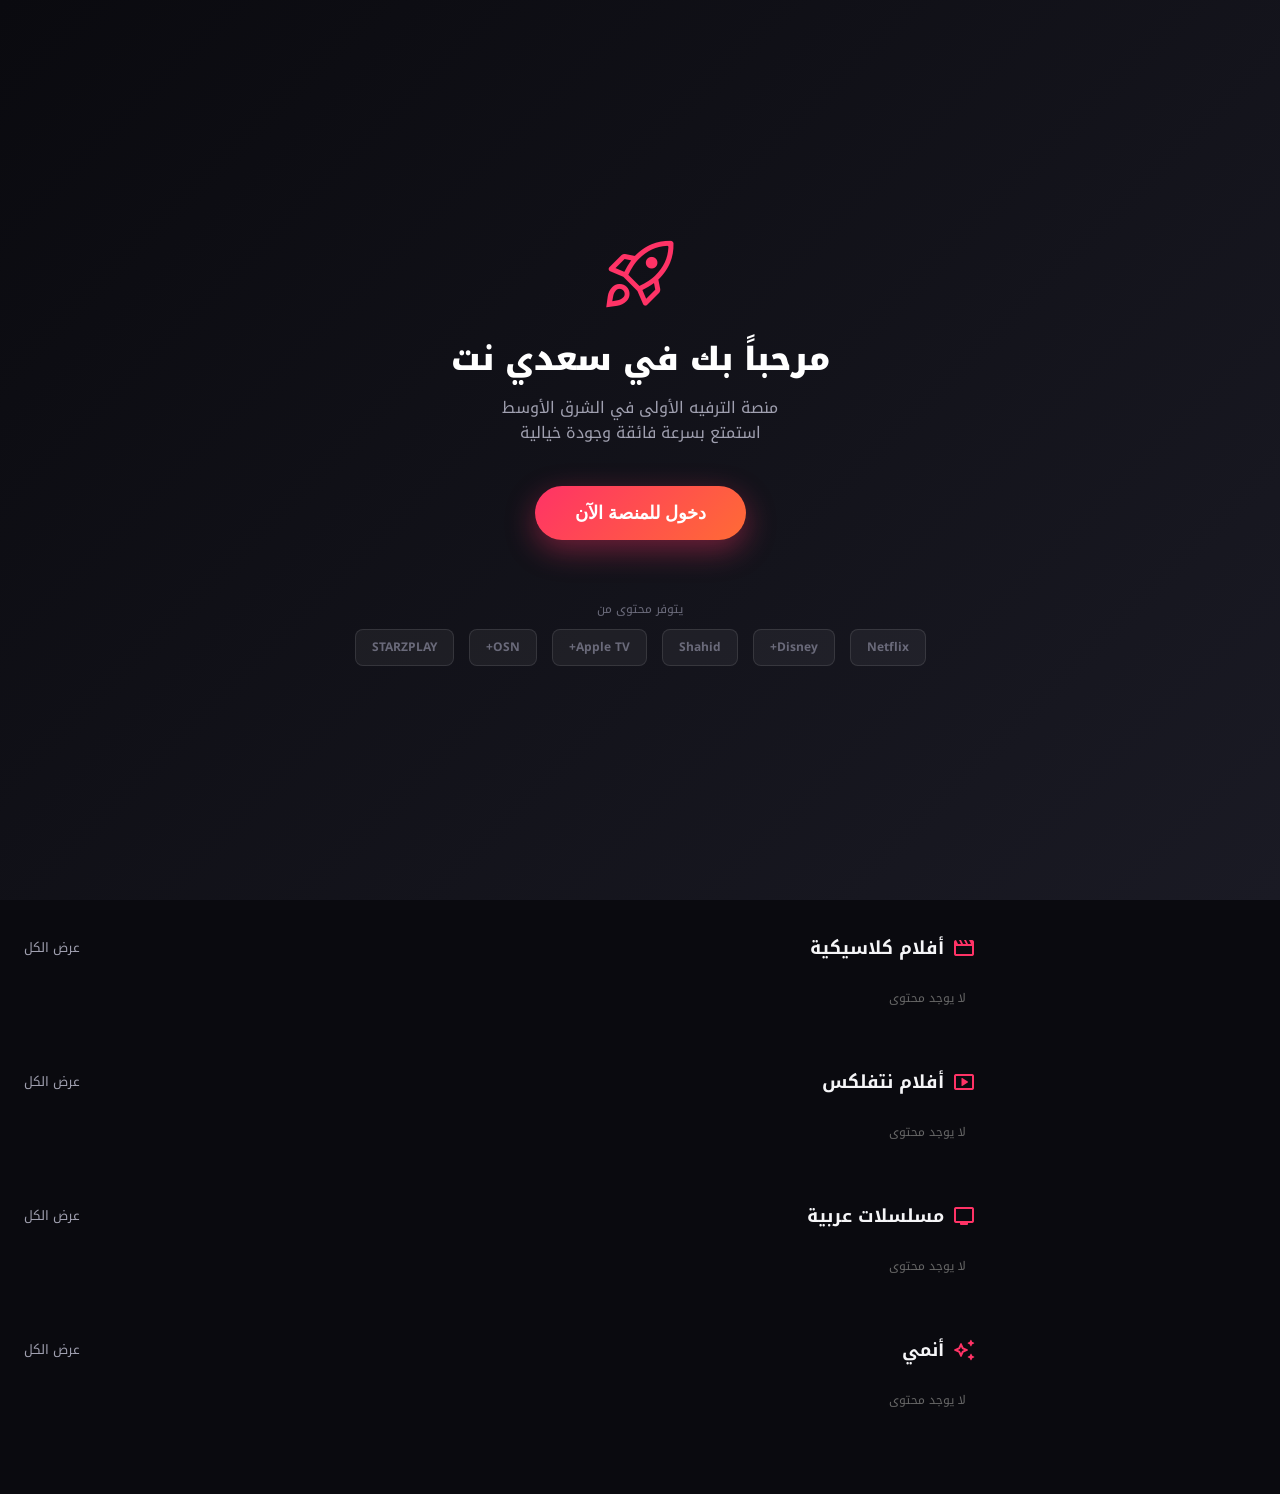
==== estra7h.html @ 476ce137 "before editing" ====
<!DOCTYPE html>
<html lang="ar" dir="rtl">
<head>
<meta charset="utf-8"/>
<meta name="viewport" content="width=device-width, initial-scale=1, maximum-scale=1, user-scalable=no"/>
<title>سعدي نت</title>
<!-- Google Fonts -->
<link rel="preconnect" href="https://fonts.googleapis.com">
<link rel="preconnect" href="https://fonts.gstatic.com" crossorigin>
<link href="https://fonts.googleapis.com/css2?family=Almarai:wght@300;400;700;800&family=Cairo:wght@300;400;600;700;900&family=Noto+Kufi+Arabic:wght@300;400;500;600;700;800;900&family=Readex+Pro:wght@300;400;600;700&family=Tajawal:wght@300;400;500;700;900&display=swap" rel="stylesheet">
<link href="https://fonts.googleapis.com/icon?family=Material+Symbols+Rounded" rel="stylesheet">
<style>
/*=============================================
  Design System & Themes
=============================================*/
:root {
  /* Default Dark (Cinematic) */
  --accent: #ff3366;
  --accent-glow: rgba(255, 51, 102, 0.4);
  --gold: #ffc857;
  
  --bg-deep: #0a0a0f;
  --bg-base: #12121a;
  --surface-1: #1a1a24;
  --surface-2: #22222e;
  --surface-3: #2a2a38;
  --surface-glass: rgba(26, 26, 36, 0.95);
  
  --text-primary: #f5f5f7;
  --text-secondary: #a0a0b0;
  --text-muted: #6a6a7a;
  
  --shadow-lg: 0 16px 48px rgba(0,0,0,0.5);
  --gradient-accent: linear-gradient(135deg, #ff3366, #ff6b35);
  
  --font-main: 'Noto Kufi Arabic', sans-serif;
  --scale-factor: 1;
}

/* Theme: Light */
body.theme-light {
  --bg-deep: #f0f2f5;
  --bg-base: #ffffff;
  --surface-1: #ffffff;
  --surface-2: #f7f8fa;
  --surface-3: #eef0f3;
  --surface-glass: rgba(255, 255, 255, 0.95);
  --text-primary: #1a1a24;
  --text-secondary: #4a4a5a;
  --text-muted: #8a8a9a;
  --accent-glow: rgba(255, 51, 102, 0.2);
}

/* Theme: Purple (Royal) */
body.theme-purple {
  --accent: #a855f7;
  --accent-glow: rgba(168, 85, 247, 0.4);
  --bg-deep: #0f0a14;
  --bg-base: #1a1221;
  --surface-1: #241a2e;
  --surface-2: #2e213b;
  --surface-3: #392949;
  --gradient-accent: linear-gradient(135deg, #a855f7, #d946ef);
}

/* Theme: Ocean (Blue) */
body.theme-ocean {
  --accent: #0ea5e9;
  --accent-glow: rgba(14, 165, 233, 0.4);
  --bg-deep: #081016;
  --bg-base: #0f1c26;
  --surface-1: #152633;
  --surface-2: #1c3040;
  --surface-3: #233b4d;
  --gradient-accent: linear-gradient(135deg, #0ea5e9, #38bdf8);
}

/* Theme: Forest (Green) */
body.theme-forest {
  --accent: #10b981;
  --accent-glow: rgba(16, 185, 129, 0.4);
  --bg-deep: #05110d;
  --bg-base: #0a1f18;
  --surface-1: #0f2e23;
  --surface-2: #153d2f;
  --surface-3: #1b4d3b;
  --gradient-accent: linear-gradient(135deg, #10b981, #34d399);
}

/* Font Classes */
.font-cairo { --font-main: 'Cairo', sans-serif; }
.font-tajawal { --font-main: 'Tajawal', sans-serif; }
.font-almarai { --font-main: 'Almarai', sans-serif; }
.font-readex { --font-main: 'Readex Pro', sans-serif; }

/*=============================================
  Base Reset
=============================================*/
*, *::before, *::after {
  box-sizing: border-box;
  margin: 0;
  padding: 0;
  -webkit-tap-highlight-color: transparent;
}

html {
  font-size: calc(16px * var(--scale-factor));
}

body {
  min-height: 100vh;
  background: var(--bg-deep);
  color: var(--text-primary);
  font-family: var(--font-main);
  line-height: 1.6;
  overflow-x: hidden;
  transition: background 0.3s ease, color 0.3s ease;
}

/* Subtle background effect */
body::before {
  content: ''; position: fixed; top: 0; left: 0; width: 100%; height: 100%;
  background: radial-gradient(circle at 50% 0%, var(--accent-glow), transparent 70%);
  opacity: 0.15; pointer-events: none; z-index: -1;
}

/* Custom Scrollbar */
::-webkit-scrollbar { width: 6px; height: 6px; }
::-webkit-scrollbar-track { background: var(--bg-base); }
::-webkit-scrollbar-thumb { 
  background: var(--surface-3); 
  border-radius: 3px;
}

/* Icons */
.icon {
  font-family: 'Material Symbols Rounded';
  font-weight: normal;
  font-style: normal;
  font-size: 24px;
  line-height: 1;
  display: inline-block;
  white-space: nowrap;
  direction: ltr;
}

/*=============================================
  Layout & Sidebar
=============================================*/
.app { display: flex; min-height: 100vh; }

.sidebar {
  width: 280px;
  height: 100vh;
  position: sticky;
  top: 0;
  background: var(--surface-glass);
  backdrop-filter: blur(20px);
  border-left: 1px solid rgba(128,128,128,0.1);
  display: flex;
  flex-direction: column;
  flex-shrink: 0;
  z-index: 100;
  transition: transform 0.3s ease;
}

@media (max-width: 1024px) {
  .sidebar {
    position: fixed;
    right: 0;
    transform: translateX(100%);
    box-shadow: -20px 0 60px rgba(0,0,0,0.5);
  }
  .sidebar.open { transform: translateX(0); }
}

.sidebar-header { padding: 24px; display: flex; align-items: center; gap: 12px; }
.logo-icon {
  width: 40px; height: 40px;
  background: var(--gradient-accent);
  border-radius: 12px;
  display: flex; align-items: center; justify-content: center;
  color: #fff;
}
.logo-text { font-size: 22px; font-weight: 800; color: var(--text-primary); }

.search-wrap { padding: 0 20px 20px; }
.search-box { position: relative; }
.search-box input {
  width: 100%;
  background: var(--surface-2);
  border: 1px solid transparent;
  padding: 12px 40px 12px 86px;
  border-radius: 100px;
  color: var(--text-primary);
  outline: none;
  font-family: inherit;
}
.search-box .icon {
  position: absolute; right: 12px; top: 50%; transform: translateY(-50%);
  color: var(--text-muted);
}

.search-btn{
  position:absolute; left:10px; top:50%; transform:translateY(-50%);
  height:32px; padding:0 14px; border-radius:100px;
  background: var(--surface-3);
  border: 1px solid rgba(255,255,255,0.06);
  color: var(--text-primary);
  font-family: inherit;
  font-weight: 800;
  font-size: 12px;
  cursor: pointer;
  transition: 0.2s;
}
.search-btn:hover{ background: var(--surface-2); }

.nav { flex: 1; overflow-y: auto; padding: 10px; }
.nav-item {
  display: flex; align-items: center; gap: 12px;
  padding: 12px 16px;
  border-radius: 12px;
  color: var(--text-secondary);
  cursor: pointer;
  transition: 0.2s;
  font-weight: 600;
}
.nav-item:hover, .nav-item.active {
  background: var(--surface-2);
  color: var(--text-primary);
}
.nav-item.active { color: var(--accent); }

/* Separator Line */
.nav-separator { height:1px; background: rgba(128,128,128,0.1); margin: 8px 16px; }

/*=============================================
  Main Content & Header
=============================================*/
.main { flex: 1; min-width: 0; padding: 24px; position: relative; }
@media (max-width: 768px) { .main { padding: 16px; padding-bottom: 80px; } }

/* Main Header (Above Hero) */
.main-header {
  display: flex; align-items: center; justify-content: space-between;
  margin-bottom: 24px;
}

.header-left { display: flex; align-items: center; gap: 12px; }
.header-right { display: flex; align-items: center; gap: 12px; }

.menu-toggle {
  background: var(--surface-1); border: 1px solid var(--surface-3);
  width: 44px; height: 44px; border-radius: 12px;
  color: var(--text-primary); display: none; align-items: center; justify-content: center;
}
@media (max-width: 1024px) { .menu-toggle { display: flex; } }

.theme-btn {
  display: flex; align-items: center; gap: 8px;
  padding: 8px 16px;
  background: var(--surface-2);
  border-radius: 100px;
  border: 1px solid rgba(255,255,255,0.05);
  color: var(--text-primary);
  font-weight: 700; cursor: pointer;
  transition: 0.2s;
  font-size: 13px;
}
.theme-btn:hover { background: var(--surface-3); }

/*=============================================
  Hero Grid
=============================================*/
.hero-section { margin-bottom: 40px; }
.hero-grid {
  display: grid;
  grid-template-columns: repeat(4, 1fr);
  gap: 16px;
}
@media (max-width: 1024px) {
  .hero-grid {
    grid-template-columns: repeat(2, 1fr);
    gap: 12px;
  }
}

.hero-card {
  position: relative;
  aspect-ratio: 16/9; 
  width: 100%;
  border-radius: 16px;
  overflow: hidden;
  cursor: pointer;
  box-shadow: 0 10px 30px rgba(0,0,0,0.3);
  transition: transform 0.3s ease;
  background: var(--surface-2);
}
.hero-card:hover { transform: translateY(-5px); }
.hero-card img { width: 100%; height: 100%; object-fit: cover; transition: transform 0.5s ease; }
.hero-card:hover img { transform: scale(1.05); }

.hero-card-overlay {
  position: absolute; inset: 0;
  background: linear-gradient(180deg, transparent 40%, rgba(0,0,0,0.9) 100%);
  display: flex; flex-direction: column; justify-content: flex-end;
  padding: 12px;
}

.hero-badge {
  position: absolute; top: 10px; right: 10px;
  background: var(--gradient-accent); color: #fff;
  padding: 4px 10px; border-radius: 100px;
  font-size: 10px; font-weight: 800;
  box-shadow: 0 4px 12px var(--accent-glow);
  z-index: 2;
}

.hero-info h3 {
  font-size: 14px; font-weight: 800; margin-bottom: 4px; color: #fff;
  display: -webkit-box; -webkit-line-clamp: 2; -webkit-box-orient: vertical; overflow: hidden;
}
.hero-meta { font-size: 11px; color: rgba(255,255,255,0.8); }

/*=============================================
  Skeleton & Shimmer
=============================================*/
@keyframes shimmer {
  0% { background-position: -200% 0; }
  100% { background-position: 200% 0; }
}
.skeleton {
  background: linear-gradient(90deg, var(--surface-2) 25%, var(--surface-3) 50%, var(--surface-2) 75%);
  background-size: 200% 100%;
  animation: shimmer 1.5s infinite;
  min-height: 100%;
}
.skeleton-text {
  height: 12px; border-radius: 4px; margin-bottom: 6px;
  background: var(--surface-3);
  min-height: 12px;
}

/*=============================================
  Standard Lists & Carousel
=============================================*/
.section-header {
  display: flex; align-items: center; justify-content: space-between; margin-bottom: 16px;
}
.section-title { font-size: 18px; font-weight: 700; display: flex; align-items: center; gap: 8px; }
.section-title .icon { color: var(--accent); }
.see-all { font-size: 13px; color: var(--text-secondary); cursor: pointer; }

/* Carousel Container relative for arrows */
.carousel-wrapper { position: relative; }

.carousel {
  display: flex; gap: 16px; overflow-x: auto; padding-bottom: 20px;
  scroll-snap-type: x mandatory; scroll-behavior: smooth;
}
.carousel::-webkit-scrollbar { height: 4px; }

/* Carousel Arrows */
.nav-arrow {
  position: absolute; top: 40%; transform: translateY(-50%);
  width: 40px; height: 40px; border-radius: 50%;
  background: rgba(0,0,0,0.8); color: #fff; border: 1px solid rgba(255,255,255,0.1);
  display: flex; align-items: center; justify-content: center;
  cursor: pointer; z-index: 10; opacity: 0; transition: opacity 0.3s;
  box-shadow: 0 4px 12px rgba(0,0,0,0.5);
}
.carousel-wrapper:hover .nav-arrow { opacity: 1; }
.nav-arrow.prev { right: -15px; } /* RTL: right is back */
.nav-arrow.next { left: -15px; } /* RTL: left is forward */
@media(max-width: 768px) { .nav-arrow { display: none; } } /* Hide on mobile */

.carousel .card { flex: 0 0 150px; width: 150px; scroll-snap-align: start; }
@media (max-width: 600px) { .carousel .card { flex: 0 0 130px; width: 130px; } }

.card { cursor: pointer; position: relative; }
.card-poster {
  width: 100%; aspect-ratio: 2/3; border-radius: 14px; 
  overflow: hidden; margin-bottom: 8px; background: var(--surface-2); position: relative;
}
.card-poster img { width: 100%; height: 100%; object-fit: cover; }

.card-title { 
  font-size: 11px; font-weight: 700; line-height: 1.4;
  overflow: hidden; text-align: center; color: var(--text-secondary);
  display: -webkit-box; -webkit-line-clamp: 2; -webkit-box-orient: vertical;
}
.card:hover .card-title { color: var(--text-primary); }

/* Card Actions (Bookmark) */
.bookmark-btn {
  position: absolute; top: 8px; right: 8px;
  background: rgba(0,0,0,0.6); backdrop-filter: blur(4px);
  width: 28px; height: 28px; border-radius: 50%;
  display: flex; align-items: center; justify-content: center;
  color: #fff; border: none; cursor: pointer; z-index: 6;
  transition: 0.2s;
}
.bookmark-btn.active { background: var(--accent); color: #fff; }
.bookmark-btn .icon { font-size: 16px; }

/* Delete Button (History) */
.delete-btn {
  position: absolute; top: 45px; right: 8px;
  background: rgba(0,0,0,0.6); backdrop-filter: blur(4px);
  width: 28px; height: 28px; border-radius: 50%;
  display: flex; align-items: center; justify-content: center;
  color: var(--text-secondary); border: none; cursor: pointer; z-index: 6;
  transition: 0.2s;
}
.delete-btn:hover { background: #ff3366; color: #fff; }
.delete-btn .icon { font-size: 16px; }

/* Episode Badge */
.ep-badge-overlay {
  position: absolute; top: 8px; left: 8px;
  background: var(--accent); color: #fff;
  min-width: 24px; height: 24px; display: flex; align-items: center; justify-content: center;
  border-radius: 6px; font-size: 12px; font-weight: 900;
  box-shadow: 0 4px 10px rgba(0,0,0,0.4); z-index: 5; padding: 0 4px;
}

/*=============================================
  Details Modal
=============================================*/
.modal {
  position: fixed; inset: 0; z-index: 2000;
  background: var(--bg-deep);
  display: none; opacity: 0; overflow-y: auto; transition: opacity 0.3s ease;
}
.modal.show { display: block; opacity: 1; }

.modal-container {
  max-width: 1000px; margin: 0 auto; min-height: 100vh;
  background: var(--bg-deep); padding: 40px; position: relative;
}
@media (max-width: 768px) { .modal-container { padding: 20px; } }

.modal-close {
  position: fixed; top: 20px; left: 20px; z-index: 2100;
  background: var(--surface-2); border: none;
  width: 44px; height: 44px; border-radius: 50%;
  display: flex; align-items: center; justify-content: center;
  color: var(--text-primary); cursor: pointer;
  box-shadow: 0 4px 12px rgba(0,0,0,0.2);
}

.details-layout { display: flex; gap: 40px; margin-top: 40px; }
@media (max-width: 768px) {
  .details-layout { flex-direction: column; align-items: center; text-align: center; gap: 24px; margin-top: 60px; }
}

.details-poster {
  flex: 0 0 280px; width: 280px; border-radius: 16px; overflow: hidden;
  box-shadow: var(--shadow-lg); aspect-ratio: 2/3; position: relative;
}
@media (max-width: 768px) { .details-poster { width: 200px; order: 2; } }
.details-poster img { width: 100%; height: 100%; object-fit: cover; }

.details-info { flex: 1; display: flex; flex-direction: column; }
@media (max-width: 768px) { .details-info { order: 3; width: 100%; } }

.mobile-title-container { display: none; text-align: center; margin-bottom: 20px; margin-top: 40px;}
.mobile-title-container h1 { font-size: 24px; font-weight: 900; line-height: 1.3; }
@media (max-width: 768px) {
  .mobile-title-container { display: block; order: 1; }
  .desktop-title { display: none; }
}

.details-title { font-size: 32px; font-weight: 900; margin-bottom: 16px; line-height: 1.2; }
.details-meta {
  display: flex; flex-wrap: wrap; gap: 12px; margin-bottom: 24px;
  font-size: 14px; font-weight: 600; color: var(--text-muted);
}
@media (max-width: 768px) { .details-meta { justify-content: center; } }

.meta-tag {
  background: var(--surface-2); padding: 6px 12px; border-radius: 8px;
  display: flex; align-items: center; gap: 6px;
}
.rating-tag { color: var(--gold); }

.details-story {
  font-size: 15px; line-height: 1.8; color: var(--text-secondary); margin-bottom: 32px;
}

.details-actions { display: none; gap: 16px; flex-wrap: wrap; margin-bottom: 40px; }
@media (max-width: 768px) { .details-actions { justify-content: center; } }

.btn {
  border: none; padding: 14px 28px; border-radius: 100px;
  font-family: inherit; font-weight: 700; font-size: 15px;
  display: inline-flex; align-items: center; gap: 10px; cursor: pointer; transition: transform 0.2s;
}
.btn:active { transform: scale(0.96); }
.btn-primary { background: var(--gradient-accent); color: #fff; box-shadow: 0 8px 20px var(--accent-glow); }
.btn-secondary { background: var(--surface-2); color: var(--text-primary); }

.episodes-section {
  border-top: 1px solid var(--surface-2); padding-top: 32px; margin-top: auto; width: 100%;
}
@media (max-width: 768px) { .episodes-section { order: 4; text-align: right; } }

.ep-grid { display: grid; grid-template-columns: repeat(auto-fill, minmax(60px, 1fr)); gap: 10px; margin-top: 16px; }
.ep-btn {
  background: var(--surface-2); border: 2px solid transparent; padding: 10px;
  border-radius: 10px; text-align: center; font-weight: 700; cursor: pointer; color: var(--text-primary);
  position: relative; overflow: hidden;
}
.ep-btn.active { border-color: var(--accent); background: var(--surface-3); color: var(--accent); }

/*=============================================
  Settings Modal
=============================================*/
.settings-modal {
  position: fixed; inset: 0; background: rgba(0,0,0,0.8); z-index: 3000;
  display: none; align-items: center; justify-content: center; backdrop-filter: blur(5px);
}
.settings-modal.show { display: flex; }
.settings-box {
  background: var(--surface-1); width: 90%; max-width: 400px;
  padding: 24px; border-radius: 20px;
}
.settings-group { margin-bottom: 24px; }
.settings-label { display: block; margin-bottom: 12px; font-weight: 700; }
.theme-options, .font-options { display: flex; flex-wrap: wrap; gap: 10px; }
.option-btn {
  flex: 1; padding: 10px; border: 1px solid var(--surface-3); background: transparent;
  border-radius: 8px; color: var(--text-secondary); cursor: pointer; font-family: inherit;
}
.option-btn.active { background: var(--accent); color: #fff; border-color: var(--accent); }

/*=============================================
  Player & Downloader (REDESIGNED)
=============================================*/
.fullscreen-modal {
  position: fixed; inset: 0; z-index: 5000;
  background: #000; /* Deep black for cinema feel */
  display: none; flex-direction: column;
  animation: modalFadeIn 0.3s ease forwards;
}
@keyframes modalFadeIn { from { opacity: 0; } to { opacity: 1; } }

/* Player Header */
.player-header {
  padding: 15px 20px;
  background: rgba(20, 20, 30, 0.9);
  backdrop-filter: blur(15px);
  border-bottom: 1px solid rgba(255, 255, 255, 0.08);
  display: flex; align-items: center; justify-content: space-between;
  flex-shrink: 0;
  z-index: 20;
  box-shadow: 0 4px 20px rgba(0,0,0,0.5);
}

.player-title-wrap { display: flex; align-items: center; gap: 15px; }

.player-back-btn {
  width: 40px; height: 40px; border-radius: 12px;
  background: rgba(255,255,255,0.05); color: #fff;
  border: 1px solid rgba(255,255,255,0.05);
  display: flex; align-items: center; justify-content: center;
  cursor: pointer; transition: 0.2s;
}
.player-back-btn:hover { 
  background: var(--accent); 
  border-color: var(--accent); 
  transform: scale(1.05);
  box-shadow: 0 0 15px var(--accent-glow);
}

.player-title-text { 
  font-size: 16px; font-weight: 700; color: #fff; 
  text-shadow: 0 2px 4px rgba(0,0,0,0.5);
}

/* Quality Bar (New Capsule Style) */
.player-qualities {
  padding: 12px 20px;
  background: #0a0a0f;
  border-bottom: 1px solid rgba(255, 255, 255, 0.05);
  display: flex; gap: 10px; overflow-x: auto;
  align-items: center; flex-shrink: 0;
}
.player-qualities::-webkit-scrollbar { height: 0; width: 0; } /* Hide scrollbar */

.quality-btn {
  background: rgba(255,255,255,0.05);
  border: 1px solid rgba(255,255,255,0.08);
  color: var(--text-secondary);
  padding: 8px 18px; border-radius: 100px; /* Capsule */
  font-size: 13px; font-weight: 700; cursor: pointer;
  white-space: nowrap; transition: 0.2s;
  display: flex; align-items: center; gap: 6px;
}
.quality-btn:hover { background: rgba(255,255,255,0.15); color: #fff; }
.quality-btn.active {
  background: var(--accent); color: #fff; border-color: var(--accent);
  box-shadow: 0 0 20px var(--accent-glow);
  transform: scale(1.05);
}

/* Video Area */
.player-video-container {
  flex: 1; position: relative; background: #000;
  display: flex; align-items: center; justify-content: center;
  overflow: hidden;
}
/* Ensure video controls are visible and video is on top */
video { width: 100%; height: 100%; max-height: 100%; background: #000; outline: none; }
video::-webkit-media-controls { display: flex !important; }

.download-modal {
  position: fixed; inset: 0; background: rgba(0,0,0,0.9); z-index: 2600;
  display: none; align-items: center; justify-content: center;
}
.download-modal.show { display: flex; }
.download-box {
  background: var(--surface-1); padding: 24px; border-radius: 16px; width: 90%; max-width: 400px;
}
.dl-link {
  display: block; background: var(--surface-2); padding: 16px; margin-bottom: 10px;
  border-radius: 12px; text-decoration: none; color: var(--text-primary);
  display: flex; justify-content: space-between; align-items: center;
}
.dl-link:hover { background: var(--surface-3); }

/* Grid View for Pages */
.grid-page { 
  display: grid; grid-template-columns: repeat(auto-fill, minmax(140px, 1fr)); 
  gap: 16px; padding: 20px 0; 
}

/* Utilities */
.hidden { display: none !important; }
.loader-overlay {
  position: fixed; inset: 0; background: var(--bg-deep); z-index: 9999;
  display: flex; align-items: center; justify-content: center; flex-direction: column;
  transition: opacity 0.5s;
}
.loader-spinner {
  width: 50px; height: 50px; border: 4px solid var(--surface-2);
  border-top-color: var(--accent); border-radius: 50%;
  animation: spin 1s linear infinite; margin-bottom: 20px;
}
@keyframes spin { to { transform: rotate(360deg); } }

/* Landing Page Styles */
.landing-page {
  position: fixed; inset: 0; 
  background: linear-gradient(135deg, #0a0a0f 0%, #1a1a24 100%);
  z-index: 10000; display: flex; flex-direction: column; align-items: center; justify-content: center;
  text-align: center; padding: 40px; opacity: 1; transition: opacity 0.8s ease;
}
.landing-page.fade-out { opacity: 0; pointer-events: none; }
.rocket-icon {
  font-size: 80px; color: var(--accent); margin-bottom: 20px;
  animation: rocketFly 2s infinite alternate ease-in-out;
}
@keyframes rocketFly {
  from { transform: translateY(0) rotate(-10deg); text-shadow: 0 0 20px var(--accent-glow); }
  to { transform: translateY(-20px) rotate(10deg); text-shadow: 0 0 40px var(--accent-glow); }
}
.landing-title { font-size: 32px; font-weight: 900; margin-bottom: 10px; color: #fff; }
.landing-subtitle { font-size: 16px; color: var(--text-secondary); margin-bottom: 40px; max-width: 500px; }
.landing-btn {
  background: var(--gradient-accent); color: #fff; border: none;
  padding: 16px 40px; font-size: 18px; font-weight: 800; border-radius: 100px;
  cursor: pointer; box-shadow: 0 10px 30px var(--accent-glow); transition: transform 0.2s; margin-bottom: 60px;
}
.landing-btn:hover { transform: scale(1.05); }
.providers-grid { display: flex; gap: 15px; flex-wrap: wrap; justify-content: center; }
.provider-badge {
  background: rgba(255,255,255,0.05); border: 1px solid rgba(255,255,255,0.1);
  padding: 8px 16px; border-radius: 8px; font-weight: 700; color: var(--text-muted); font-size: 12px;
}
</style>
</head>
<body class="">

<!-- Landing Page -->
<div class="landing-page" id="landingPage" style="display:none">
  <span class="icon rocket-icon">rocket_launch</span>
  <h1 class="landing-title">مرحباً بك في سعدي نت</h1>
  <p class="landing-subtitle">منصة الترفيه الأولى في الشرق الأوسط<br>استمتع بسرعة فائقة وجودة خيالية</p>
  
  <button class="landing-btn" onclick="enterApp()">دخول للمنصة الآن</button>
  
  <div style="margin-bottom:10px;color:var(--text-muted);font-size:12px">يتوفر محتوى من</div>
  <div class="providers-grid">
    <div class="provider-badge">Netflix</div>
    <div class="provider-badge">Disney+</div>
    <div class="provider-badge">Shahid</div>
    <div class="provider-badge">Apple TV+</div>
    <div class="provider-badge">OSN+</div>
    <div class="provider-badge">STARZPLAY</div>
  </div>
</div>

<!-- Settings Modal -->
<div class="settings-modal" id="settingsModal">
  <div class="settings-box">
    <div style="display:flex; justify-content:space-between; margin-bottom:20px">
      <h3>الإعدادات</h3>
      <button onclick="closeSettings()" style="background:none;border:none;color:var(--text-primary);cursor:pointer"><span class="icon">close</span></button>
    </div>
    
    <div class="settings-group">
      <span class="settings-label">لون الثيم</span>
      <div class="theme-options">
        <button class="option-btn" onclick="setTheme('dark')" id="themeDark">ليلي (أحمر)</button>
        <button class="option-btn" onclick="setTheme('purple')" id="themePurple">ملكي (بنفسجي)</button>
        <button class="option-btn" onclick="setTheme('ocean')" id="themeOcean">محيطي (أزرق)</button>
        <button class="option-btn" onclick="setTheme('forest')" id="themeForest">غابات (أخضر)</button>
        <button class="option-btn" onclick="setTheme('light')" id="themeLight">نهاري</button>
      </div>
    </div>

    <div class="settings-group">
      <span class="settings-label">نوع الخط</span>
      <div class="font-options">
        <button class="option-btn" onclick="setFont('default')" id="fontDefault">الافتراضي</button>
        <button class="option-btn" style="font-family:'Cairo'" onclick="setFont('cairo')" id="fontCairo">Cairo</button>
        <button class="option-btn" style="font-family:'Tajawal'" onclick="setFont('tajawal')" id="fontTajawal">Tajawal</button>
        <button class="option-btn" style="font-family:'Almarai'" onclick="setFont('almarai')" id="fontAlmarai">Almarai</button>
      </div>
    </div>

    <div class="settings-group">
      <span class="settings-label">حجم النصوص</span>
      <input type="range" min="0.8" max="1.3" step="0.1" value="1" id="scaleInput" style="width:100%; accent-color:var(--accent)" oninput="setScale(this.value)">
    </div>
  </div>
</div>

<!-- Loader -->
<div class="loader-overlay" id="loader">
  <div class="loader-spinner"></div>
  <h3>سعدي نت</h3>
</div>

<div class="app">
  <!-- Sidebar -->
  <aside class="sidebar" id="sidebar">
    <div class="sidebar-header">
      <div class="logo-icon"><span class="icon">play_arrow</span></div>
      <span class="logo-text">سعدي نت</span>
    </div>
    
    <div class="search-wrap">
      <div class="search-box">
        <input type="text" placeholder="بحث..." id="searchInput">
        <span class="icon">search</span>
        <button class="search-btn" id="searchBtn" type="button">إبحث</button>
      </div>
    </div>
    
    <nav class="nav" id="navList">
      <!-- Standard Categories added by JS -->
      <div class="nav-separator"></div>
      
      <!-- Watch Later Link (Static) -->
      <div class="nav-item" onclick="openWatchLater()">
        <span class="icon">bookmark</span> المشاهدة لاحقاً
      </div>
      
      <!-- Recently Watched (Modified) -->
      <div class="nav-item" onclick="openHistory()">
        <span class="icon">history</span> آخر المشاهدات
      </div>
    </nav>
  </aside>

  <div onclick="closeMenu()" style="position:fixed;inset:0;background:rgba(0,0,0,0.5);z-index:90;display:none" id="menuOverlay"></div>

  <!-- Main -->
  <main class="main">
    
    <!-- MAIN HEADER (New) -->
    <header class="main-header">
      <div class="header-left">
        <button class="menu-toggle" onclick="openMenu()"><span class="icon">menu</span></button>
        <button class="theme-btn" onclick="openSettings()">
          <span class="icon">palette</span> تخصيص المظهر
        </button>
      </div>
      
      <div class="header-right">
        <div style="display:flex;align-items:center;gap:10px">
          <div class="logo-icon" style="width:32px;height:32px"><span class="icon">play_arrow</span></div>
          <span style="font-weight:800;font-size:18px">سعدي نت</span>
        </div>
      </div>
    </header>

    <!-- Home View -->
    <div id="homeView">
      <!-- HERO GRID -->
      <div class="hero-section">
        <div class="hero-grid" id="heroGrid">
          <!-- Populated by JS -->
        </div>
      </div>
      
      <div id="sectionsContainer"></div>
    </div>

    <!-- Category/Search View -->
    <div id="gridView" class="hidden">
      <div class="section-header">
        <h2 class="section-title" id="gridTitle">Title</h2>
        <button class="btn btn-secondary" onclick="showHome()"><span class="icon">arrow_forward</span> رجوع</button>
      </div>
      <div class="grid-page" id="gridContent"></div>
      <div style="text-align:center;margin-top:20px">
        <button class="btn btn-secondary" id="loadMoreBtn">المزيد</button>
      </div>
    </div>
  </main>
</div>

<!-- Details Modal -->
<div class="modal" id="detailsModal">
  <button class="modal-close" onclick="closeDetails()"><span class="icon">close</span></button>
  
  <div class="modal-container">
    <div class="mobile-title-container">
      <h1 id="mTitle">Title</h1>
    </div>

    <div class="details-layout">
      <!-- Poster Side -->
      <div class="details-poster">
        <img id="dPoster" src="" alt="">
      </div>
      
      <!-- Info Side -->
      <div class="details-info">
        <h1 class="details-title desktop-title" id="dTitle">Title</h1>
        
        <div class="details-meta">
          <div class="meta-tag rating-tag"><span class="icon">star</span><span id="dRating">8.5</span></div>
          <div class="meta-tag"><span class="icon">calendar_today</span><span id="dYear">2024</span></div>
          <div class="meta-tag"><span class="icon">public</span><span id="dCountry">USA</span></div>
          <div class="meta-tag"><span class="icon">category</span><span id="dCat">Action</span></div>
        </div>
        
        <p class="details-story" id="dStory">Loading story...</p>
        
        <div class="details-actions">
          <button class="btn btn-primary" id="btnDownload">
            <span class="icon">play_arrow</span> مشاهدة
          </button>
          <!-- Watch Later Button -->
          <button class="btn btn-secondary" id="btnWatchLater" onclick="toggleDetailsWatchLater()">
            <span class="icon">bookmark_border</span> لاحقاً
          </button>
        </div>

        <div class="episodes-section" id="epSection" style="display:none">
          <h3>جميع الحلقات</h3>
          <div class="ep-grid" id="epGrid"></div>
        </div>
      </div>
    </div>
  </div>
</div>

<!-- Player Modal (Redesigned) -->
<div class="fullscreen-modal" id="playerModal">
  <div class="player-header">
    <div class="player-title-wrap">
      <button onclick="closePlayer()" class="player-back-btn"><span class="icon">arrow_forward</span></button>
      <span class="player-title-text" id="pTitle">Playing</span>
    </div>
  </div>
  
  <!-- Qualities BELOW Header -->
  <div class="player-qualities" id="qualityControls"></div>
  
  <div class="player-video-container">
    <video id="videoPlayer" controls playsinline></video>
  </div>
</div>

<!-- Download Modal -->
<div class="download-modal" id="downloadModal">
  <div class="download-box">
    <div style="display:flex;justify-content:space-between;margin-bottom:20px">
      <h3 id="dlTitle">روابط التحميل</h3>
      <button onclick="closeDownload()" style="background:none;border:none;cursor:pointer"><span class="icon">close</span></button>
    </div>
    <div id="dlList"></div>
  </div>
</div>

<script>
/*=============================================
  Configuration & Data
=============================================*/
const CONFIG = {
  API: "https://joaanksa.com/api",
  PROXY: "https://estra7h.joaantv.workers.dev/relay?u="
};

const CATEGORIES = [
  {key: "turkish_series", name: "مسلسلات تركية", icon: "movie_filter"},
  {key: "english_movies", name: "أفلام أجنبية", icon: "theaters"},
  {key: "english_series", name: "مسلسلات أجنبية", icon: "live_tv"},
  {key: "arabic_movies", name: "أفلام عربية", icon: "local_movies"},
     {key: "ramadan_2026_series", name: "رمضان 2026", icon: "brightness_3"},
  {key: "ramadan_2025_series", name: "رمضان 2025", icon: "brightness_3"},
  {key: "documentary_movies", name: "أفلام كلاسيكية", icon: "movie"},
  {key: "movie_series", name: "أفلام نتفلكس", icon: "smart_display"},
  {key: "arabic_series", name: "مسلسلات عربية", icon: "tv"},
  {key: "anime_series", name: "أنمي", icon: "auto_awesome"}
];

const HERO_SOURCES = ['english_movies', 'turkish_series', 'arabic_series', 'english_series'];

/*=============================================
  State
=============================================*/
let state = {
  currentData: null,
  gridData: { key: null, page: 1 },
  cache: {},
  watchLater: [],
  history: [] // Replaced continueWatching with simple history array
};

/*=============================================
  Helpers
=============================================*/
const $ = s => document.querySelector(s);
const proxy = url => {
  if(!url) return '';
  if(url.includes('asd.homes')) return CONFIG.PROXY + encodeURIComponent(url);
  return url;
};

function extractEpisode(title) {
  const regex = /(?:حلقة|Episode|Ep|E)\s*(\d+)/i;
  const match = title.match(regex);
  if (match) {
    const epNum = match[1];
    return { ep: epNum, cleanTitle: title }; 
  }
  return { ep: null, cleanTitle: title };
}

/*=============================================
  Watch Later Logic
=============================================*/
function initWatchLater() {
  const saved = localStorage.getItem('watchLater');
  if (saved) state.watchLater = JSON.parse(saved);
}

function addToWatchLater(item) {
  if (!state.watchLater.some(i => i.url === item.url)) {
    state.watchLater.push(item);
    localStorage.setItem('watchLater', JSON.stringify(state.watchLater));
    return true; // added
  }
  return false; // exists
}

function removeFromWatchLater(url) {
  state.watchLater = state.watchLater.filter(i => i.url !== url);
  localStorage.setItem('watchLater', JSON.stringify(state.watchLater));
}

function isSaved(url) {
  return state.watchLater.some(i => i.url === url);
}

function toggleWatchLaterItem(e, item) {
  e.stopPropagation();
  const btn = e.currentTarget;
  if(isSaved(item.url)) {
    removeFromWatchLater(item.url);
    btn.classList.remove('active');
    btn.innerHTML = '<span class="icon">bookmark_border</span>';
  } else {
    addToWatchLater(item);
    btn.classList.add('active');
    btn.innerHTML = '<span class="icon">bookmark</span>';
  }
  
  // Refesh if we are in watch later grid
  if(state.gridData.key === 'watchLater') loadWatchLaterGrid();
}

function toggleDetailsWatchLater() {
  const btn = $('#btnWatchLater');
  const item = state.currentData;
  if(isSaved(item.sourceUrl)) {
    removeFromWatchLater(item.sourceUrl);
    btn.innerHTML = '<span class="icon">bookmark_border</span> لاحقاً';
  } else {
    // We need to form a proper item object for storage
    const normalized = {
      title: item.title,
      poster: item.poster,
      url: item.sourceUrl,
      year: item.year,
      rating: item.rating
    };
    addToWatchLater(normalized);
    btn.innerHTML = '<span class="icon">bookmark</span> محفوظ';
  }
}

function openWatchLater() {
  state.gridData = { key: 'watchLater', page: 1 };
  $('#homeView').classList.add('hidden');
  $('#gridView').classList.remove('hidden');
  $('#gridTitle').textContent = 'المشاهدة لاحقاً';
  loadWatchLaterGrid();
  closeMenu();
}

function loadWatchLaterGrid() {
  const container = $('#gridContent');
  container.innerHTML = '';
  if (state.watchLater.length === 0) {
    container.innerHTML = '<div style="text-align:center;grid-column:1/-1">قائمة المشاهدة لاحقاً فارغة</div>';
    return;
  }
  state.watchLater.forEach(item => {
    container.appendChild(createCardElement(item));
  });
  $('#loadMoreBtn').style.display = 'none'; // No pagination for local list
}

/*=============================================
  Recently Watched (History) Logic
=============================================*/
function initHistory() {
  try {
    const saved = localStorage.getItem('flix_history');
    if(saved) {
      const parsed = JSON.parse(saved);
      // تأكد إنه array
      state.history = Array.isArray(parsed) ? parsed : [];
    } else {
      state.history = [];
    }
  } catch(e) {
    console.error('Error loading history:', e);
    state.history = [];
  }
}

function addToHistory(meta) {
  // تأكد إن state.history موجود وهو array
  if (!Array.isArray(state.history)) {
    state.history = [];
  }
  
  // meta: { title, poster, url, ep? }
  // Filter out duplicate to move it to top
  state.history = state.history.filter(i => {
      // Basic check: same title and same episode
      return !(i.title === meta.title && i.ep == meta.ep);
  });
  
  state.history.unshift({
      ...meta,
      timestamp: Date.now()
  });
  
  // Limit to 50 items
  if(state.history.length > 50) state.history.pop();
  
  localStorage.setItem('flix_history', JSON.stringify(state.history));
}

function deleteFromHistory(e, item) {
  e.stopPropagation();
  // Filter by timestamp to remove exact item
  state.history = state.history.filter(i => i.timestamp !== item.timestamp);
  localStorage.setItem('flix_history', JSON.stringify(state.history));
  loadHistoryGrid(); // Refresh the grid to show removal
}

function openHistory() {
  state.gridData = { key: 'history', page: 1 };
  $('#homeView').classList.add('hidden');
  $('#gridView').classList.remove('hidden');
  $('#gridTitle').textContent = 'آخر المشاهدات';
  loadHistoryGrid();
  closeMenu();
}

function loadHistoryGrid() {
  const container = $('#gridContent');
  container.innerHTML = '';
  
  if (state.history.length === 0) {
    container.innerHTML = '<div style="text-align:center;grid-column:1/-1">سجل المشاهدة فارغ</div>';
    return;
  }
  
  state.history.forEach(item => {
    container.appendChild(createCardElement(item, true)); // pass true for history mode
  });
  $('#loadMoreBtn').style.display = 'none';
}

/*=============================================
  Settings & Theme System
=============================================*/
function initSettings() {
  const savedTheme = localStorage.getItem('theme') || 'dark';
  setTheme(savedTheme, false);
  
  const savedFont = localStorage.getItem('font') || 'default';
  setFont(savedFont, false);

  const savedScale = localStorage.getItem('scale') || '1';
  setScale(savedScale, false);
  $('#scaleInput').value = savedScale;
}

function setTheme(mode, save = true) {
  if(save) localStorage.setItem('theme', mode);
  
  document.body.className = ''; // reset
  document.body.classList.add(`theme-${mode}`);
  
  document.querySelectorAll('.theme-options .option-btn').forEach(b => b.classList.remove('active'));
  $(`#theme${mode.charAt(0).toUpperCase() + mode.slice(1)}`).classList.add('active');
}

function setFont(fontName, save = true) {
  if(save) localStorage.setItem('font', fontName);
  
  // We handle font classes differently, need to keep theme class
  const themeClass = Array.from(document.body.classList).find(c => c.startsWith('theme-'));
  document.body.className = themeClass || '';
  
  if(fontName !== 'default') document.body.classList.add(`font-${fontName}`);
  
  document.querySelectorAll('.font-options .option-btn').forEach(b => b.classList.remove('active'));
  $(`#font${fontName.charAt(0).toUpperCase() + fontName.slice(1)}`).classList.add('active');
}

function setScale(val, save = true) {
  if(save) localStorage.setItem('scale', val);
  document.documentElement.style.setProperty('--scale-factor', val);
}

function openSettings() { $('#settingsModal').classList.add('show'); closeMenu(); }
function closeSettings() { $('#settingsModal').classList.remove('show'); }

/*=============================================
  Landing Page Logic
=============================================*/
function initLanding() {
  const hasVisited = localStorage.getItem('hasVisitedJoaanTV');
  if (!hasVisited) {
    $('#landingPage').style.display = 'flex';
  } else {
    $('#loader').style.opacity = '0';
    setTimeout(()=>$('#loader').remove(), 500);
  }
}

function enterApp() {
  localStorage.setItem('hasVisitedJoaanTV', 'true');
  $('#landingPage').classList.add('fade-out');
  setTimeout(() => {
    $('#landingPage').style.display = 'none';
    $('#loader').style.opacity = '0';
    setTimeout(()=>$('#loader').remove(), 500);
  }, 800);
}

/*=============================================
  API Logic
=============================================*/
async function fetchApi(endpoint) {
  try {
    const res = await fetch(`${CONFIG.API}${endpoint}`);
    const data = await res.json();
    return extractItems(data);
  } catch(e) { console.error(e); return []; }
}

function extractItems(data) {
  if(Array.isArray(data)) return data;
  for(let k of ['items', 'results', 'posts', 'movies']) if(Array.isArray(data[k])) return data[k];
  return [];
}

function normalize(item) {
  return {
    title: item.title || item.name || 'No Title',
    poster: item.poster || item.img || item.image || item.poster_url || '',
    url: item.url || item.link || '',
    year: item.year || '',
    rating: item.rating || '',
    raw: item
  };
}

// Create Card HTML
function createCardElement(item, isHistory = false) {
  const { ep, cleanTitle } = extractEpisode(item.title);
  
  const el = document.createElement('div');
  el.className = 'card';
  
  // Bookmark button
  const saved = isSaved(item.url);
  const bookmarkIcon = saved ? 'bookmark' : 'bookmark_border';
  const bookmarkClass = saved ? 'active' : '';

  // Delete button (Only for history)
  let deleteBtnHTML = '';
  if (isHistory) {
    deleteBtnHTML = `<button class="delete-btn"><span class="icon">delete</span></button>`;
  }

  el.innerHTML = `
    <div class="card-poster">
      <img src="${proxy(item.poster)}" loading="lazy" alt="${cleanTitle}">
      ${(ep || item.ep) ? `<div class="ep-badge-overlay">${ep || item.ep}</div>` : ''}
      <button class="bookmark-btn ${bookmarkClass}">
        <span class="icon">${bookmarkIcon}</span>
      </button>
      ${deleteBtnHTML}
    </div>
    <div class="card-title">${cleanTitle}</div>
  `;
  
  // Attach listeners
  el.querySelector('.bookmark-btn').onclick = (e) => toggleWatchLaterItem(e, item);
  
  if (isHistory) {
    el.querySelector('.delete-btn').onclick = (e) => deleteFromHistory(e, item);
  }

  el.onclick = (e) => {
    // Prevent opening details if clicked on buttons
    if(e.target.closest('.bookmark-btn') || e.target.closest('.delete-btn')) return;
    openDetails(item.url, item);
  };
  return el;
}

/*=============================================
  Hero Section Logic
=============================================*/
function initHero() {
  const container = $('#heroGrid');
  // Inject Skeletons for Hero
  container.innerHTML = Array(4).fill('').map(() => `
    <div class="hero-card skeleton"></div>
  `).join('');
  
  const day = new Date().getDate(); 
  
  // NON-BLOCKING: We do not await here. We let the promises run.
  const promises = HERO_SOURCES.map(cat => fetchApi(`/browse?category=${cat}`));
  
  Promise.all(promises).then(results => {
    container.innerHTML = ''; // Clear skeletons
    results.forEach((items, index) => {
      if(items && items.length > 0) {
        const itemIndex = (day + index) % Math.min(items.length, 10); 
        const item = normalize(items[itemIndex]);
        const { ep, cleanTitle } = extractEpisode(item.title);
        
        const el = document.createElement('div');
        el.className = 'hero-card';
        el.innerHTML = `
          <img src="${proxy(item.poster)}" alt="${item.title}">
          <div class="hero-card-overlay">
            <div class="hero-badge">مميز</div>
            <div class="hero-info">
              <h3>${cleanTitle}</h3>
              ${ep ? `<span style="color:var(--accent);font-weight:bold;font-size:12px;display:block;margin-top:2px">حلقة ${ep}</span>` : ''}
              <div class="hero-meta">${CATEGORIES.find(c=>c.key === HERO_SOURCES[index])?.name}</div>
            </div>
          </div>
        `;
        el.onclick = () => openDetails(item.url, item);
        container.appendChild(el);
      }
    });
  }).catch(() => {
    container.innerHTML = '<div style="color:white;text-align:center">فشل تحميل المميز</div>';
  });
}

/*=============================================
  Sections Logic (Carousel Arrows)
=============================================*/
function scrollCarousel(id, direction) {
  const container = document.getElementById(id);
  const scrollAmount = 300; // width of approx 2 cards
  if(direction === 'next') {
    container.scrollBy({ left: -scrollAmount, behavior: 'smooth' }); // RTL: negative goes left (forward)
  } else {
    container.scrollBy({ left: scrollAmount, behavior: 'smooth' });
  }
}

function initSections() {
  const container = $('#sectionsContainer');
  
  // We create the structure instantly
  CATEGORIES.forEach(cat => {
    const section = document.createElement('section');
    section.style.marginBottom = '30px';
    
    // Create Layout with arrows and SKELETONS inside
    section.innerHTML = `
      <div class="section-header">
        <div class="section-title"><span class="icon">${cat.icon}</span>${cat.name}</div>
        <div class="see-all" onclick="openGrid('${cat.key}', '${cat.name}')">عرض الكل</div>
      </div>
      
      <div class="carousel-wrapper">
        <button class="nav-arrow next" onclick="scrollCarousel('car-${cat.key}', 'next')"><span class="icon">chevron_left</span></button>
        <div class="carousel" id="car-${cat.key}">
          ${Array(5).fill('<div class="card"><div class="card-poster skeleton"></div><div class="skeleton-text skeleton" style="width:80%"></div></div>').join('')}
        </div>
        <button class="nav-arrow prev" onclick="scrollCarousel('car-${cat.key}', 'prev')"><span class="icon">chevron_right</span></button>
      </div>
    `;
    container.appendChild(section);
    
    // FETCH INDEPENDENTLY (Non-blocking waterfall)
    fetchApi(`/browse?category=${cat.key}`).then(items => {
      const car = $(`#car-${cat.key}`);
      if(items.length === 0) {
        car.innerHTML = '<div style="padding:10px;font-size:12px;color:#666">لا يوجد محتوى</div>';
        return;
      }
      car.innerHTML = ''; // clear skeletons
      items.slice(0, 10).forEach(raw => {
        car.appendChild(createCardElement(normalize(raw)));
      });
    }).catch(e => {
        console.error(e);
        // keep skeletons or show error, keeping skeletons is less jarring usually, but let's clear
        $(`#car-${cat.key}`).innerHTML = '<div style="padding:10px;font-size:12px;color:red">خطأ في التحميل</div>';
    });
  });
}

/*=============================================
  Grid View
=============================================*/
function openGrid(key, title) {
  state.gridData = { key, page: 1, items: [] };
  $('#homeView').classList.add('hidden');
  $('#gridView').classList.remove('hidden');
  $('#gridTitle').textContent = title;
  $('#gridContent').innerHTML = '<div style="text-align:center;grid-column:1/-1">جاري التحميل...</div>';
  $('#loadMoreBtn').style.display = 'inline-block';
  loadGridPage();
}

function showHome() {
  $('#homeView').classList.remove('hidden');
  $('#gridView').classList.add('hidden');
  window.scrollTo(0,0);
}

async function loadGridPage() {
  if(state.gridData.key === 'watchLater') {
     // Handled separately
     return;
  }
  
  if(state.gridData.key === 'history') {
     // Handled separately
     return;
  }

  const isSearch = state.gridData.key.startsWith('search:');
  const term = state.gridData.key.split(':')[1];
  const url = isSearch 
    ? `/search?query=${encodeURIComponent(term)}&page=${state.gridData.page}`
    : `/browse?category=${state.gridData.key}&page=${state.gridData.page}`;
    
  const items = await fetchApi(url);
  const container = $('#gridContent');
  
  if(state.gridData.page === 1) container.innerHTML = '';
  
  if(items.length === 0 && state.gridData.page === 1) {
    container.innerHTML = '<div style="text-align:center;grid-column:1/-1">لا توجد نتائج</div>';
    return;
  }
  
  items.forEach(raw => {
    container.appendChild(createCardElement(normalize(raw)));
  });
  
  $('#loadMoreBtn').onclick = () => {
    state.gridData.page++;
    loadGridPage();
  };
}

/*=============================================
  Details Modal
=============================================*/
async function openDetails(url, hint) {
  history.pushState({modal: true}, null, "");
  
  const m = $('#detailsModal');
  m.classList.add('show');
  
  const { cleanTitle, ep } = extractEpisode(hint.title);
  
  $('#dPoster').src = hint.poster ? proxy(hint.poster) : '';
  $('#dTitle').textContent = cleanTitle;
  $('#mTitle').textContent = cleanTitle; 
  $('#dStory').textContent = 'جاري التحميل...';
  $('#dRating').textContent = hint.rating || 'N/A';
  $('#dYear').textContent = hint.year || '----';
  
  // HIDE ACTIONS & EPISODES INITIALLY
  const actions = m.querySelector('.details-actions');
  actions.style.display = 'none';
  $('#epSection').style.display = 'none';
  
  // Update Watch Later Button State
  const wlBtn = $('#btnWatchLater');
  if(isSaved(url)) {
    wlBtn.innerHTML = '<span class="icon">bookmark</span> محفوظ';
  } else {
    wlBtn.innerHTML = '<span class="icon">bookmark_border</span> لاحقاً';
  }

  // Inject badge
  const posterContainer = m.querySelector('.details-poster');
  const existingBadge = posterContainer.querySelector('.ep-badge-overlay');
  if(existingBadge) existingBadge.remove();
  
  if(ep) {
    const badge = document.createElement('div');
    badge.className = 'ep-badge-overlay';
    badge.textContent = ep;
    badge.style.top = '16px'; badge.style.left = '16px'; 
    posterContainer.appendChild(badge);
  }
  
  try {
    const res = await fetch(`${CONFIG.API}/details?url=${encodeURIComponent(url)}`);
    const data = await res.json();
    const details = data.details || data; 
    
    // حفظ البيانات في state مع رابط المشاهدة
    state.currentData = {
      ...details,
      // ثبّت صورة البطاقة التي ضغط عليها المستخدم (لا تستبدلها بصورة أخرى)
      poster: (hint && hint.poster) ? hint.poster : (details.poster || ''),
      sourceUrl: url,
      // رابط المشاهدة من API - هذا المهم!
      watchUrl: details.watch_url || null
    };
    
    $('#dStory').textContent = details.story || details.plot || 'لا تتوفر قصة لهذا العمل.';
    $('#dCountry').textContent = details.country || 'غير محدد';
    $('#dCat').textContent = details.category || 'عام';
    
    // SHOW ACTIONS NOW
    actions.style.display = 'flex';
    
    // ربط أزرار المشاهدة والتحميل
    // زر المشاهدة الرئيسي (تم تحويل زر التحميل إلى مشاهدة مع اختيار الجودة)
    $('#btnDownload').onclick = () => openQualityDialogForWatch();
    
    // التعامل مع الحلقات إن وجدت
    const eps = details.episodes || [];
    if(eps.length > 0) {
      $('#epSection').style.display = 'block';
      const grid = $('#epGrid');
      grid.innerHTML = '';
      eps.forEach((epItem, i) => {
        const btn = document.createElement('div');
        btn.className = 'ep-btn';
        btn.textContent = i + 1;
        
        btn.onclick = () => {
          document.querySelectorAll('.ep-btn').forEach(b=>b.classList.remove('active'));
          btn.classList.add('active');
          // الحلقة لها watch_url خاص بها
          openQualityDialogForWatch(epItem.watch_url || epItem.url || epItem.link, i + 1);
        };
        grid.appendChild(btn);
      });
    }
    
  } catch(e) {
    console.error('Error fetching details:', e);
    $('#dStory').textContent = 'حدث خطأ في جلب التفاصيل';
  }
}

function closeDetails() {
  $('#detailsModal').classList.remove('show');
  if(history.state && history.state.modal) history.back();
}

window.onpopstate = (event) => {
  if ($('#detailsModal').classList.contains('show')) $('#detailsModal').classList.remove('show');
  if ($('#settingsModal').classList.contains('show')) $('#settingsModal').classList.remove('show');
  if ($('#playerModal').style.display === 'flex') {
      $('#playerModal').style.display = 'none';
      $('#videoPlayer').src = "";
  }
};

/*=============================================
  Watch & Download Logic
=============================================*/
/**
 * دالة المشاهدة الجديدة - منطق بسيط ونظيف
 * @param {string} customWatchUrl - رابط مشاهدة مخصص (للحلقات)
 * @param {number} epIndex - رقم الحلقة (اختياري)
 */
async function prepareWatch(customWatchUrl = null, epIndex = null) {
  // إظهار المشغل مباشرة
  $('#playerModal').style.display = 'flex'; 
  $('#qualityControls').innerHTML = '<div style="color:#aaa;padding:10px">جاري جلب السيرفرات...</div>';
  const video = $('#videoPlayer');
  video.src = "";

  try {
    // تحديد رابط المشاهدة
    // إذا فيه رابط مخصص (حلقة) نستخدمه، وإلا نستخدم watchUrl من التفاصيل
    let watchUrl = customWatchUrl || (state.currentData ? state.currentData.watchUrl : null);
    
    if (!watchUrl) {
      throw new Error("لا يوجد رابط مشاهدة");
    }
    
    // تأكد إن الرابط فيه /watch
    if (!watchUrl.includes('/watch')) {
      watchUrl = watchUrl.replace(/\/+$/, '') + '/watch/';
    }
    
    // تحديث عنوان المشغل
    const title = epIndex 
      ? `الحلقة ${epIndex}` 
      : (state.currentData ? state.currentData.title : 'مشاهدة');
    $('#pTitle').textContent = title;
    
    // حفظ في السجل
    addToHistory({
      title: title,
      poster: state.currentData ? state.currentData.poster : '',
      url: state.currentData ? state.currentData.sourceUrl : watchUrl,
      ep: epIndex
    });
    
    console.log('Fetching watch URL:', `${CONFIG.API}/watch?url=${encodeURIComponent(watchUrl)}`);
    
    // جلب روابط التشغيل من API
    const res = await fetch(`${CONFIG.API}/watch?url=${encodeURIComponent(watchUrl)}`);
    const data = await res.json();
    
    console.log('Watch API Response:', data);
    
    // استخراج روابط الجودات
    let sources = [];
    
    if (data.watch_url && Array.isArray(data.watch_url) && data.watch_url.length > 0) {
      // الشكل: { "watch_url": [{"480": "...", "720": "...", "1080": "..."}] }
      const qualities = data.watch_url[0];
      Object.keys(qualities).forEach(quality => {
        sources.push({ 
          label: quality + 'p', 
          file: qualities[quality] 
        });
      });
    }
    
    const controls = $('#qualityControls');
    controls.innerHTML = '';
    
    if(sources.length === 0) {
      controls.innerHTML = '<div style="padding:10px;color:#f00">لا توجد سيرفرات متاحة</div>';
      return;
    }

    // ترتيب حسب الجودة (الأعلى أولاً)
    sources.sort((a, b) => {
      const qualityA = parseInt(a.label) || 0;
      const qualityB = parseInt(b.label) || 0;
      return qualityB - qualityA;
    });

    // إنشاء أزرار الجودة
    sources.forEach(src => {
      const btn = document.createElement('button');
      btn.className = 'quality-btn';
      btn.innerHTML = `<span class="icon">hd</span> ${src.label}`;
      btn.onclick = () => {
        document.querySelectorAll('.quality-btn').forEach(b => b.classList.remove('active'));
        btn.classList.add('active');
        video.src = src.file;
        video.play();
      };
      controls.appendChild(btn);
    });
    
    // تشغيل تلقائي - نفضل 480p أو أول جودة متاحة
    const preferred = sources.find(s => s.label.includes('480')) || sources[sources.length - 1];
    const activeIdx = sources.indexOf(preferred);
    if(controls.children[activeIdx]) {
      controls.children[activeIdx].classList.add('active');
    }

    video.src = preferred.file;
    video.play();
    
  } catch(e) {
    console.error('Watch Error:', e);
    $('#qualityControls').innerHTML = `<div style="padding:10px;color:#f00">خطأ في التشغيل: ${e.message}</div>`;
  }
}

function closePlayer() {
  $('#playerModal').style.display = 'none';
  const v = $('#videoPlayer');
  v.pause();
  v.src = "";
}


/**
 * اختيار الجودة للمشاهدة (بدون تغيير الشكل): نستخدم نفس نافذة التحميل كحوار اختيار جودة
 * ثم نفتح رابط المشاهدة بالجودة المختارة في نافذة جديدة.
 */
async function openQualityDialogForWatch(customWatchUrl = null, epIndex = null) {
  $('#downloadModal').classList.add('show');
  const titleEl = $('#dlTitle');
  if(titleEl) titleEl.textContent = 'اختر الجودة للمشاهدة';
  $('#dlList').innerHTML = 'جاري جلب الجودات...';

  try {
    let watchUrl = customWatchUrl || (state.currentData ? state.currentData.watchUrl : null);
    if (!watchUrl) throw new Error('لا يوجد رابط مشاهدة');
    if (!watchUrl.includes('/watch')) {
      watchUrl = watchUrl.replace(/\/+$/, '') + '/watch/';
    }

    // عنوان للسجل
    const title = epIndex 
      ? `الحلقة ${epIndex}` 
      : (state.currentData ? state.currentData.title : 'مشاهدة');

    // حفظ في السجل
    addToHistory({
      title: title,
      poster: state.currentData ? state.currentData.poster : '',
      url: state.currentData ? state.currentData.sourceUrl : watchUrl,
      ep: epIndex
    });

    const res = await fetch(`${CONFIG.API}/watch?url=${encodeURIComponent(watchUrl)}`);
    const data = await res.json();

    let sources = [];
    if (data.watch_url && Array.isArray(data.watch_url) && data.watch_url.length > 0) {
      const qualities = data.watch_url[0];
      Object.keys(qualities).forEach(q => {
        sources.push({ label: q + 'p', file: qualities[q] });
      });
    }

    const list = $('#dlList');
    list.innerHTML = '';
    if(sources.length === 0) {
      list.innerHTML = 'لا توجد جودات متاحة';
      return;
    }

    // ترتيب حسب الجودة (الأعلى أولاً)
    sources.sort((a, b) => (parseInt(b.label) || 0) - (parseInt(a.label) || 0));

    sources.forEach(src => {
      const a = document.createElement('a');
      a.className = 'dl-link';
      a.href = src.file;
      a.target = "_blank";
      a.rel = "noopener";
      a.innerHTML = `<span>${src.label}</span> <span class="icon">play_arrow</span>`;
      a.onclick = () => {
        closeDownload();
        // فتح رابط المشاهدة بالجودة المختارة
        window.open(src.file, '_blank', 'noopener');
      };
      list.appendChild(a);
    });

  } catch(e) {
    console.error('Quality Dialog Error:', e);
    $('#dlList').innerHTML = 'خطأ في جلب الجودات';
  }
}

/**
 * دالة التحميل - نفس منطق المشاهدة
 */
async function prepareDownload(customWatchUrl = null) {
  $('#downloadModal').classList.add('show');
  $('#dlList').innerHTML = 'جاري البحث...';
  
  try {
    let watchUrl = customWatchUrl || (state.currentData ? state.currentData.watchUrl : null);
    
    if (!watchUrl) {
      throw new Error("لا يوجد رابط");
    }
    
    if (!watchUrl.includes('/watch')) {
      watchUrl = watchUrl.replace(/\/+$/, '') + '/watch/';
    }
    
    const res = await fetch(`${CONFIG.API}/watch?url=${encodeURIComponent(watchUrl)}`);
    const data = await res.json();
    
    const list = $('#dlList');
    list.innerHTML = '';
    
    let links = [];
    
    if (data.watch_url && Array.isArray(data.watch_url) && data.watch_url.length > 0) {
      const qualities = data.watch_url[0];
      Object.keys(qualities).forEach(quality => {
        links.push({ label: quality + 'p', url: qualities[quality] });
      });
    }
    
    if(links.length === 0) {
      list.innerHTML = 'لا توجد روابط تحميل';
      return;
    }
    
    // ترتيب حسب الجودة
    links.sort((a, b) => {
      const qualityA = parseInt(a.label) || 0;
      const qualityB = parseInt(b.label) || 0;
      return qualityB - qualityA;
    });
    
    links.forEach(l => {
      const a = document.createElement('a');
      a.className = 'dl-link';
      a.href = l.url;
      a.target = "_blank";
      a.innerHTML = `<span>${l.label}</span> <span class="icon">download</span>`;
      list.appendChild(a);
    });
    
  } catch(e) {
    console.error('Download Error:', e);
    $('#dlList').innerHTML = 'خطأ في جلب الروابط';
  }
}

function closeDownload() { $('#downloadModal').classList.remove('show'); const t=$('#dlTitle'); if(t) t.textContent='روابط التحميل'; }

/*=============================================
  Initialization
=============================================*/
function buildNav() {
  const n = $('#navList');
  // Categories first
  CATEGORIES.forEach(c => {
    const d = document.createElement('div');
    d.className = 'nav-item';
    d.innerHTML = `<span class="icon">${c.icon}</span> ${c.name}`;
    d.onclick = () => { openGrid(c.key, c.name); closeMenu(); };
    n.insertBefore(d, document.querySelector('.nav-separator')); 
  });
  
  $('#searchInput').onkeypress = (e) => {
    if(e.key === 'Enter') {
      openGrid(`search:${e.target.value}`, `بحث: ${e.target.value}`);
      closeMenu();
    }
  };

  // زر البحث
  const sb = document.getElementById('searchBtn');
  if(sb) {
    sb.onclick = () => {
      const v = document.getElementById('searchInput').value || '';
      openGrid(`search:${v}`, `بحث: ${v}`);
      closeMenu();
    };
  }
}

function openMenu() { $('#sidebar').classList.add('open'); $('#menuOverlay').style.display='block'; }
function closeMenu() { $('#sidebar').classList.remove('open'); $('#menuOverlay').style.display='none'; }

// Init
window.onload = () => {
  initSettings();
  initWatchLater();
  initHistory();
  initLanding(); 
  buildNav();
  // DO NOT AWAIT HERE to prevent blocking
  initHero();
  initSections();
};

</script>
</body>
</html>
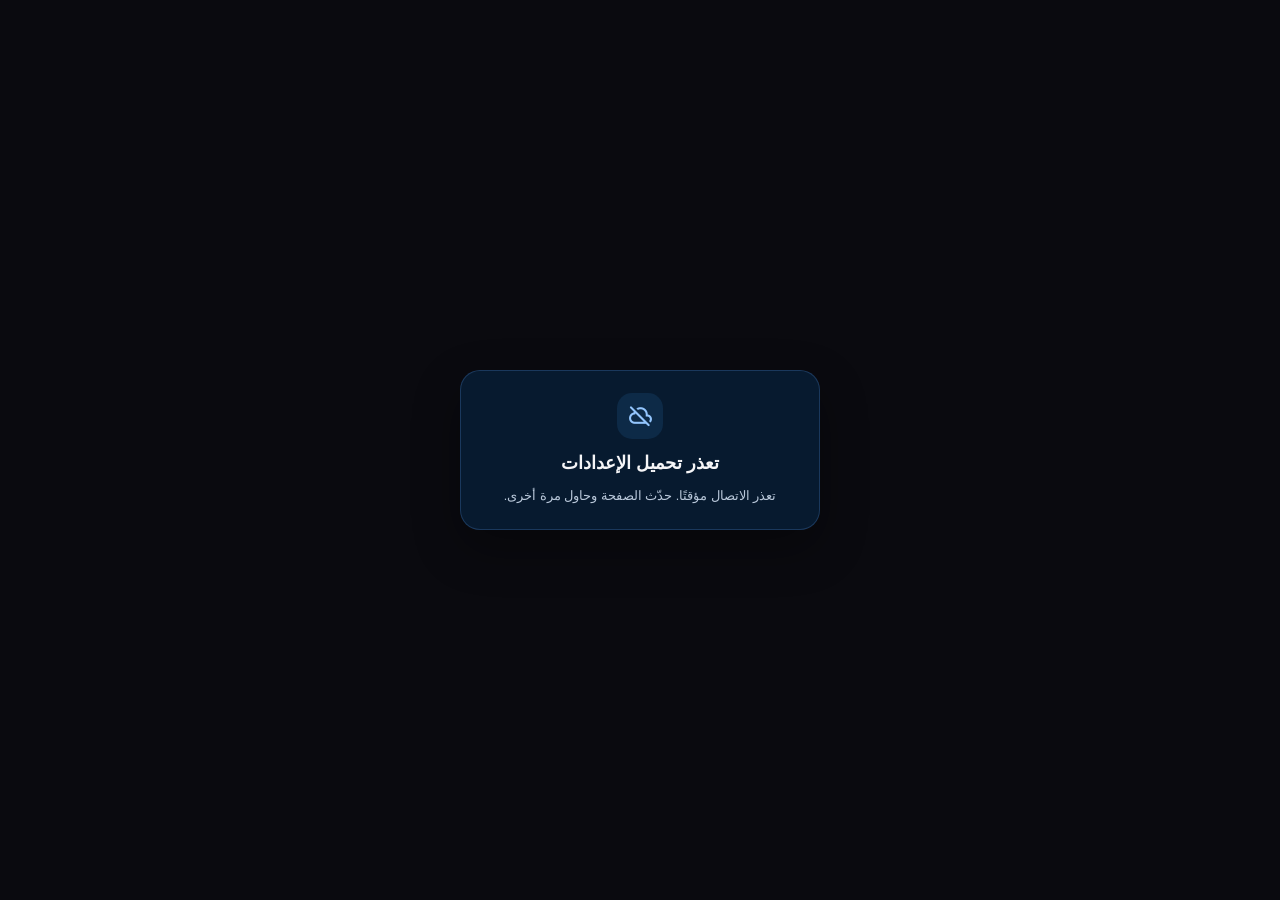
==== commit 3045351b: "first" ====
--- a/estra7h.html
+++ b/estra7h.html
@@ -1,1828 +1,23 @@
-<!DOCTYPE html>
-<html lang="ar" dir="rtl">
-<head>
-<meta charset="utf-8"/>
-<meta name="viewport" content="width=device-width, initial-scale=1, maximum-scale=1, user-scalable=no"/>
-<title>سعدي نت</title>
-<!-- Google Fonts -->
-<link rel="preconnect" href="https://fonts.googleapis.com">
-<link rel="preconnect" href="https://fonts.gstatic.com" crossorigin>
-<link href="https://fonts.googleapis.com/css2?family=Almarai:wght@300;400;700;800&family=Cairo:wght@300;400;600;700;900&family=Noto+Kufi+Arabic:wght@300;400;500;600;700;800;900&family=Readex+Pro:wght@300;400;600;700&family=Tajawal:wght@300;400;500;700;900&display=swap" rel="stylesheet">
-<link href="https://fonts.googleapis.com/icon?family=Material+Symbols+Rounded" rel="stylesheet">
-<style>
-/*=============================================
-  Design System & Themes
-=============================================*/
-:root {
-  /* Default Dark (Cinematic) */
-  --accent: #ff3366;
-  --accent-glow: rgba(255, 51, 102, 0.4);
-  --gold: #ffc857;
-  
-  --bg-deep: #0a0a0f;
-  --bg-base: #12121a;
-  --surface-1: #1a1a24;
-  --surface-2: #22222e;
-  --surface-3: #2a2a38;
-  --surface-glass: rgba(26, 26, 36, 0.95);
-  
-  --text-primary: #f5f5f7;
-  --text-secondary: #a0a0b0;
-  --text-muted: #6a6a7a;
-  
-  --shadow-lg: 0 16px 48px rgba(0,0,0,0.5);
-  --gradient-accent: linear-gradient(135deg, #ff3366, #ff6b35);
-  
-  --font-main: 'Noto Kufi Arabic', sans-serif;
-  --scale-factor: 1;
-}
-
-/* Theme: Light */
-body.theme-light {
-  --bg-deep: #f0f2f5;
-  --bg-base: #ffffff;
-  --surface-1: #ffffff;
-  --surface-2: #f7f8fa;
-  --surface-3: #eef0f3;
-  --surface-glass: rgba(255, 255, 255, 0.95);
-  --text-primary: #1a1a24;
-  --text-secondary: #4a4a5a;
-  --text-muted: #8a8a9a;
-  --accent-glow: rgba(255, 51, 102, 0.2);
-}
-
-/* Theme: Purple (Royal) */
-body.theme-purple {
-  --accent: #a855f7;
-  --accent-glow: rgba(168, 85, 247, 0.4);
-  --bg-deep: #0f0a14;
-  --bg-base: #1a1221;
-  --surface-1: #241a2e;
-  --surface-2: #2e213b;
-  --surface-3: #392949;
-  --gradient-accent: linear-gradient(135deg, #a855f7, #d946ef);
-}
-
-/* Theme: Ocean (Blue) */
-body.theme-ocean {
-  --accent: #0ea5e9;
-  --accent-glow: rgba(14, 165, 233, 0.4);
-  --bg-deep: #081016;
-  --bg-base: #0f1c26;
-  --surface-1: #152633;
-  --surface-2: #1c3040;
-  --surface-3: #233b4d;
-  --gradient-accent: linear-gradient(135deg, #0ea5e9, #38bdf8);
-}
-
-/* Theme: Forest (Green) */
-body.theme-forest {
-  --accent: #10b981;
-  --accent-glow: rgba(16, 185, 129, 0.4);
-  --bg-deep: #05110d;
-  --bg-base: #0a1f18;
-  --surface-1: #0f2e23;
-  --surface-2: #153d2f;
-  --surface-3: #1b4d3b;
-  --gradient-accent: linear-gradient(135deg, #10b981, #34d399);
-}
-
-/* Font Classes */
-.font-cairo { --font-main: 'Cairo', sans-serif; }
-.font-tajawal { --font-main: 'Tajawal', sans-serif; }
-.font-almarai { --font-main: 'Almarai', sans-serif; }
-.font-readex { --font-main: 'Readex Pro', sans-serif; }
-
-/*=============================================
-  Base Reset
-=============================================*/
-*, *::before, *::after {
-  box-sizing: border-box;
-  margin: 0;
-  padding: 0;
-  -webkit-tap-highlight-color: transparent;
-}
-
-html {
-  font-size: calc(16px * var(--scale-factor));
-}
-
-body {
-  min-height: 100vh;
-  background: var(--bg-deep);
-  color: var(--text-primary);
-  font-family: var(--font-main);
-  line-height: 1.6;
-  overflow-x: hidden;
-  transition: background 0.3s ease, color 0.3s ease;
-}
-
-/* Subtle background effect */
-body::before {
-  content: ''; position: fixed; top: 0; left: 0; width: 100%; height: 100%;
-  background: radial-gradient(circle at 50% 0%, var(--accent-glow), transparent 70%);
-  opacity: 0.15; pointer-events: none; z-index: -1;
-}
-
-/* Custom Scrollbar */
-::-webkit-scrollbar { width: 6px; height: 6px; }
-::-webkit-scrollbar-track { background: var(--bg-base); }
-::-webkit-scrollbar-thumb { 
-  background: var(--surface-3); 
-  border-radius: 3px;
-}
-
-/* Icons */
-.icon {
-  font-family: 'Material Symbols Rounded';
-  font-weight: normal;
-  font-style: normal;
-  font-size: 24px;
-  line-height: 1;
-  display: inline-block;
-  white-space: nowrap;
-  direction: ltr;
-}
-
-/*=============================================
-  Layout & Sidebar
-=============================================*/
-.app { display: flex; min-height: 100vh; }
-
-.sidebar {
-  width: 280px;
-  height: 100vh;
-  position: sticky;
-  top: 0;
-  background: var(--surface-glass);
-  backdrop-filter: blur(20px);
-  border-left: 1px solid rgba(128,128,128,0.1);
-  display: flex;
-  flex-direction: column;
-  flex-shrink: 0;
-  z-index: 100;
-  transition: transform 0.3s ease;
-}
-
-@media (max-width: 1024px) {
-  .sidebar {
-    position: fixed;
-    right: 0;
-    transform: translateX(100%);
-    box-shadow: -20px 0 60px rgba(0,0,0,0.5);
-  }
-  .sidebar.open { transform: translateX(0); }
-}
-
-.sidebar-header { padding: 24px; display: flex; align-items: center; gap: 12px; }
-.logo-icon {
-  width: 40px; height: 40px;
-  background: var(--gradient-accent);
-  border-radius: 12px;
-  display: flex; align-items: center; justify-content: center;
-  color: #fff;
-}
-.logo-text { font-size: 22px; font-weight: 800; color: var(--text-primary); }
-
-.search-wrap { padding: 0 20px 20px; }
-.search-box { position: relative; }
-.search-box input {
-  width: 100%;
-  background: var(--surface-2);
-  border: 1px solid transparent;
-  padding: 12px 40px 12px 86px;
-  border-radius: 100px;
-  color: var(--text-primary);
-  outline: none;
-  font-family: inherit;
-}
-.search-box .icon {
-  position: absolute; right: 12px; top: 50%; transform: translateY(-50%);
-  color: var(--text-muted);
-}
-
-.search-btn{
-  position:absolute; left:10px; top:50%; transform:translateY(-50%);
-  height:32px; padding:0 14px; border-radius:100px;
-  background: var(--surface-3);
-  border: 1px solid rgba(255,255,255,0.06);
-  color: var(--text-primary);
-  font-family: inherit;
-  font-weight: 800;
-  font-size: 12px;
-  cursor: pointer;
-  transition: 0.2s;
-}
-.search-btn:hover{ background: var(--surface-2); }
-
-.nav { flex: 1; overflow-y: auto; padding: 10px; }
-.nav-item {
-  display: flex; align-items: center; gap: 12px;
-  padding: 12px 16px;
-  border-radius: 12px;
-  color: var(--text-secondary);
-  cursor: pointer;
-  transition: 0.2s;
-  font-weight: 600;
-}
-.nav-item:hover, .nav-item.active {
-  background: var(--surface-2);
-  color: var(--text-primary);
-}
-.nav-item.active { color: var(--accent); }
-
-/* Separator Line */
-.nav-separator { height:1px; background: rgba(128,128,128,0.1); margin: 8px 16px; }
-
-/*=============================================
-  Main Content & Header
-=============================================*/
-.main { flex: 1; min-width: 0; padding: 24px; position: relative; }
-@media (max-width: 768px) { .main { padding: 16px; padding-bottom: 80px; } }
-
-/* Main Header (Above Hero) */
-.main-header {
-  display: flex; align-items: center; justify-content: space-between;
-  margin-bottom: 24px;
-}
-
-.header-left { display: flex; align-items: center; gap: 12px; }
-.header-right { display: flex; align-items: center; gap: 12px; }
-
-.menu-toggle {
-  background: var(--surface-1); border: 1px solid var(--surface-3);
-  width: 44px; height: 44px; border-radius: 12px;
-  color: var(--text-primary); display: none; align-items: center; justify-content: center;
-}
-@media (max-width: 1024px) { .menu-toggle { display: flex; } }
-
-.theme-btn {
-  display: flex; align-items: center; gap: 8px;
-  padding: 8px 16px;
-  background: var(--surface-2);
-  border-radius: 100px;
-  border: 1px solid rgba(255,255,255,0.05);
-  color: var(--text-primary);
-  font-weight: 700; cursor: pointer;
-  transition: 0.2s;
-  font-size: 13px;
-}
-.theme-btn:hover { background: var(--surface-3); }
-
-/*=============================================
-  Hero Grid
-=============================================*/
-.hero-section { margin-bottom: 40px; }
-.hero-grid {
-  display: grid;
-  grid-template-columns: repeat(4, 1fr);
-  gap: 16px;
-}
-@media (max-width: 1024px) {
-  .hero-grid {
-    grid-template-columns: repeat(2, 1fr);
-    gap: 12px;
-  }
-}
-
-.hero-card {
-  position: relative;
-  aspect-ratio: 16/9; 
-  width: 100%;
-  border-radius: 16px;
-  overflow: hidden;
-  cursor: pointer;
-  box-shadow: 0 10px 30px rgba(0,0,0,0.3);
-  transition: transform 0.3s ease;
-  background: var(--surface-2);
-}
-.hero-card:hover { transform: translateY(-5px); }
-.hero-card img { width: 100%; height: 100%; object-fit: cover; transition: transform 0.5s ease; }
-.hero-card:hover img { transform: scale(1.05); }
-
-.hero-card-overlay {
-  position: absolute; inset: 0;
-  background: linear-gradient(180deg, transparent 40%, rgba(0,0,0,0.9) 100%);
-  display: flex; flex-direction: column; justify-content: flex-end;
-  padding: 12px;
-}
-
-.hero-badge {
-  position: absolute; top: 10px; right: 10px;
-  background: var(--gradient-accent); color: #fff;
-  padding: 4px 10px; border-radius: 100px;
-  font-size: 10px; font-weight: 800;
-  box-shadow: 0 4px 12px var(--accent-glow);
-  z-index: 2;
-}
-
-.hero-info h3 {
-  font-size: 14px; font-weight: 800; margin-bottom: 4px; color: #fff;
-  display: -webkit-box; -webkit-line-clamp: 2; -webkit-box-orient: vertical; overflow: hidden;
-}
-.hero-meta { font-size: 11px; color: rgba(255,255,255,0.8); }
-
-/*=============================================
-  Skeleton & Shimmer
-=============================================*/
-@keyframes shimmer {
-  0% { background-position: -200% 0; }
-  100% { background-position: 200% 0; }
-}
-.skeleton {
-  background: linear-gradient(90deg, var(--surface-2) 25%, var(--surface-3) 50%, var(--surface-2) 75%);
-  background-size: 200% 100%;
-  animation: shimmer 1.5s infinite;
-  min-height: 100%;
-}
-.skeleton-text {
-  height: 12px; border-radius: 4px; margin-bottom: 6px;
-  background: var(--surface-3);
-  min-height: 12px;
-}
-
-/*=============================================
-  Standard Lists & Carousel
-=============================================*/
-.section-header {
-  display: flex; align-items: center; justify-content: space-between; margin-bottom: 16px;
-}
-.section-title { font-size: 18px; font-weight: 700; display: flex; align-items: center; gap: 8px; }
-.section-title .icon { color: var(--accent); }
-.see-all { font-size: 13px; color: var(--text-secondary); cursor: pointer; }
-
-/* Carousel Container relative for arrows */
-.carousel-wrapper { position: relative; }
-
-.carousel {
-  display: flex; gap: 16px; overflow-x: auto; padding-bottom: 20px;
-  scroll-snap-type: x mandatory; scroll-behavior: smooth;
-}
-.carousel::-webkit-scrollbar { height: 4px; }
-
-/* Carousel Arrows */
-.nav-arrow {
-  position: absolute; top: 40%; transform: translateY(-50%);
-  width: 40px; height: 40px; border-radius: 50%;
-  background: rgba(0,0,0,0.8); color: #fff; border: 1px solid rgba(255,255,255,0.1);
-  display: flex; align-items: center; justify-content: center;
-  cursor: pointer; z-index: 10; opacity: 0; transition: opacity 0.3s;
-  box-shadow: 0 4px 12px rgba(0,0,0,0.5);
-}
-.carousel-wrapper:hover .nav-arrow { opacity: 1; }
-.nav-arrow.prev { right: -15px; } /* RTL: right is back */
-.nav-arrow.next { left: -15px; } /* RTL: left is forward */
-@media(max-width: 768px) { .nav-arrow { display: none; } } /* Hide on mobile */
-
-.carousel .card { flex: 0 0 150px; width: 150px; scroll-snap-align: start; }
-@media (max-width: 600px) { .carousel .card { flex: 0 0 130px; width: 130px; } }
-
-.card { cursor: pointer; position: relative; }
-.card-poster {
-  width: 100%; aspect-ratio: 2/3; border-radius: 14px; 
-  overflow: hidden; margin-bottom: 8px; background: var(--surface-2); position: relative;
-}
-.card-poster img { width: 100%; height: 100%; object-fit: cover; }
-
-.card-title { 
-  font-size: 11px; font-weight: 700; line-height: 1.4;
-  overflow: hidden; text-align: center; color: var(--text-secondary);
-  display: -webkit-box; -webkit-line-clamp: 2; -webkit-box-orient: vertical;
-}
-.card:hover .card-title { color: var(--text-primary); }
-
-/* Card Actions (Bookmark) */
-.bookmark-btn {
-  position: absolute; top: 8px; right: 8px;
-  background: rgba(0,0,0,0.6); backdrop-filter: blur(4px);
-  width: 28px; height: 28px; border-radius: 50%;
-  display: flex; align-items: center; justify-content: center;
-  color: #fff; border: none; cursor: pointer; z-index: 6;
-  transition: 0.2s;
-}
-.bookmark-btn.active { background: var(--accent); color: #fff; }
-.bookmark-btn .icon { font-size: 16px; }
-
-/* Delete Button (History) */
-.delete-btn {
-  position: absolute; top: 45px; right: 8px;
-  background: rgba(0,0,0,0.6); backdrop-filter: blur(4px);
-  width: 28px; height: 28px; border-radius: 50%;
-  display: flex; align-items: center; justify-content: center;
-  color: var(--text-secondary); border: none; cursor: pointer; z-index: 6;
-  transition: 0.2s;
-}
-.delete-btn:hover { background: #ff3366; color: #fff; }
-.delete-btn .icon { font-size: 16px; }
-
-/* Episode Badge */
-.ep-badge-overlay {
-  position: absolute; top: 8px; left: 8px;
-  background: var(--accent); color: #fff;
-  min-width: 24px; height: 24px; display: flex; align-items: center; justify-content: center;
-  border-radius: 6px; font-size: 12px; font-weight: 900;
-  box-shadow: 0 4px 10px rgba(0,0,0,0.4); z-index: 5; padding: 0 4px;
-}
-
-/*=============================================
-  Details Modal
-=============================================*/
-.modal {
-  position: fixed; inset: 0; z-index: 2000;
-  background: var(--bg-deep);
-  display: none; opacity: 0; overflow-y: auto; transition: opacity 0.3s ease;
-}
-.modal.show { display: block; opacity: 1; }
-
-.modal-container {
-  max-width: 1000px; margin: 0 auto; min-height: 100vh;
-  background: var(--bg-deep); padding: 40px; position: relative;
-}
-@media (max-width: 768px) { .modal-container { padding: 20px; } }
-
-.modal-close {
-  position: fixed; top: 20px; left: 20px; z-index: 2100;
-  background: var(--surface-2); border: none;
-  width: 44px; height: 44px; border-radius: 50%;
-  display: flex; align-items: center; justify-content: center;
-  color: var(--text-primary); cursor: pointer;
-  box-shadow: 0 4px 12px rgba(0,0,0,0.2);
-}
-
-.details-layout { display: flex; gap: 40px; margin-top: 40px; }
-@media (max-width: 768px) {
-  .details-layout { flex-direction: column; align-items: center; text-align: center; gap: 24px; margin-top: 60px; }
-}
-
-.details-poster {
-  flex: 0 0 280px; width: 280px; border-radius: 16px; overflow: hidden;
-  box-shadow: var(--shadow-lg); aspect-ratio: 2/3; position: relative;
-}
-@media (max-width: 768px) { .details-poster { width: 200px; order: 2; } }
-.details-poster img { width: 100%; height: 100%; object-fit: cover; }
-
-.details-info { flex: 1; display: flex; flex-direction: column; }
-@media (max-width: 768px) { .details-info { order: 3; width: 100%; } }
-
-.mobile-title-container { display: none; text-align: center; margin-bottom: 20px; margin-top: 40px;}
-.mobile-title-container h1 { font-size: 24px; font-weight: 900; line-height: 1.3; }
-@media (max-width: 768px) {
-  .mobile-title-container { display: block; order: 1; }
-  .desktop-title { display: none; }
-}
-
-.details-title { font-size: 32px; font-weight: 900; margin-bottom: 16px; line-height: 1.2; }
-.details-meta {
-  display: flex; flex-wrap: wrap; gap: 12px; margin-bottom: 24px;
-  font-size: 14px; font-weight: 600; color: var(--text-muted);
-}
-@media (max-width: 768px) { .details-meta { justify-content: center; } }
-
-.meta-tag {
-  background: var(--surface-2); padding: 6px 12px; border-radius: 8px;
-  display: flex; align-items: center; gap: 6px;
-}
-.rating-tag { color: var(--gold); }
-
-.details-story {
-  font-size: 15px; line-height: 1.8; color: var(--text-secondary); margin-bottom: 32px;
-}
-
-.details-actions { display: none; gap: 16px; flex-wrap: wrap; margin-bottom: 40px; }
-@media (max-width: 768px) { .details-actions { justify-content: center; } }
-
-.btn {
-  border: none; padding: 14px 28px; border-radius: 100px;
-  font-family: inherit; font-weight: 700; font-size: 15px;
-  display: inline-flex; align-items: center; gap: 10px; cursor: pointer; transition: transform 0.2s;
-}
-.btn:active { transform: scale(0.96); }
-.btn-primary { background: var(--gradient-accent); color: #fff; box-shadow: 0 8px 20px var(--accent-glow); }
-.btn-secondary { background: var(--surface-2); color: var(--text-primary); }
-
-.episodes-section {
-  border-top: 1px solid var(--surface-2); padding-top: 32px; margin-top: auto; width: 100%;
-}
-@media (max-width: 768px) { .episodes-section { order: 4; text-align: right; } }
-
-.ep-grid { display: grid; grid-template-columns: repeat(auto-fill, minmax(60px, 1fr)); gap: 10px; margin-top: 16px; }
-.ep-btn {
-  background: var(--surface-2); border: 2px solid transparent; padding: 10px;
-  border-radius: 10px; text-align: center; font-weight: 700; cursor: pointer; color: var(--text-primary);
-  position: relative; overflow: hidden;
-}
-.ep-btn.active { border-color: var(--accent); background: var(--surface-3); color: var(--accent); }
-
-/*=============================================
-  Settings Modal
-=============================================*/
-.settings-modal {
-  position: fixed; inset: 0; background: rgba(0,0,0,0.8); z-index: 3000;
-  display: none; align-items: center; justify-content: center; backdrop-filter: blur(5px);
-}
-.settings-modal.show { display: flex; }
-.settings-box {
-  background: var(--surface-1); width: 90%; max-width: 400px;
-  padding: 24px; border-radius: 20px;
-}
-.settings-group { margin-bottom: 24px; }
-.settings-label { display: block; margin-bottom: 12px; font-weight: 700; }
-.theme-options, .font-options { display: flex; flex-wrap: wrap; gap: 10px; }
-.option-btn {
-  flex: 1; padding: 10px; border: 1px solid var(--surface-3); background: transparent;
-  border-radius: 8px; color: var(--text-secondary); cursor: pointer; font-family: inherit;
-}
-.option-btn.active { background: var(--accent); color: #fff; border-color: var(--accent); }
-
-/*=============================================
-  Player & Downloader (REDESIGNED)
-=============================================*/
-.fullscreen-modal {
-  position: fixed; inset: 0; z-index: 5000;
-  background: #000; /* Deep black for cinema feel */
-  display: none; flex-direction: column;
-  animation: modalFadeIn 0.3s ease forwards;
-}
-@keyframes modalFadeIn { from { opacity: 0; } to { opacity: 1; } }
-
-/* Player Header */
-.player-header {
-  padding: 15px 20px;
-  background: rgba(20, 20, 30, 0.9);
-  backdrop-filter: blur(15px);
-  border-bottom: 1px solid rgba(255, 255, 255, 0.08);
-  display: flex; align-items: center; justify-content: space-between;
-  flex-shrink: 0;
-  z-index: 20;
-  box-shadow: 0 4px 20px rgba(0,0,0,0.5);
-}
-
-.player-title-wrap { display: flex; align-items: center; gap: 15px; }
-
-.player-back-btn {
-  width: 40px; height: 40px; border-radius: 12px;
-  background: rgba(255,255,255,0.05); color: #fff;
-  border: 1px solid rgba(255,255,255,0.05);
-  display: flex; align-items: center; justify-content: center;
-  cursor: pointer; transition: 0.2s;
-}
-.player-back-btn:hover { 
-  background: var(--accent); 
-  border-color: var(--accent); 
-  transform: scale(1.05);
-  box-shadow: 0 0 15px var(--accent-glow);
-}
-
-.player-title-text { 
-  font-size: 16px; font-weight: 700; color: #fff; 
-  text-shadow: 0 2px 4px rgba(0,0,0,0.5);
-}
-
-/* Quality Bar (New Capsule Style) */
-.player-qualities {
-  padding: 12px 20px;
-  background: #0a0a0f;
-  border-bottom: 1px solid rgba(255, 255, 255, 0.05);
-  display: flex; gap: 10px; overflow-x: auto;
-  align-items: center; flex-shrink: 0;
-}
-.player-qualities::-webkit-scrollbar { height: 0; width: 0; } /* Hide scrollbar */
-
-.quality-btn {
-  background: rgba(255,255,255,0.05);
-  border: 1px solid rgba(255,255,255,0.08);
-  color: var(--text-secondary);
-  padding: 8px 18px; border-radius: 100px; /* Capsule */
-  font-size: 13px; font-weight: 700; cursor: pointer;
-  white-space: nowrap; transition: 0.2s;
-  display: flex; align-items: center; gap: 6px;
-}
-.quality-btn:hover { background: rgba(255,255,255,0.15); color: #fff; }
-.quality-btn.active {
-  background: var(--accent); color: #fff; border-color: var(--accent);
-  box-shadow: 0 0 20px var(--accent-glow);
-  transform: scale(1.05);
-}
-
-/* Video Area */
-.player-video-container {
-  flex: 1; position: relative; background: #000;
-  display: flex; align-items: center; justify-content: center;
-  overflow: hidden;
-}
-/* Ensure video controls are visible and video is on top */
-video { width: 100%; height: 100%; max-height: 100%; background: #000; outline: none; }
-video::-webkit-media-controls { display: flex !important; }
-
-.download-modal {
-  position: fixed; inset: 0; background: rgba(0,0,0,0.9); z-index: 2600;
-  display: none; align-items: center; justify-content: center;
-}
-.download-modal.show { display: flex; }
-.download-box {
-  background: var(--surface-1); padding: 24px; border-radius: 16px; width: 90%; max-width: 400px;
-}
-.dl-link {
-  display: block; background: var(--surface-2); padding: 16px; margin-bottom: 10px;
-  border-radius: 12px; text-decoration: none; color: var(--text-primary);
-  display: flex; justify-content: space-between; align-items: center;
-}
-.dl-link:hover { background: var(--surface-3); }
-
-/* Grid View for Pages */
-.grid-page { 
-  display: grid; grid-template-columns: repeat(auto-fill, minmax(140px, 1fr)); 
-  gap: 16px; padding: 20px 0; 
-}
-
-/* Utilities */
-.hidden { display: none !important; }
-.loader-overlay {
-  position: fixed; inset: 0; background: var(--bg-deep); z-index: 9999;
-  display: flex; align-items: center; justify-content: center; flex-direction: column;
-  transition: opacity 0.5s;
-}
-.loader-spinner {
-  width: 50px; height: 50px; border: 4px solid var(--surface-2);
-  border-top-color: var(--accent); border-radius: 50%;
-  animation: spin 1s linear infinite; margin-bottom: 20px;
-}
-@keyframes spin { to { transform: rotate(360deg); } }
-
-/* Landing Page Styles */
-.landing-page {
-  position: fixed; inset: 0; 
-  background: linear-gradient(135deg, #0a0a0f 0%, #1a1a24 100%);
-  z-index: 10000; display: flex; flex-direction: column; align-items: center; justify-content: center;
-  text-align: center; padding: 40px; opacity: 1; transition: opacity 0.8s ease;
-}
-.landing-page.fade-out { opacity: 0; pointer-events: none; }
-.rocket-icon {
-  font-size: 80px; color: var(--accent); margin-bottom: 20px;
-  animation: rocketFly 2s infinite alternate ease-in-out;
-}
-@keyframes rocketFly {
-  from { transform: translateY(0) rotate(-10deg); text-shadow: 0 0 20px var(--accent-glow); }
-  to { transform: translateY(-20px) rotate(10deg); text-shadow: 0 0 40px var(--accent-glow); }
-}
-.landing-title { font-size: 32px; font-weight: 900; margin-bottom: 10px; color: #fff; }
-.landing-subtitle { font-size: 16px; color: var(--text-secondary); margin-bottom: 40px; max-width: 500px; }
-.landing-btn {
-  background: var(--gradient-accent); color: #fff; border: none;
-  padding: 16px 40px; font-size: 18px; font-weight: 800; border-radius: 100px;
-  cursor: pointer; box-shadow: 0 10px 30px var(--accent-glow); transition: transform 0.2s; margin-bottom: 60px;
-}
-.landing-btn:hover { transform: scale(1.05); }
-.providers-grid { display: flex; gap: 15px; flex-wrap: wrap; justify-content: center; }
-.provider-badge {
-  background: rgba(255,255,255,0.05); border: 1px solid rgba(255,255,255,0.1);
-  padding: 8px 16px; border-radius: 8px; font-weight: 700; color: var(--text-muted); font-size: 12px;
-}
-</style>
-</head>
-<body class="">
-
-<!-- Landing Page -->
-<div class="landing-page" id="landingPage" style="display:none">
-  <span class="icon rocket-icon">rocket_launch</span>
-  <h1 class="landing-title">مرحباً بك في سعدي نت</h1>
-  <p class="landing-subtitle">منصة الترفيه الأولى في الشرق الأوسط<br>استمتع بسرعة فائقة وجودة خيالية</p>
-  
-  <button class="landing-btn" onclick="enterApp()">دخول للمنصة الآن</button>
-  
-  <div style="margin-bottom:10px;color:var(--text-muted);font-size:12px">يتوفر محتوى من</div>
-  <div class="providers-grid">
-    <div class="provider-badge">Netflix</div>
-    <div class="provider-badge">Disney+</div>
-    <div class="provider-badge">Shahid</div>
-    <div class="provider-badge">Apple TV+</div>
-    <div class="provider-badge">OSN+</div>
-    <div class="provider-badge">STARZPLAY</div>
-  </div>
-</div>
-
-<!-- Settings Modal -->
-<div class="settings-modal" id="settingsModal">
-  <div class="settings-box">
-    <div style="display:flex; justify-content:space-between; margin-bottom:20px">
-      <h3>الإعدادات</h3>
-      <button onclick="closeSettings()" style="background:none;border:none;color:var(--text-primary);cursor:pointer"><span class="icon">close</span></button>
-    </div>
-    
-    <div class="settings-group">
-      <span class="settings-label">لون الثيم</span>
-      <div class="theme-options">
-        <button class="option-btn" onclick="setTheme('dark')" id="themeDark">ليلي (أحمر)</button>
-        <button class="option-btn" onclick="setTheme('purple')" id="themePurple">ملكي (بنفسجي)</button>
-        <button class="option-btn" onclick="setTheme('ocean')" id="themeOcean">محيطي (أزرق)</button>
-        <button class="option-btn" onclick="setTheme('forest')" id="themeForest">غابات (أخضر)</button>
-        <button class="option-btn" onclick="setTheme('light')" id="themeLight">نهاري</button>
-      </div>
-    </div>
-
-    <div class="settings-group">
-      <span class="settings-label">نوع الخط</span>
-      <div class="font-options">
-        <button class="option-btn" onclick="setFont('default')" id="fontDefault">الافتراضي</button>
-        <button class="option-btn" style="font-family:'Cairo'" onclick="setFont('cairo')" id="fontCairo">Cairo</button>
-        <button class="option-btn" style="font-family:'Tajawal'" onclick="setFont('tajawal')" id="fontTajawal">Tajawal</button>
-        <button class="option-btn" style="font-family:'Almarai'" onclick="setFont('almarai')" id="fontAlmarai">Almarai</button>
-      </div>
-    </div>
-
-    <div class="settings-group">
-      <span class="settings-label">حجم النصوص</span>
-      <input type="range" min="0.8" max="1.3" step="0.1" value="1" id="scaleInput" style="width:100%; accent-color:var(--accent)" oninput="setScale(this.value)">
-    </div>
-  </div>
-</div>
-
-<!-- Loader -->
-<div class="loader-overlay" id="loader">
-  <div class="loader-spinner"></div>
-  <h3>سعدي نت</h3>
-</div>
-
-<div class="app">
-  <!-- Sidebar -->
-  <aside class="sidebar" id="sidebar">
-    <div class="sidebar-header">
-      <div class="logo-icon"><span class="icon">play_arrow</span></div>
-      <span class="logo-text">سعدي نت</span>
-    </div>
-    
-    <div class="search-wrap">
-      <div class="search-box">
-        <input type="text" placeholder="بحث..." id="searchInput">
-        <span class="icon">search</span>
-        <button class="search-btn" id="searchBtn" type="button">إبحث</button>
-      </div>
-    </div>
-    
-    <nav class="nav" id="navList">
-      <!-- Standard Categories added by JS -->
-      <div class="nav-separator"></div>
-      
-      <!-- Watch Later Link (Static) -->
-      <div class="nav-item" onclick="openWatchLater()">
-        <span class="icon">bookmark</span> المشاهدة لاحقاً
-      </div>
-      
-      <!-- Recently Watched (Modified) -->
-      <div class="nav-item" onclick="openHistory()">
-        <span class="icon">history</span> آخر المشاهدات
-      </div>
-    </nav>
-  </aside>
-
-  <div onclick="closeMenu()" style="position:fixed;inset:0;background:rgba(0,0,0,0.5);z-index:90;display:none" id="menuOverlay"></div>
-
-  <!-- Main -->
-  <main class="main">
-    
-    <!-- MAIN HEADER (New) -->
-    <header class="main-header">
-      <div class="header-left">
-        <button class="menu-toggle" onclick="openMenu()"><span class="icon">menu</span></button>
-        <button class="theme-btn" onclick="openSettings()">
-          <span class="icon">palette</span> تخصيص المظهر
-        </button>
-      </div>
-      
-      <div class="header-right">
-        <div style="display:flex;align-items:center;gap:10px">
-          <div class="logo-icon" style="width:32px;height:32px"><span class="icon">play_arrow</span></div>
-          <span style="font-weight:800;font-size:18px">سعدي نت</span>
-        </div>
-      </div>
-    </header>
-
-    <!-- Home View -->
-    <div id="homeView">
-      <!-- HERO GRID -->
-      <div class="hero-section">
-        <div class="hero-grid" id="heroGrid">
-          <!-- Populated by JS -->
-        </div>
-      </div>
-      
-      <div id="sectionsContainer"></div>
-    </div>
-
-    <!-- Category/Search View -->
-    <div id="gridView" class="hidden">
-      <div class="section-header">
-        <h2 class="section-title" id="gridTitle">Title</h2>
-        <button class="btn btn-secondary" onclick="showHome()"><span class="icon">arrow_forward</span> رجوع</button>
-      </div>
-      <div class="grid-page" id="gridContent"></div>
-      <div style="text-align:center;margin-top:20px">
-        <button class="btn btn-secondary" id="loadMoreBtn">المزيد</button>
-      </div>
-    </div>
-  </main>
-</div>
-
-<!-- Details Modal -->
-<div class="modal" id="detailsModal">
-  <button class="modal-close" onclick="closeDetails()"><span class="icon">close</span></button>
-  
-  <div class="modal-container">
-    <div class="mobile-title-container">
-      <h1 id="mTitle">Title</h1>
-    </div>
-
-    <div class="details-layout">
-      <!-- Poster Side -->
-      <div class="details-poster">
-        <img id="dPoster" src="" alt="">
-      </div>
-      
-      <!-- Info Side -->
-      <div class="details-info">
-        <h1 class="details-title desktop-title" id="dTitle">Title</h1>
-        
-        <div class="details-meta">
-          <div class="meta-tag rating-tag"><span class="icon">star</span><span id="dRating">8.5</span></div>
-          <div class="meta-tag"><span class="icon">calendar_today</span><span id="dYear">2024</span></div>
-          <div class="meta-tag"><span class="icon">public</span><span id="dCountry">USA</span></div>
-          <div class="meta-tag"><span class="icon">category</span><span id="dCat">Action</span></div>
-        </div>
-        
-        <p class="details-story" id="dStory">Loading story...</p>
-        
-        <div class="details-actions">
-          <button class="btn btn-primary" id="btnDownload">
-            <span class="icon">play_arrow</span> مشاهدة
-          </button>
-          <!-- Watch Later Button -->
-          <button class="btn btn-secondary" id="btnWatchLater" onclick="toggleDetailsWatchLater()">
-            <span class="icon">bookmark_border</span> لاحقاً
-          </button>
-        </div>
-
-        <div class="episodes-section" id="epSection" style="display:none">
-          <h3>جميع الحلقات</h3>
-          <div class="ep-grid" id="epGrid"></div>
-        </div>
-      </div>
-    </div>
-  </div>
-</div>
-
-<!-- Player Modal (Redesigned) -->
-<div class="fullscreen-modal" id="playerModal">
-  <div class="player-header">
-    <div class="player-title-wrap">
-      <button onclick="closePlayer()" class="player-back-btn"><span class="icon">arrow_forward</span></button>
-      <span class="player-title-text" id="pTitle">Playing</span>
-    </div>
-  </div>
-  
-  <!-- Qualities BELOW Header -->
-  <div class="player-qualities" id="qualityControls"></div>
-  
-  <div class="player-video-container">
-    <video id="videoPlayer" controls playsinline></video>
-  </div>
-</div>
-
-<!-- Download Modal -->
-<div class="download-modal" id="downloadModal">
-  <div class="download-box">
-    <div style="display:flex;justify-content:space-between;margin-bottom:20px">
-      <h3 id="dlTitle">روابط التحميل</h3>
-      <button onclick="closeDownload()" style="background:none;border:none;cursor:pointer"><span class="icon">close</span></button>
-    </div>
-    <div id="dlList"></div>
-  </div>
-</div>
-
-<script>
-/*=============================================
-  Configuration & Data
-=============================================*/
-const CONFIG = {
-  API: "https://joaanksa.com/api",
-  PROXY: "https://estra7h.joaantv.workers.dev/relay?u="
-};
-
-const CATEGORIES = [
-  {key: "turkish_series", name: "مسلسلات تركية", icon: "movie_filter"},
-  {key: "english_movies", name: "أفلام أجنبية", icon: "theaters"},
-  {key: "english_series", name: "مسلسلات أجنبية", icon: "live_tv"},
-  {key: "arabic_movies", name: "أفلام عربية", icon: "local_movies"},
-     {key: "ramadan_2026_series", name: "رمضان 2026", icon: "brightness_3"},
-  {key: "ramadan_2025_series", name: "رمضان 2025", icon: "brightness_3"},
-  {key: "documentary_movies", name: "أفلام كلاسيكية", icon: "movie"},
-  {key: "movie_series", name: "أفلام نتفلكس", icon: "smart_display"},
-  {key: "arabic_series", name: "مسلسلات عربية", icon: "tv"},
-  {key: "anime_series", name: "أنمي", icon: "auto_awesome"}
-];
-
-const HERO_SOURCES = ['english_movies', 'turkish_series', 'arabic_series', 'english_series'];
-
-/*=============================================
-  State
-=============================================*/
-let state = {
-  currentData: null,
-  gridData: { key: null, page: 1 },
-  cache: {},
-  watchLater: [],
-  history: [] // Replaced continueWatching with simple history array
-};
-
-/*=============================================
-  Helpers
-=============================================*/
-const $ = s => document.querySelector(s);
-const proxy = url => {
-  if(!url) return '';
-  if(url.includes('asd.homes')) return CONFIG.PROXY + encodeURIComponent(url);
-  return url;
-};
-
-function extractEpisode(title) {
-  const regex = /(?:حلقة|Episode|Ep|E)\s*(\d+)/i;
-  const match = title.match(regex);
-  if (match) {
-    const epNum = match[1];
-    return { ep: epNum, cleanTitle: title }; 
-  }
-  return { ep: null, cleanTitle: title };
-}
-
-/*=============================================
-  Watch Later Logic
-=============================================*/
-function initWatchLater() {
-  const saved = localStorage.getItem('watchLater');
-  if (saved) state.watchLater = JSON.parse(saved);
-}
-
-function addToWatchLater(item) {
-  if (!state.watchLater.some(i => i.url === item.url)) {
-    state.watchLater.push(item);
-    localStorage.setItem('watchLater', JSON.stringify(state.watchLater));
-    return true; // added
-  }
-  return false; // exists
-}
-
-function removeFromWatchLater(url) {
-  state.watchLater = state.watchLater.filter(i => i.url !== url);
-  localStorage.setItem('watchLater', JSON.stringify(state.watchLater));
-}
-
-function isSaved(url) {
-  return state.watchLater.some(i => i.url === url);
-}
-
-function toggleWatchLaterItem(e, item) {
-  e.stopPropagation();
-  const btn = e.currentTarget;
-  if(isSaved(item.url)) {
-    removeFromWatchLater(item.url);
-    btn.classList.remove('active');
-    btn.innerHTML = '<span class="icon">bookmark_border</span>';
-  } else {
-    addToWatchLater(item);
-    btn.classList.add('active');
-    btn.innerHTML = '<span class="icon">bookmark</span>';
-  }
-  
-  // Refesh if we are in watch later grid
-  if(state.gridData.key === 'watchLater') loadWatchLaterGrid();
-}
-
-function toggleDetailsWatchLater() {
-  const btn = $('#btnWatchLater');
-  const item = state.currentData;
-  if(isSaved(item.sourceUrl)) {
-    removeFromWatchLater(item.sourceUrl);
-    btn.innerHTML = '<span class="icon">bookmark_border</span> لاحقاً';
-  } else {
-    // We need to form a proper item object for storage
-    const normalized = {
-      title: item.title,
-      poster: item.poster,
-      url: item.sourceUrl,
-      year: item.year,
-      rating: item.rating
-    };
-    addToWatchLater(normalized);
-    btn.innerHTML = '<span class="icon">bookmark</span> محفوظ';
-  }
-}
-
-function openWatchLater() {
-  state.gridData = { key: 'watchLater', page: 1 };
-  $('#homeView').classList.add('hidden');
-  $('#gridView').classList.remove('hidden');
-  $('#gridTitle').textContent = 'المشاهدة لاحقاً';
-  loadWatchLaterGrid();
-  closeMenu();
-}
-
-function loadWatchLaterGrid() {
-  const container = $('#gridContent');
-  container.innerHTML = '';
-  if (state.watchLater.length === 0) {
-    container.innerHTML = '<div style="text-align:center;grid-column:1/-1">قائمة المشاهدة لاحقاً فارغة</div>';
-    return;
-  }
-  state.watchLater.forEach(item => {
-    container.appendChild(createCardElement(item));
-  });
-  $('#loadMoreBtn').style.display = 'none'; // No pagination for local list
-}
-
-/*=============================================
-  Recently Watched (History) Logic
-=============================================*/
-function initHistory() {
-  try {
-    const saved = localStorage.getItem('flix_history');
-    if(saved) {
-      const parsed = JSON.parse(saved);
-      // تأكد إنه array
-      state.history = Array.isArray(parsed) ? parsed : [];
-    } else {
-      state.history = [];
-    }
-  } catch(e) {
-    console.error('Error loading history:', e);
-    state.history = [];
-  }
-}
-
-function addToHistory(meta) {
-  // تأكد إن state.history موجود وهو array
-  if (!Array.isArray(state.history)) {
-    state.history = [];
-  }
-  
-  // meta: { title, poster, url, ep? }
-  // Filter out duplicate to move it to top
-  state.history = state.history.filter(i => {
-      // Basic check: same title and same episode
-      return !(i.title === meta.title && i.ep == meta.ep);
-  });
-  
-  state.history.unshift({
-      ...meta,
-      timestamp: Date.now()
-  });
-  
-  // Limit to 50 items
-  if(state.history.length > 50) state.history.pop();
-  
-  localStorage.setItem('flix_history', JSON.stringify(state.history));
-}
-
-function deleteFromHistory(e, item) {
-  e.stopPropagation();
-  // Filter by timestamp to remove exact item
-  state.history = state.history.filter(i => i.timestamp !== item.timestamp);
-  localStorage.setItem('flix_history', JSON.stringify(state.history));
-  loadHistoryGrid(); // Refresh the grid to show removal
-}
-
-function openHistory() {
-  state.gridData = { key: 'history', page: 1 };
-  $('#homeView').classList.add('hidden');
-  $('#gridView').classList.remove('hidden');
-  $('#gridTitle').textContent = 'آخر المشاهدات';
-  loadHistoryGrid();
-  closeMenu();
-}
-
-function loadHistoryGrid() {
-  const container = $('#gridContent');
-  container.innerHTML = '';
-  
-  if (state.history.length === 0) {
-    container.innerHTML = '<div style="text-align:center;grid-column:1/-1">سجل المشاهدة فارغ</div>';
-    return;
-  }
-  
-  state.history.forEach(item => {
-    container.appendChild(createCardElement(item, true)); // pass true for history mode
-  });
-  $('#loadMoreBtn').style.display = 'none';
-}
-
-/*=============================================
-  Settings & Theme System
-=============================================*/
-function initSettings() {
-  const savedTheme = localStorage.getItem('theme') || 'dark';
-  setTheme(savedTheme, false);
-  
-  const savedFont = localStorage.getItem('font') || 'default';
-  setFont(savedFont, false);
-
-  const savedScale = localStorage.getItem('scale') || '1';
-  setScale(savedScale, false);
-  $('#scaleInput').value = savedScale;
-}
-
-function setTheme(mode, save = true) {
-  if(save) localStorage.setItem('theme', mode);
-  
-  document.body.className = ''; // reset
-  document.body.classList.add(`theme-${mode}`);
-  
-  document.querySelectorAll('.theme-options .option-btn').forEach(b => b.classList.remove('active'));
-  $(`#theme${mode.charAt(0).toUpperCase() + mode.slice(1)}`).classList.add('active');
-}
-
-function setFont(fontName, save = true) {
-  if(save) localStorage.setItem('font', fontName);
-  
-  // We handle font classes differently, need to keep theme class
-  const themeClass = Array.from(document.body.classList).find(c => c.startsWith('theme-'));
-  document.body.className = themeClass || '';
-  
-  if(fontName !== 'default') document.body.classList.add(`font-${fontName}`);
-  
-  document.querySelectorAll('.font-options .option-btn').forEach(b => b.classList.remove('active'));
-  $(`#font${fontName.charAt(0).toUpperCase() + fontName.slice(1)}`).classList.add('active');
-}
-
-function setScale(val, save = true) {
-  if(save) localStorage.setItem('scale', val);
-  document.documentElement.style.setProperty('--scale-factor', val);
-}
-
-function openSettings() { $('#settingsModal').classList.add('show'); closeMenu(); }
-function closeSettings() { $('#settingsModal').classList.remove('show'); }
-
-/*=============================================
-  Landing Page Logic
-=============================================*/
-function initLanding() {
-  const hasVisited = localStorage.getItem('hasVisitedJoaanTV');
-  if (!hasVisited) {
-    $('#landingPage').style.display = 'flex';
-  } else {
-    $('#loader').style.opacity = '0';
-    setTimeout(()=>$('#loader').remove(), 500);
-  }
-}
-
-function enterApp() {
-  localStorage.setItem('hasVisitedJoaanTV', 'true');
-  $('#landingPage').classList.add('fade-out');
-  setTimeout(() => {
-    $('#landingPage').style.display = 'none';
-    $('#loader').style.opacity = '0';
-    setTimeout(()=>$('#loader').remove(), 500);
-  }, 800);
-}
-
-/*=============================================
-  API Logic
-=============================================*/
-async function fetchApi(endpoint) {
-  try {
-    const res = await fetch(`${CONFIG.API}${endpoint}`);
-    const data = await res.json();
-    return extractItems(data);
-  } catch(e) { console.error(e); return []; }
-}
-
-function extractItems(data) {
-  if(Array.isArray(data)) return data;
-  for(let k of ['items', 'results', 'posts', 'movies']) if(Array.isArray(data[k])) return data[k];
-  return [];
-}
-
-function normalize(item) {
-  return {
-    title: item.title || item.name || 'No Title',
-    poster: item.poster || item.img || item.image || item.poster_url || '',
-    url: item.url || item.link || '',
-    year: item.year || '',
-    rating: item.rating || '',
-    raw: item
-  };
-}
-
-// Create Card HTML
-function createCardElement(item, isHistory = false) {
-  const { ep, cleanTitle } = extractEpisode(item.title);
-  
-  const el = document.createElement('div');
-  el.className = 'card';
-  
-  // Bookmark button
-  const saved = isSaved(item.url);
-  const bookmarkIcon = saved ? 'bookmark' : 'bookmark_border';
-  const bookmarkClass = saved ? 'active' : '';
-
-  // Delete button (Only for history)
-  let deleteBtnHTML = '';
-  if (isHistory) {
-    deleteBtnHTML = `<button class="delete-btn"><span class="icon">delete</span></button>`;
-  }
-
-  el.innerHTML = `
-    <div class="card-poster">
-      <img src="${proxy(item.poster)}" loading="lazy" alt="${cleanTitle}">
-      ${(ep || item.ep) ? `<div class="ep-badge-overlay">${ep || item.ep}</div>` : ''}
-      <button class="bookmark-btn ${bookmarkClass}">
-        <span class="icon">${bookmarkIcon}</span>
-      </button>
-      ${deleteBtnHTML}
-    </div>
-    <div class="card-title">${cleanTitle}</div>
-  `;
-  
-  // Attach listeners
-  el.querySelector('.bookmark-btn').onclick = (e) => toggleWatchLaterItem(e, item);
-  
-  if (isHistory) {
-    el.querySelector('.delete-btn').onclick = (e) => deleteFromHistory(e, item);
-  }
-
-  el.onclick = (e) => {
-    // Prevent opening details if clicked on buttons
-    if(e.target.closest('.bookmark-btn') || e.target.closest('.delete-btn')) return;
-    openDetails(item.url, item);
-  };
-  return el;
-}
-
-/*=============================================
-  Hero Section Logic
-=============================================*/
-function initHero() {
-  const container = $('#heroGrid');
-  // Inject Skeletons for Hero
-  container.innerHTML = Array(4).fill('').map(() => `
-    <div class="hero-card skeleton"></div>
-  `).join('');
-  
-  const day = new Date().getDate(); 
-  
-  // NON-BLOCKING: We do not await here. We let the promises run.
-  const promises = HERO_SOURCES.map(cat => fetchApi(`/browse?category=${cat}`));
-  
-  Promise.all(promises).then(results => {
-    container.innerHTML = ''; // Clear skeletons
-    results.forEach((items, index) => {
-      if(items && items.length > 0) {
-        const itemIndex = (day + index) % Math.min(items.length, 10); 
-        const item = normalize(items[itemIndex]);
-        const { ep, cleanTitle } = extractEpisode(item.title);
-        
-        const el = document.createElement('div');
-        el.className = 'hero-card';
-        el.innerHTML = `
-          <img src="${proxy(item.poster)}" alt="${item.title}">
-          <div class="hero-card-overlay">
-            <div class="hero-badge">مميز</div>
-            <div class="hero-info">
-              <h3>${cleanTitle}</h3>
-              ${ep ? `<span style="color:var(--accent);font-weight:bold;font-size:12px;display:block;margin-top:2px">حلقة ${ep}</span>` : ''}
-              <div class="hero-meta">${CATEGORIES.find(c=>c.key === HERO_SOURCES[index])?.name}</div>
-            </div>
-          </div>
-        `;
-        el.onclick = () => openDetails(item.url, item);
-        container.appendChild(el);
-      }
-    });
-  }).catch(() => {
-    container.innerHTML = '<div style="color:white;text-align:center">فشل تحميل المميز</div>';
-  });
-}
-
-/*=============================================
-  Sections Logic (Carousel Arrows)
-=============================================*/
-function scrollCarousel(id, direction) {
-  const container = document.getElementById(id);
-  const scrollAmount = 300; // width of approx 2 cards
-  if(direction === 'next') {
-    container.scrollBy({ left: -scrollAmount, behavior: 'smooth' }); // RTL: negative goes left (forward)
-  } else {
-    container.scrollBy({ left: scrollAmount, behavior: 'smooth' });
-  }
-}
-
-function initSections() {
-  const container = $('#sectionsContainer');
-  
-  // We create the structure instantly
-  CATEGORIES.forEach(cat => {
-    const section = document.createElement('section');
-    section.style.marginBottom = '30px';
-    
-    // Create Layout with arrows and SKELETONS inside
-    section.innerHTML = `
-      <div class="section-header">
-        <div class="section-title"><span class="icon">${cat.icon}</span>${cat.name}</div>
-        <div class="see-all" onclick="openGrid('${cat.key}', '${cat.name}')">عرض الكل</div>
-      </div>
-      
-      <div class="carousel-wrapper">
-        <button class="nav-arrow next" onclick="scrollCarousel('car-${cat.key}', 'next')"><span class="icon">chevron_left</span></button>
-        <div class="carousel" id="car-${cat.key}">
-          ${Array(5).fill('<div class="card"><div class="card-poster skeleton"></div><div class="skeleton-text skeleton" style="width:80%"></div></div>').join('')}
-        </div>
-        <button class="nav-arrow prev" onclick="scrollCarousel('car-${cat.key}', 'prev')"><span class="icon">chevron_right</span></button>
-      </div>
-    `;
-    container.appendChild(section);
-    
-    // FETCH INDEPENDENTLY (Non-blocking waterfall)
-    fetchApi(`/browse?category=${cat.key}`).then(items => {
-      const car = $(`#car-${cat.key}`);
-      if(items.length === 0) {
-        car.innerHTML = '<div style="padding:10px;font-size:12px;color:#666">لا يوجد محتوى</div>';
-        return;
-      }
-      car.innerHTML = ''; // clear skeletons
-      items.slice(0, 10).forEach(raw => {
-        car.appendChild(createCardElement(normalize(raw)));
-      });
-    }).catch(e => {
-        console.error(e);
-        // keep skeletons or show error, keeping skeletons is less jarring usually, but let's clear
-        $(`#car-${cat.key}`).innerHTML = '<div style="padding:10px;font-size:12px;color:red">خطأ في التحميل</div>';
-    });
-  });
-}
-
-/*=============================================
-  Grid View
-=============================================*/
-function openGrid(key, title) {
-  state.gridData = { key, page: 1, items: [] };
-  $('#homeView').classList.add('hidden');
-  $('#gridView').classList.remove('hidden');
-  $('#gridTitle').textContent = title;
-  $('#gridContent').innerHTML = '<div style="text-align:center;grid-column:1/-1">جاري التحميل...</div>';
-  $('#loadMoreBtn').style.display = 'inline-block';
-  loadGridPage();
-}
-
-function showHome() {
-  $('#homeView').classList.remove('hidden');
-  $('#gridView').classList.add('hidden');
-  window.scrollTo(0,0);
-}
-
-async function loadGridPage() {
-  if(state.gridData.key === 'watchLater') {
-     // Handled separately
-     return;
-  }
-  
-  if(state.gridData.key === 'history') {
-     // Handled separately
-     return;
-  }
-
-  const isSearch = state.gridData.key.startsWith('search:');
-  const term = state.gridData.key.split(':')[1];
-  const url = isSearch 
-    ? `/search?query=${encodeURIComponent(term)}&page=${state.gridData.page}`
-    : `/browse?category=${state.gridData.key}&page=${state.gridData.page}`;
-    
-  const items = await fetchApi(url);
-  const container = $('#gridContent');
-  
-  if(state.gridData.page === 1) container.innerHTML = '';
-  
-  if(items.length === 0 && state.gridData.page === 1) {
-    container.innerHTML = '<div style="text-align:center;grid-column:1/-1">لا توجد نتائج</div>';
-    return;
-  }
-  
-  items.forEach(raw => {
-    container.appendChild(createCardElement(normalize(raw)));
-  });
-  
-  $('#loadMoreBtn').onclick = () => {
-    state.gridData.page++;
-    loadGridPage();
-  };
-}
-
-/*=============================================
-  Details Modal
-=============================================*/
-async function openDetails(url, hint) {
-  history.pushState({modal: true}, null, "");
-  
-  const m = $('#detailsModal');
-  m.classList.add('show');
-  
-  const { cleanTitle, ep } = extractEpisode(hint.title);
-  
-  $('#dPoster').src = hint.poster ? proxy(hint.poster) : '';
-  $('#dTitle').textContent = cleanTitle;
-  $('#mTitle').textContent = cleanTitle; 
-  $('#dStory').textContent = 'جاري التحميل...';
-  $('#dRating').textContent = hint.rating || 'N/A';
-  $('#dYear').textContent = hint.year || '----';
-  
-  // HIDE ACTIONS & EPISODES INITIALLY
-  const actions = m.querySelector('.details-actions');
-  actions.style.display = 'none';
-  $('#epSection').style.display = 'none';
-  
-  // Update Watch Later Button State
-  const wlBtn = $('#btnWatchLater');
-  if(isSaved(url)) {
-    wlBtn.innerHTML = '<span class="icon">bookmark</span> محفوظ';
-  } else {
-    wlBtn.innerHTML = '<span class="icon">bookmark_border</span> لاحقاً';
-  }
-
-  // Inject badge
-  const posterContainer = m.querySelector('.details-poster');
-  const existingBadge = posterContainer.querySelector('.ep-badge-overlay');
-  if(existingBadge) existingBadge.remove();
-  
-  if(ep) {
-    const badge = document.createElement('div');
-    badge.className = 'ep-badge-overlay';
-    badge.textContent = ep;
-    badge.style.top = '16px'; badge.style.left = '16px'; 
-    posterContainer.appendChild(badge);
-  }
-  
-  try {
-    const res = await fetch(`${CONFIG.API}/details?url=${encodeURIComponent(url)}`);
-    const data = await res.json();
-    const details = data.details || data; 
-    
-    // حفظ البيانات في state مع رابط المشاهدة
-    state.currentData = {
-      ...details,
-      // ثبّت صورة البطاقة التي ضغط عليها المستخدم (لا تستبدلها بصورة أخرى)
-      poster: (hint && hint.poster) ? hint.poster : (details.poster || ''),
-      sourceUrl: url,
-      // رابط المشاهدة من API - هذا المهم!
-      watchUrl: details.watch_url || null
-    };
-    
-    $('#dStory').textContent = details.story || details.plot || 'لا تتوفر قصة لهذا العمل.';
-    $('#dCountry').textContent = details.country || 'غير محدد';
-    $('#dCat').textContent = details.category || 'عام';
-    
-    // SHOW ACTIONS NOW
-    actions.style.display = 'flex';
-    
-    // ربط أزرار المشاهدة والتحميل
-    // زر المشاهدة الرئيسي (تم تحويل زر التحميل إلى مشاهدة مع اختيار الجودة)
-    $('#btnDownload').onclick = () => openQualityDialogForWatch();
-    
-    // التعامل مع الحلقات إن وجدت
-    const eps = details.episodes || [];
-    if(eps.length > 0) {
-      $('#epSection').style.display = 'block';
-      const grid = $('#epGrid');
-      grid.innerHTML = '';
-      eps.forEach((epItem, i) => {
-        const btn = document.createElement('div');
-        btn.className = 'ep-btn';
-        btn.textContent = i + 1;
-        
-        btn.onclick = () => {
-          document.querySelectorAll('.ep-btn').forEach(b=>b.classList.remove('active'));
-          btn.classList.add('active');
-          // الحلقة لها watch_url خاص بها
-          openQualityDialogForWatch(epItem.watch_url || epItem.url || epItem.link, i + 1);
-        };
-        grid.appendChild(btn);
-      });
-    }
-    
-  } catch(e) {
-    console.error('Error fetching details:', e);
-    $('#dStory').textContent = 'حدث خطأ في جلب التفاصيل';
-  }
-}
-
-function closeDetails() {
-  $('#detailsModal').classList.remove('show');
-  if(history.state && history.state.modal) history.back();
-}
-
-window.onpopstate = (event) => {
-  if ($('#detailsModal').classList.contains('show')) $('#detailsModal').classList.remove('show');
-  if ($('#settingsModal').classList.contains('show')) $('#settingsModal').classList.remove('show');
-  if ($('#playerModal').style.display === 'flex') {
-      $('#playerModal').style.display = 'none';
-      $('#videoPlayer').src = "";
-  }
-};
-
-/*=============================================
-  Watch & Download Logic
-=============================================*/
-/**
- * دالة المشاهدة الجديدة - منطق بسيط ونظيف
- * @param {string} customWatchUrl - رابط مشاهدة مخصص (للحلقات)
- * @param {number} epIndex - رقم الحلقة (اختياري)
- */
-async function prepareWatch(customWatchUrl = null, epIndex = null) {
-  // إظهار المشغل مباشرة
-  $('#playerModal').style.display = 'flex'; 
-  $('#qualityControls').innerHTML = '<div style="color:#aaa;padding:10px">جاري جلب السيرفرات...</div>';
-  const video = $('#videoPlayer');
-  video.src = "";
-
-  try {
-    // تحديد رابط المشاهدة
-    // إذا فيه رابط مخصص (حلقة) نستخدمه، وإلا نستخدم watchUrl من التفاصيل
-    let watchUrl = customWatchUrl || (state.currentData ? state.currentData.watchUrl : null);
-    
-    if (!watchUrl) {
-      throw new Error("لا يوجد رابط مشاهدة");
-    }
-    
-    // تأكد إن الرابط فيه /watch
-    if (!watchUrl.includes('/watch')) {
-      watchUrl = watchUrl.replace(/\/+$/, '') + '/watch/';
-    }
-    
-    // تحديث عنوان المشغل
-    const title = epIndex 
-      ? `الحلقة ${epIndex}` 
-      : (state.currentData ? state.currentData.title : 'مشاهدة');
-    $('#pTitle').textContent = title;
-    
-    // حفظ في السجل
-    addToHistory({
-      title: title,
-      poster: state.currentData ? state.currentData.poster : '',
-      url: state.currentData ? state.currentData.sourceUrl : watchUrl,
-      ep: epIndex
-    });
-    
-    console.log('Fetching watch URL:', `${CONFIG.API}/watch?url=${encodeURIComponent(watchUrl)}`);
-    
-    // جلب روابط التشغيل من API
-    const res = await fetch(`${CONFIG.API}/watch?url=${encodeURIComponent(watchUrl)}`);
-    const data = await res.json();
-    
-    console.log('Watch API Response:', data);
-    
-    // استخراج روابط الجودات
-    let sources = [];
-    
-    if (data.watch_url && Array.isArray(data.watch_url) && data.watch_url.length > 0) {
-      // الشكل: { "watch_url": [{"480": "...", "720": "...", "1080": "..."}] }
-      const qualities = data.watch_url[0];
-      Object.keys(qualities).forEach(quality => {
-        sources.push({ 
-          label: quality + 'p', 
-          file: qualities[quality] 
-        });
-      });
-    }
-    
-    const controls = $('#qualityControls');
-    controls.innerHTML = '';
-    
-    if(sources.length === 0) {
-      controls.innerHTML = '<div style="padding:10px;color:#f00">لا توجد سيرفرات متاحة</div>';
-      return;
-    }
-
-    // ترتيب حسب الجودة (الأعلى أولاً)
-    sources.sort((a, b) => {
-      const qualityA = parseInt(a.label) || 0;
-      const qualityB = parseInt(b.label) || 0;
-      return qualityB - qualityA;
-    });
-
-    // إنشاء أزرار الجودة
-    sources.forEach(src => {
-      const btn = document.createElement('button');
-      btn.className = 'quality-btn';
-      btn.innerHTML = `<span class="icon">hd</span> ${src.label}`;
-      btn.onclick = () => {
-        document.querySelectorAll('.quality-btn').forEach(b => b.classList.remove('active'));
-        btn.classList.add('active');
-        video.src = src.file;
-        video.play();
-      };
-      controls.appendChild(btn);
-    });
-    
-    // تشغيل تلقائي - نفضل 480p أو أول جودة متاحة
-    const preferred = sources.find(s => s.label.includes('480')) || sources[sources.length - 1];
-    const activeIdx = sources.indexOf(preferred);
-    if(controls.children[activeIdx]) {
-      controls.children[activeIdx].classList.add('active');
-    }
-
-    video.src = preferred.file;
-    video.play();
-    
-  } catch(e) {
-    console.error('Watch Error:', e);
-    $('#qualityControls').innerHTML = `<div style="padding:10px;color:#f00">خطأ في التشغيل: ${e.message}</div>`;
-  }
-}
-
-function closePlayer() {
-  $('#playerModal').style.display = 'none';
-  const v = $('#videoPlayer');
-  v.pause();
-  v.src = "";
-}
+<!DOCTYPE html><html lang="ar" dir="rtl"><head><meta charset="utf-8"><meta name="viewport" content="width=device-width, initial-scale=1, maximum-scale=1"><title>سعدي نت</title><link href="https://fonts.googleapis.com/css2?family=Material+Symbols+Rounded" rel="stylesheet"><link rel="stylesheet" href="css/estsyle.css">
+</head><body><a id="joaanFixedDownload" class="joaan-fixed-download" href="https://raw.githubusercontent.com/AliBinShehab/Fonts/main/sade_10.apk" download data-joaan-download="app" aria-label="تحميل تطبيق سعدي نت"><svg viewBox="0 0 24 24" aria-hidden="true"><path d="M11 3h2v10.17l3.59-3.58L18 11l-6 6-6-6 1.41-1.41L11 13.17V3z"/><path d="M5 19h14v2H5z"/></svg><span>تحميل التطبيق</span></a><div class="simple-loader" id="qan"><div class="simple-loader-box"><div class="simple-loader-ring"></div><span>جاري التحميل...</span></div></div><div class="xag" id="qy"><div class="xL"><div class="xbX"><h3 id="qap">الإعدادات</h3><button class="xcb" id="qac"><span class="icon">close</span></button></div><div class="xaT"><label class="xaU" for="qZ">حجم النصوص</label><input type="range" min="0.85" max="1.25" step="0.05" value="1" id="qZ" style="width:100%; accent-color:var(--accent)"></div><div class="xaT"><span class="xaU">حجم البطاقات</span><div class="xap xS" id="qao"><button data-view="compact"><span class="icon">view_comfy_alt</span><small>صغير</small></button><button data-view="normal"><span class="icon">grid_view</span><small>متوسط</small></button><button data-view="large"><span class="icon">view_module</span><small>كبير</small></button></div></div></div></div><div class="xC" id="qo"><div class="xL"><div class="xbX"><h3 id="qm">اختر الجودة</h3><button class="xcb" id="qaj"><span class="icon">close</span></button></div><div class="xbE" id="qx"></div></div></div><div class="xg" id="qab"><div class="xV xcg"><button class="xZ" data-close-simple-dialog><span class="icon">close</span></button><div class="xah"><span class="icon">sports_soccer</span></div><h3 id="qn">اختر طريقة المشاهدة</h3><p id="qK">اختر الطريقة المناسبة لتشغيل المباراة.</p><div class="xbR"><button class="xaj" id="qad"><span class="xY"><span class="icon">phone_android</span></span><span class="xB"><strong>مشاهدة عبر التطبيق</strong><small>يفتح رابط التطبيق إن كان متوفراً</small></span><span class="icon">chevron_left</span></button><button class="xaj browser" id="qL"><span class="xY"><span class="icon">language</span></span><span class="xB"><strong>مشاهدة عبر المتصفح</strong><small>يفتح رابط البث في نافذة جديدة</small></span><span class="icon">chevron_left</span></button></div></div></div><div class="app"><input type="search" id="qw" class="xbS" hidden><button id="qaP" hidden></button><main class="main"><header class="xac xI xaX"><div class="xG xco"><div class="xbj"><span class="xch"></span><span class="icon">play_arrow</span></div><span id="qO">سعدي نت</span></div><button class="xU xbW" id="qA"><span class="icon">refresh</span></button></header><section id="qr"><section id="qe" class="xA hidden"></section><div id="qi"></div></section><section id="qae" class="hidden"><div class="xat"><h2 class="xaa" id="qaB"></h2><button class="btn btn-secondary" id="qaE"><span class="icon">arrow_forward</span> رجوع</button></div><div class="xa7" id="qp"></div><div class="xcs"><button class="btn btn-secondary" id="qq">المزيد</button></div></section></main></div><nav class="xf" id="qk"><button class="xb active" data-bottom="home" id="qar"><span class="icon">home</span><span>الرئيسية</span></button><button class="xb" data-bottom="search" id="qai"><span class="icon">search</span><span>بحث</span></button><button class="xb" data-bottom="categories" id="qP"><span class="icon">grid_view</span><span>الأقسام</span></button></nav><div class="xy" id="qb"><div class="xF"><div class="xaw"><span id="qY">ابحث عن فيلم أو مسلسل</span><button class="xay" id="qJ"><span class="icon">close</span></button></div><div class="xx"><span class="icon">search</span><input type="search" id="ql" placeholder="اكتب اسم العمل..."><button class="xT" id="qE">بحث</button></div><div class="xaG">اضغط Enter أو زر بحث لعرض النتائج</div></div></div><div class="xp" id="qh"><div class="xi"><div class="xaK"><div class="xby"><div class="xaW"><span class="icon">grid_view</span></div><div class="xak"><h3 id="qG">الأقسام</h3><p>اختر القسم اللي تبغاه بسرعة</p></div></div><button class="xbw" id="qR"><span class="icon">close</span></button></div><div class="xX" id="qN"></div></div></div><div class="modal" id="qs"><div class="xbv" id="qag"></div><div class="xa6"><div class="xas"><div class="xaS" id="qX"><img id="qaq" src="" alt=""></div><div class="xcI"><h1 class="xbl" id="qF">جاري التحميل...</h1><div class="xb9"><div class="xbu xct"><span class="icon">star</span><span id="qaO">N/A</span></div><div class="xbu"><span class="icon">calendar_today</span><span id="dYear">----</span></div><div class="xbu"><span class="icon">public</span><span id="qaJ">غير محدد</span></div><div class="xbu"><span class="icon">category</span><span id="dType">عام</span></div><div class="xbu"><span class="icon">high_quality</span><span id="qaI">غير محدد</span></div></div><p class="xbn" id="dPlot">جاري التحميل...</p><div class="xa" id="qu"><button class="btn btn-primary" id="qd"><span class="icon">play_arrow</span> مشاهدة الآن</button><button class="btn btn-download" id="qa"><span class="icon">download_for_offline</span> تحميل الآن</button></div><div class="xn" id="qD" style="display:none"><h3>جميع الحلقات</h3><div class="ep-grid" id="qaz"></div></div><div class="xbG" id="qak" style="display:none"><h3>فريق العمل</h3><div class="xcZ" id="qaT"></div></div></div></div></div></div><div class="xcl" id="qaM"></div>
 
 
-/**
- * اختيار الجودة للمشاهدة (بدون تغيير الشكل): نستخدم نفس نافذة التحميل كحوار اختيار جودة
- * ثم نفتح رابط المشاهدة بالجودة المختارة في نافذة جديدة.
- */
-async function openQualityDialogForWatch(customWatchUrl = null, epIndex = null) {
-  $('#downloadModal').classList.add('show');
-  const titleEl = $('#dlTitle');
-  if(titleEl) titleEl.textContent = 'اختر الجودة للمشاهدة';
-  $('#dlList').innerHTML = 'جاري جلب الجودات...';
 
-  try {
-    let watchUrl = customWatchUrl || (state.currentData ? state.currentData.watchUrl : null);
-    if (!watchUrl) throw new Error('لا يوجد رابط مشاهدة');
-    if (!watchUrl.includes('/watch')) {
-      watchUrl = watchUrl.replace(/\/+$/, '') + '/watch/';
-    }
 
-    // عنوان للسجل
-    const title = epIndex 
-      ? `الحلقة ${epIndex}` 
-      : (state.currentData ? state.currentData.title : 'مشاهدة');
 
-    // حفظ في السجل
-    addToHistory({
-      title: title,
-      poster: state.currentData ? state.currentData.poster : '',
-      url: state.currentData ? state.currentData.sourceUrl : watchUrl,
-      ep: epIndex
-    });
 
-    const res = await fetch(`${CONFIG.API}/watch?url=${encodeURIComponent(watchUrl)}`);
-    const data = await res.json();
 
-    let sources = [];
-    if (data.watch_url && Array.isArray(data.watch_url) && data.watch_url.length > 0) {
-      const qualities = data.watch_url[0];
-      Object.keys(qualities).forEach(q => {
-        sources.push({ label: q + 'p', file: qualities[q] });
-      });
-    }
 
-    const list = $('#dlList');
-    list.innerHTML = '';
-    if(sources.length === 0) {
-      list.innerHTML = 'لا توجد جودات متاحة';
-      return;
-    }
 
-    // ترتيب حسب الجودة (الأعلى أولاً)
-    sources.sort((a, b) => (parseInt(b.label) || 0) - (parseInt(a.label) || 0));
 
-    sources.forEach(src => {
-      const a = document.createElement('a');
-      a.className = 'dl-link';
-      a.href = src.file;
-      a.target = "_blank";
-      a.rel = "noopener";
-      a.innerHTML = `<span>${src.label}</span> <span class="icon">play_arrow</span>`;
-      a.onclick = () => {
-        closeDownload();
-        // فتح رابط المشاهدة بالجودة المختارة
-        window.open(src.file, '_blank', 'noopener');
-      };
-      list.appendChild(a);
-    });
 
-  } catch(e) {
-    console.error('Quality Dialog Error:', e);
-    $('#dlList').innerHTML = 'خطأ في جلب الجودات';
-  }
-}
 
-/**
- * دالة التحميل - نفس منطق المشاهدة
- */
-async function prepareDownload(customWatchUrl = null) {
-  $('#downloadModal').classList.add('show');
-  $('#dlList').innerHTML = 'جاري البحث...';
-  
-  try {
-    let watchUrl = customWatchUrl || (state.currentData ? state.currentData.watchUrl : null);
-    
-    if (!watchUrl) {
-      throw new Error("لا يوجد رابط");
-    }
-    
-    if (!watchUrl.includes('/watch')) {
-      watchUrl = watchUrl.replace(/\/+$/, '') + '/watch/';
-    }
-    
-    const res = await fetch(`${CONFIG.API}/watch?url=${encodeURIComponent(watchUrl)}`);
-    const data = await res.json();
-    
-    const list = $('#dlList');
-    list.innerHTML = '';
-    
-    let links = [];
-    
-    if (data.watch_url && Array.isArray(data.watch_url) && data.watch_url.length > 0) {
-      const qualities = data.watch_url[0];
-      Object.keys(qualities).forEach(quality => {
-        links.push({ label: quality + 'p', url: qualities[quality] });
-      });
-    }
-    
-    if(links.length === 0) {
-      list.innerHTML = 'لا توجد روابط تحميل';
-      return;
-    }
-    
-    // ترتيب حسب الجودة
-    links.sort((a, b) => {
-      const qualityA = parseInt(a.label) || 0;
-      const qualityB = parseInt(b.label) || 0;
-      return qualityB - qualityA;
-    });
-    
-    links.forEach(l => {
-      const a = document.createElement('a');
-      a.className = 'dl-link';
-      a.href = l.url;
-      a.target = "_blank";
-      a.innerHTML = `<span>${l.label}</span> <span class="icon">download</span>`;
-      list.appendChild(a);
-    });
-    
-  } catch(e) {
-    console.error('Download Error:', e);
-    $('#dlList').innerHTML = 'خطأ في جلب الروابط';
-  }
-}
 
-function closeDownload() { $('#downloadModal').classList.remove('show'); const t=$('#dlTitle'); if(t) t.textContent='روابط التحميل'; }
 
-/*=============================================
-  Initialization
-=============================================*/
-function buildNav() {
-  const n = $('#navList');
-  // Categories first
-  CATEGORIES.forEach(c => {
-    const d = document.createElement('div');
-    d.className = 'nav-item';
-    d.innerHTML = `<span class="icon">${c.icon}</span> ${c.name}`;
-    d.onclick = () => { openGrid(c.key, c.name); closeMenu(); };
-    n.insertBefore(d, document.querySelector('.nav-separator')); 
-  });
-  
-  $('#searchInput').onkeypress = (e) => {
-    if(e.key === 'Enter') {
-      openGrid(`search:${e.target.value}`, `بحث: ${e.target.value}`);
-      closeMenu();
-    }
-  };
 
-  // زر البحث
-  const sb = document.getElementById('searchBtn');
-  if(sb) {
-    sb.onclick = () => {
-      const v = document.getElementById('searchInput').value || '';
-      openGrid(`search:${v}`, `بحث: ${v}`);
-      closeMenu();
-    };
-  }
-}
 
-function openMenu() { $('#sidebar').classList.add('open'); $('#menuOverlay').style.display='block'; }
-function closeMenu() { $('#sidebar').classList.remove('open'); $('#menuOverlay').style.display='none'; }
 
-// Init
-window.onload = () => {
-  initSettings();
-  initWatchLater();
-  initHistory();
-  initLanding(); 
-  buildNav();
-  // DO NOT AWAIT HERE to prevent blocking
-  initHero();
-  initSections();
-};
 
-</script>
-</body>
-</html>+
+<script src="js/taiming.js" defer></script>
+</body></html>
--- a/css/estsyle.css
+++ b/css/estsyle.css
@@ -0,0 +1,39 @@
+@font-face{font-family:'Thmanyah';src:url('https://raw.githubusercontent.com/AliBinShehab/Fonts/main/thmanyahsans-Regular.woff2') format('woff2');font-weight:400;font-style:normal;font-display:swap}@font-face{font-family:'Thmanyah';src:url('https://raw.githubusercontent.com/AliBinShehab/Fonts/main/thmanyahsans-Medium.woff2') format('woff2');font-weight:500;font-style:normal;font-display:swap}@font-face{font-family:'Thmanyah';src:url('https://raw.githubusercontent.com/AliBinShehab/Fonts/main/thmanyahsans-Bold.woff2') format('woff2');font-weight:700;font-style:normal;font-display:swap}@font-face{font-family:'Thmanyah';src:url('https://raw.githubusercontent.com/AliBinShehab/Fonts/main/thmanyahsans-Black.woff2') format('woff2');font-weight:900;font-style:normal;font-display:swap}:root{--accent:#f36;--accent-glow:rgba(255,51,102,.35);--gold:#ffc857;--bg-deep:#0a0a0f;--bg-base:#12121a;--surface-1:#1a1a24;--surface-2:#22222e;--surface-3:#2a2a38;--surface-glass:rgba(26,26,36,.95);--text-primary:#f5f5f7;--text-secondary:#a0a0b0;--text-muted:#6a6a7a;--danger:#f36;--shadow-lg:0 16px 48px rgba(0,0,0,.5);--gradient-accent:linear-gradient(135deg,#f36,#ff6b35);--font-main:'Thmanyah',sans-serif;--scale-factor:1}*{box-sizing:border-box;margin:0;padding:0;-webkit-tap-highlight-color:transparent}html{font-size:calc(16px * var(--scale-factor));background:var(--bg-deep);overscroll-behavior:none}body{min-height:100vh;background:var(--bg-deep);color:var(--text-primary);font-family:var(--font-main);line-height:1.6;overflow-x:hidden;background:var(--bg-deep);overscroll-behavior-x:none}body::before{content:'';position:fixed;inset:0;z-index:-1;pointer-events:none;background:radial-gradient(circle at 50% 0%,var(--accent-glow),transparent 70%);opacity:.18}button,input{font:inherit}button{cursor:pointer}img{display:block;max-width:100%}::-webkit-scrollbar{width:6px;height:6px}::-webkit-scrollbar-track{background:var(--bg-base)}::-webkit-scrollbar-thumb{background:var(--surface-3);border-radius:999px}.icon{font-family:'Material Symbols Rounded';font-weight:normal;font-style:normal;font-size:24px;line-height:1;display:inline-block;direction:ltr}.app{display:flex;min-height:100vh}.main{flex:1;min-width:0;padding:24px}.xac{display:flex;align-items:center;justify-content:space-between;gap:16px;margin-bottom:24px}.section{margin-bottom:30px}.xat{display:flex;align-items:center;justify-content:space-between;gap:12px;margin-bottom:16px}.xaa{display:flex;align-items:center;gap:8px;font-size:18px;font-weight:800}.xaa .icon{color:var(--accent)}.see-all{border:0;background:transparent;color:var(--text-secondary);font-size:13px}.xaZ{position:relative}.carousel{display:flex;gap:16px;overflow-x:auto;padding-bottom:20px;scroll-snap-type:x mandatory;scroll-behavior:smooth}.xbk{position:absolute;top:40%;transform:translateY(-50%);z-index:10;width:40px;height:40px;border-radius:50%;border:1px solid rgba(255,255,255,.1);display:grid;place-items:center;color:#fff;background:rgba(0,0,0,.8);opacity:0;transition:opacity .25s}.xaZ:hover .xbk{opacity:1}.xbk.prev{right:-15px}.xbk.next{left:-15px}.card{position:relative;width:150px;flex:0 0 150px;scroll-snap-align:start;cursor:pointer}.xr{position:relative;overflow:hidden;width:100%;aspect-ratio:2 / 3;margin-bottom:8px;border-radius:14px;background:var(--surface-2)}.xr img{width:100%;height:100%;object-fit:cover}.xaP{color:var(--text-secondary);text-align:center;font-size:11px;font-weight:800;line-height:1.4;display:-webkit-box;-webkit-line-clamp:2;-webkit-box-orient:vertical;overflow:hidden}.card:hover .xaP{color:var(--text-primary)}.xbp{display:flex;align-items:center;justify-content:center;gap:6px;margin-top:4px;color:var(--text-muted);font-size:10px}.xbr{position:absolute;top:8px;z-index:6;width:28px;height:28px;border:0;border-radius:50%;display:grid;place-items:center;color:#fff;background:rgba(0,0,0,.62);backdrop-filter:blur(4px)}.xbr .icon{font-size:16px}.xaE{right:42px;color:var(--text-secondary)}.xaE:hover{color:#fff;background:var(--danger)}.xcf{position:absolute;top:8px;left:8px;z-index:5;min-width:26px;height:24px;border-radius:6px;display:grid;place-items:center;padding:0 5px;color:#fff;background:var(--accent);font-size:12px;font-weight:900}.xa7{display:grid;grid-template-columns:repeat(auto-fill,minmax(140px,1fr));gap:16px;padding:20px 0}.xa7 .card{width:100%;flex:unset}.xcs{text-align:center;margin-top:20px}.xaz,.xbs,.xaI{grid-column:1 / -1;padding:24px;text-align:center;color:var(--text-secondary)}.hidden{display:none !important}.btn{border:0;border-radius:999px;display:inline-flex;align-items:center;gap:10px;padding:14px 28px;font-weight:800;color:var(--text-primary);background:var(--surface-2)}.btn-primary{color:#fff;background:var(--gradient-accent);box-shadow:0 8px 20px var(--accent-glow)}.btn-secondary{background:var(--surface-2)}.skeleton{min-height:100%;background:linear-gradient(90deg,var(--surface-2) 25%,var(--surface-3) 50%,var(--surface-2) 75%);background-size:200% 100%;animation:shimmer 1.5s infinite}.xcA{height:12px;min-height:12px;margin:8px auto 0;border-radius:4px}@keyframes shimmer{0%{background-position:-200% 0}100%{background-position:200% 0}}.modal{position:fixed;inset:0;z-index:2000;display:none;overflow-y:auto;background:var(--bg-deep)}.modal.show{display:block}.xa6{max-width:1100px;min-height:100vh;margin:0 auto;padding:40px;background:var(--bg-deep)}.xas{display:flex;gap:40px;margin-top:40px}.xaS{position:relative;width:280px;flex:0 0 280px;overflow:hidden;border-radius:16px;aspect-ratio:2 / 3;box-shadow:var(--shadow-lg);background:var(--surface-2)}.xaS img{width:100%;height:100%;object-fit:cover}.xcI{flex:1;display:flex;flex-direction:column;min-width:0}.xbl{margin-bottom:16px;font-size:32px;font-weight:900;line-height:1.25}.xb9{display:flex;flex-wrap:wrap;gap:10px;margin-bottom:24px;color:var(--text-muted);font-size:14px;font-weight:700}.xbu{display:inline-flex;align-items:center;gap:6px;padding:6px 12px;border-radius:8px;background:var(--surface-2)}.xct{color:var(--gold)}.xbn{margin-bottom:28px;color:var(--text-secondary);font-size:15px;line-height:1.9}.xa{display:none;gap:12px;flex-wrap:wrap;margin-bottom:32px}.xn,.xbG{border-top:1px solid var(--surface-2);padding-top:28px;margin-top:16px}.ep-grid{display:grid;grid-template-columns:repeat(auto-fill,minmax(96px,1fr));gap:10px;margin-top:16px}.ep-btn{border:2px solid transparent;border-radius:10px;padding:10px;color:var(--text-primary);background:var(--surface-2);font-weight:800}.ep-btn.active{border-color:var(--accent);color:var(--accent);background:var(--surface-3)}.xcZ{display:grid;grid-template-columns:repeat(auto-fill,minmax(150px,1fr));gap:12px;margin-top:16px}.xbt{display:flex;align-items:center;gap:10px;border-radius:12px;padding:10px;background:var(--surface-2)}.xbt img{width:42px;height:42px;border-radius:50%;object-fit:cover;background:var(--surface-3)}.xcV{font-size:12px;font-weight:900}.xcR{color:var(--text-muted);font-size:11px}.xag,.xC{position:fixed;inset:0;z-index:3000;display:none;align-items:center;justify-content:center;padding:20px;background:rgba(0,0,0,.8);backdrop-filter:blur(5px)}.xag.show,.xC.show{display:flex}.xL{width:min(92vw,440px);max-height:86vh;overflow-y:auto;border-radius:20px;padding:24px;background:var(--surface-1);box-shadow:var(--shadow-lg)}.xbX{display:flex;align-items:center;justify-content:space-between;gap:16px;margin-bottom:20px}.xcb{border:0;background:transparent;color:var(--text-primary)}.xaT{margin-bottom:24px}.xaU{display:block;margin-bottom:12px;font-weight:900}.xcn{display:flex;flex-wrap:wrap;gap:10px}.xaQ{flex:1 1 auto;border:1px solid var(--surface-3);border-radius:8px;padding:10px;color:var(--text-secondary);background:transparent}.xaQ.active{border-color:var(--accent);color:#fff;background:var(--accent)}.xbE{display:grid;gap:10px}.simple-loader{position:fixed;inset:0;z-index:9999;display:grid;place-items:center;background:var(--bg-deep);transition:opacity .2s ease}.simple-loader-box{display:flex;align-items:center;gap:12px;padding:14px 18px;border:1px solid rgba(96,165,250,.18);border-radius:16px;color:var(--text-secondary);background:#071a2f;box-shadow:0 14px 36px rgba(0,0,0,.28);font-size:13px;font-weight:850}.simple-loader-ring{width:22px;height:22px;border:3px solid rgba(96,165,250,.18);border-top-color:#60a5fa;border-radius:50%;animation:simpleLoaderSpin .75s linear infinite}@keyframes simpleLoaderSpin{to{transform:rotate(360deg)}}@keyframes spin{to{transform:rotate(360deg)}}.config-error{position:fixed;inset:0;display:grid;place-items:center;padding:20px;background:var(--bg-deep);color:var(--text-primary);font-family:var(--font-main)}.config-error-card{width:min(360px,92vw);padding:22px 20px;border:1px solid rgba(96,165,250,.22);border-radius:20px;text-align:center;background:#071a2f;box-shadow:0 18px 48px rgba(0,0,0,.32)}.config-error-card .icon{width:46px;height:46px;margin:0 auto 10px;border-radius:15px;display:grid;place-items:center;color:#93c5fd;background:#0d2a47;font-size:25px}.config-error-card h1{margin:0 0 7px;font-size:18px;font-weight:950}.config-error-card p{margin:0;color:#b8c7d9;font-size:12.5px;line-height:1.8}.xaE{right:42px}.xb7{display:flex;align-items:center;justify-content:space-between;gap:10px;margin-top:12px}.xcv{color:var(--text-muted);font-size:12px;font-weight:800}.xcE{border:1px solid var(--soft-border);border-radius:999px;padding:7px 12px;color:var(--text-primary);background:rgba(255,255,255,.045);font-family:inherit;font-weight:800;cursor:pointer}.xcE:hover{color:#fff;background:var(--gradient-accent);box-shadow:0 10px 24px var(--accent-glow)}.ep-btn{display:flex;align-items:center;justify-content:space-between;gap:8px}.ep-btn small{padding:2px 6px;border-radius:999px;color:#fff;background:rgba(16,185,129,.75);font-size:10px}@media (max-width:768px){.main{padding:16px 16px 80px}.xa6{padding:20px}.xas{flex-direction:column;align-items:center;text-align:center;gap:24px;margin-top:60px}.xaS{width:210px;flex-basis:auto}.xbl{font-size:24px}.xb9,.xa{justify-content:center}.xn,.xbG{width:100%;text-align:right}.xbk{display:none}.carousel .card{width:130px;flex-basis:130px}}:root{--radius-xl:18px;--soft-border:rgba(255,255,255,.075);--card-shadow:0 12px 28px rgba(0,0,0,.26);--card-shadow-hover:0 18px 44px rgba(0,0,0,.42)}body::before{background:radial-gradient(circle at 50% -5%,var(--accent-glow),transparent 48%),radial-gradient(circle at 8% 18%,rgba(255,255,255,.04),transparent 28%);opacity:.24}.main{padding:28px}.xac{position:sticky;top:0;z-index:80;margin:-28px -28px 24px;padding:18px 28px;background:linear-gradient(180deg,rgba(10,10,15,.96),rgba(10,10,15,.78));backdrop-filter:blur(18px);border-bottom:1px solid rgba(255,255,255,.035)}.btn,.xaQ,.ep-btn{transition:transform .18s ease,background .18s ease,border-color .18s ease,color .18s ease,box-shadow .18s ease}.btn:hover,.xaQ:hover{transform:translateY(-1px)}.section{margin-bottom:34px}.xat{margin-bottom:14px}.xaa{position:relative;padding-right:10px;letter-spacing:-.2px}.xaa::before{content:'';width:4px;height:20px;border-radius:999px;background:var(--gradient-accent);box-shadow:0 0 14px var(--accent-glow)}.see-all:hover{color:var(--accent)}.carousel{gap:18px;padding:4px 2px 22px}.card{width:154px;flex-basis:154px}.xr{border-radius:16px;border:1px solid var(--soft-border);box-shadow:var(--card-shadow);transition:transform .22s ease,box-shadow .22s ease,border-color .22s ease}.xr::after{content:'';position:absolute;inset:0;pointer-events:none;background:linear-gradient(180deg,rgba(255,255,255,.07),transparent 28%,rgba(0,0,0,.22));opacity:.75}.card:hover .xr{transform:translateY(-5px) scale(1.015);box-shadow:var(--card-shadow-hover);border-color:color-mix(in srgb,var(--accent) 40%,transparent)}.xr img{transition:transform .35s ease,filter .35s ease}.card:hover .xr img{transform:scale(1.055);filter:saturate(1.08)}.xaP{margin-top:10px;font-size:12px;letter-spacing:-.15px}.xbp{width:fit-content;max-width:100%;margin:6px auto 0;padding:3px 8px;border-radius:999px;background:rgba(255,255,255,.045);border:1px solid var(--soft-border)}.xaE{box-shadow:0 8px 18px rgba(0,0,0,.35);border:1px solid rgba(255,255,255,.10)}.xaE:hover{transform:scale(1.08)}.xcf{box-shadow:0 7px 18px rgba(0,0,0,.36);border:1px solid rgba(255,255,255,.16)}.xa7{gap:20px}.modal{background:radial-gradient(circle at 50% 0,var(--accent-glow),transparent 35%),var(--bg-deep)}.xa6{background:transparent}.xas{border:1px solid var(--soft-border);border-radius:28px;padding:26px;background:linear-gradient(135deg,rgba(255,255,255,.035),rgba(255,255,255,.012));box-shadow:var(--shadow-lg)}.xaS{border-radius:22px;border:1px solid var(--soft-border)}.xbl{letter-spacing:-.4px}.xbu{border:1px solid var(--soft-border);background:rgba(255,255,255,.045)}.xbn{padding:18px;border-radius:18px;border:1px solid var(--soft-border);background:rgba(255,255,255,.035)}.btn{border:1px solid var(--soft-border);box-shadow:0 10px 22px rgba(0,0,0,.18)}.btn:hover{box-shadow:0 14px 30px rgba(0,0,0,.25)}.btn-primary:hover{box-shadow:0 16px 34px var(--accent-glow)}.xn,.xbG{border-top-color:var(--soft-border)}.ep-grid{grid-template-columns:repeat(auto-fill,minmax(108px,1fr))}.ep-btn{border-color:var(--soft-border);background:rgba(255,255,255,.045)}.ep-btn:hover{color:var(--accent);border-color:color-mix(in srgb,var(--accent) 45%,transparent);transform:translateY(-2px)}.xbt{border:1px solid var(--soft-border);background:rgba(255,255,255,.045)}.xbt:hover{background:var(--surface-2);transform:translateY(-2px)}.xL{border:1px solid var(--soft-border);background:linear-gradient(180deg,var(--surface-1),var(--bg-base))}.xaz,.xaI{border:1px solid var(--soft-border);border-radius:16px;padding:18px;background:rgba(255,255,255,.035);color:var(--text-secondary)}@media (max-width:1024px){.main{padding:20px}.xac{margin:-20px -20px 22px;padding:14px 20px}.card{width:146px;flex-basis:146px}}@media (max-width:768px){.main{padding:14px;padding-bottom:84px}.xac{margin:-14px -14px 18px;padding:12px 14px}.carousel{gap:13px}.card{width:132px;flex-basis:132px}.xaP{font-size:11px}.xas{padding:18px;border-radius:22px}.xbn{padding:14px}.ep-grid{grid-template-columns:repeat(auto-fill,minmax(86px,1fr))}}.card{width:136px;flex-basis:136px}.xr{border-radius:18px;background:linear-gradient(135deg,rgba(255,255,255,.10),rgba(255,255,255,.025));border:1px solid rgba(255,255,255,.12);box-shadow:0 14px 34px rgba(0,0,0,.32),inset 0 1px 0 rgba(255,255,255,.10)}.xr::after{background:linear-gradient(180deg,rgba(255,255,255,.10) 0%,transparent 24%,rgba(0,0,0,.10) 52%,rgba(0,0,0,.72) 100%),radial-gradient(circle at 20% 0%,rgba(255,255,255,.22),transparent 34%);opacity:.92}.card:hover .xr{transform:translateY(-4px) scale(1.012);border-color:color-mix(in srgb,var(--accent) 48%,transparent);box-shadow:0 18px 42px rgba(0,0,0,.45),0 0 0 1px var(--accent-glow),inset 0 1px 0 rgba(255,255,255,.14)}.xcB{position:absolute;right:8px;left:8px;bottom:10px;z-index:8;display:flex;align-items:center;justify-content:space-between;gap:6px;pointer-events:none}.xaD{min-width:0;max-width:100%;height:24px;padding:0 8px;border-radius:999px;display:inline-flex;align-items:center;justify-content:center;gap:3px;color:#fff;font-size:10px;font-weight:900;line-height:1;white-space:nowrap;overflow:hidden;text-overflow:ellipsis;background:rgba(12,12,18,.62);border:1px solid rgba(255,255,255,.18);box-shadow:0 8px 20px rgba(0,0,0,.38),inset 0 1px 0 rgba(255,255,255,.12);backdrop-filter:blur(12px) saturate(1.2);-webkit-backdrop-filter:blur(12px) saturate(1.2)}.xaD .icon{font-size:14px;flex:0 0 auto}.xbF{color:#ffd76b;background:linear-gradient(135deg,rgba(255,216,107,.18),rgba(20,20,28,.62))}.xa1{color:#fff;background:linear-gradient(135deg,color-mix(in srgb,var(--accent) 42%,transparent),rgba(20,20,28,.66))}.xaP{margin-top:8px;font-size:11px;line-height:1.45}.xbp{margin-top:5px;font-size:9px;padding:2px 7px}.xaE{top:42px;right:8px}.xcf{top:8px;left:8px;min-width:24px;height:23px;border-radius:9px;background:rgba(0,0,0,.58);backdrop-filter:blur(10px);-webkit-backdrop-filter:blur(10px)}.xbb{right:10px;left:10px;bottom:40px;height:4px;z-index:9}.carousel{gap:15px}.xa7{grid-template-columns:repeat(auto-fill,minmax(124px,1fr));gap:18px}@media (max-width:768px){.carousel .card,.card{width:124px;flex-basis:124px}.xa7{grid-template-columns:repeat(auto-fill,minmax(112px,1fr));gap:14px}.xaD{height:22px;padding:0 7px;font-size:9px}.xaD .icon{font-size:13px}}@media (max-width:420px){.carousel .card,.card{width:116px;flex-basis:116px}.xaP{font-size:10.5px}}.section{margin-bottom:16px !important}.xat{margin-bottom:8px !important}.carousel{padding-top:2px !important;padding-bottom:6px !important}#qi .section:last-child{margin-bottom:8px !important}.xf{display:none}@media (max-width:768px){.main{padding-bottom:104px !important}.section{margin-bottom:12px !important}.xat{margin-bottom:6px !important}.xaa{font-size:15px}.carousel{gap:11px !important;padding-bottom:4px !important}.xf{position:fixed;right:12px;left:12px;bottom:12px;z-index:1500;display:grid;grid-template-columns:repeat(3,1fr);gap:6px;padding:8px;border:1px solid rgba(255,255,255,.12);border-radius:22px;background:linear-gradient(180deg,rgba(26,26,36,.86),rgba(12,12,18,.92));box-shadow:0 18px 48px rgba(0,0,0,.46),inset 0 1px 0 rgba(255,255,255,.08);backdrop-filter:blur(18px) saturate(1.25);-webkit-backdrop-filter:blur(18px) saturate(1.25)}.xb{min-width:0;height:54px;border:0;border-radius:16px;display:flex;flex-direction:column;align-items:center;justify-content:center;gap:2px;color:var(--text-muted);background:transparent;font-family:inherit;font-size:10px;font-weight:800;cursor:pointer;transition:transform .18s ease,color .18s ease,background .18s ease}.xb .icon{font-size:22px}.xb.active{color:#fff;background:var(--gradient-accent);box-shadow:0 10px 22px var(--accent-glow);transform:translateY(-2px)}.xb:active{transform:scale(.96)}}@media (max-width:380px){.xf{right:8px;left:8px;bottom:8px;padding:7px;gap:4px}.xb{height:50px;font-size:9px}}.xy{display:none}@media (max-width:768px){.xy{position:fixed;inset:0;z-index:1600;display:none;align-items:flex-end;justify-content:center;padding:16px 12px 104px;background:rgba(0,0,0,.34);backdrop-filter:blur(4px);-webkit-backdrop-filter:blur(4px)}.xy.show{display:flex}.xF{width:min(100%,520px);border:1px solid rgba(255,255,255,.12);border-radius:24px;padding:14px;background:linear-gradient(180deg,rgba(26,26,36,.94),rgba(12,12,18,.98));box-shadow:0 24px 70px rgba(0,0,0,.58),inset 0 1px 0 rgba(255,255,255,.08);animation:searchSheetIn .22s ease both}@keyframes searchSheetIn{from{transform:translateY(18px);opacity:0}to{transform:translateY(0);opacity:1}}.xaw{display:flex;align-items:center;justify-content:space-between;gap:12px;margin-bottom:12px;color:var(--text-primary);font-weight:900}.xay{width:38px;height:38px;border:0;border-radius:14px;background:var(--surface-2);color:var(--text-primary);display:grid;place-items:center;cursor:pointer}.xx{position:relative;display:flex;align-items:center;gap:8px;padding:8px 10px;border-radius:18px;background:var(--surface-2);border:1px solid rgba(255,255,255,.08)}.xx .icon{color:var(--accent)}.xx input{min-width:0;flex:1;height:42px;border:0;outline:0;background:transparent;color:var(--text-primary);font-family:inherit;font-size:15px;font-weight:700}.xx input::placeholder{color:var(--text-muted)}.xT{height:42px;padding:0 16px;border:0;border-radius:14px;background:var(--gradient-accent);color:#fff;font-family:inherit;font-weight:900;cursor:pointer;box-shadow:0 10px 22px var(--accent-glow)}.xaG{margin-top:10px;color:var(--text-muted);font-size:11px;font-weight:700;text-align:center}}.app{display:block}.main{max-width:1480px;margin:0 auto;width:100%}.xp{position:fixed;inset:0;z-index:1650;display:none;align-items:center;justify-content:center;padding:18px;background:rgba(0,0,0,.48);backdrop-filter:blur(9px) saturate(1.15);-webkit-backdrop-filter:blur(9px) saturate(1.15)}.xp.show{display:flex}.xi{position:relative;width:min(720px,100%);max-height:min(720px,calc(100vh - 40px));overflow:hidden;border:1px solid rgba(255,255,255,.13);border-radius:30px;background:radial-gradient(circle at 82% 0%,var(--accent-glow),transparent 36%),linear-gradient(180deg,rgba(30,30,44,.96),rgba(12,12,18,.98));box-shadow:0 30px 90px rgba(0,0,0,.62),inset 0 1px 0 rgba(255,255,255,.08);animation:categoryDialogIn .24s ease both}@keyframes categoryDialogIn{from{transform:translateY(18px) scale(.985);opacity:0}to{transform:translateY(0) scale(1);opacity:1}}.xaK{display:flex;align-items:center;justify-content:space-between;gap:14px;padding:20px 20px 14px}.xby{display:flex;align-items:center;gap:12px;min-width:0}.xaW{width:46px;height:46px;border-radius:18px;display:grid;place-items:center;background:var(--gradient-accent);color:#fff;box-shadow:0 14px 30px var(--accent-glow);flex-shrink:0}.xak h3{font-size:20px;line-height:1.25;font-weight:900}.xak p{margin-top:2px;color:var(--text-muted);font-size:12px;font-weight:700}.xbw{width:42px;height:42px;border:0;border-radius:16px;display:grid;place-items:center;color:var(--text-primary);background:rgba(255,255,255,.06);transition:background .18s ease,transform .18s ease}.xbw:hover{background:var(--surface-3);transform:rotate(6deg)}.xX{display:grid;grid-template-columns:repeat(2,minmax(0,1fr));gap:12px;padding:0 20px 20px;overflow:auto;max-height:calc(min(720px,100vh - 40px) - 92px)}.xj{position:relative;min-height:92px;overflow:hidden;border:1px solid rgba(255,255,255,.10);border-radius:22px;padding:14px;display:flex;align-items:center;gap:12px;background:linear-gradient(135deg,rgba(255,255,255,.075),rgba(255,255,255,.025));color:var(--text-primary);text-align:right;transition:transform .2s ease,border-color .2s ease,background .2s ease,box-shadow .2s ease}.xj::before{content:'';position:absolute;inset:auto -24px -36px auto;width:110px;height:110px;border-radius:999px;background:var(--accent-glow);opacity:.18;filter:blur(2px)}.xj:hover,.xj.active{transform:translateY(-3px);border-color:color-mix(in srgb,var(--accent) 50%,rgba(255,255,255,.18));background:linear-gradient(135deg,rgba(255,255,255,.11),rgba(255,255,255,.04));box-shadow:0 18px 35px rgba(0,0,0,.24)}.xj.active .xai{background:var(--gradient-accent);color:#fff;box-shadow:0 12px 24px var(--accent-glow)}.xai{position:relative;z-index:1;width:48px;height:48px;flex:0 0 48px;border-radius:18px;display:grid;place-items:center;color:var(--accent);background:rgba(255,255,255,.08);border:1px solid rgba(255,255,255,.08)}.xai .icon{font-size:25px}.xO{position:relative;z-index:1;min-width:0}.xO strong{display:block;font-size:14px;font-weight:900;margin-bottom:2px}.xO span{display:block;color:var(--text-muted);font-size:11px;font-weight:700}@media (max-width:768px){.xp{align-items:flex-end;padding:12px 12px 104px}.xi{width:100%;border-radius:28px;max-height:min(78vh,680px)}.xaK{padding:16px 16px 12px}.xaW{width:42px;height:42px;border-radius:16px}.xak h3{font-size:18px}.xX{grid-template-columns:repeat(2,minmax(0,1fr));gap:10px;padding:0 14px 14px;max-height:calc(min(78vh,680px) - 82px)}.xj{min-height:86px;border-radius:20px;padding:12px;gap:10px}.xai{width:42px;height:42px;flex-basis:42px;border-radius:15px}.xO strong{font-size:12px}.xO span{font-size:10px}}@media (max-width:380px){.xX{grid-template-columns:1fr}.xj{min-height:72px}}.app{display:block}.main{max-width:1440px;margin:0 auto}.xac{position:sticky;top:0;z-index:80;backdrop-filter:blur(18px) saturate(1.18);-webkit-backdrop-filter:blur(18px) saturate(1.18);background:linear-gradient(180deg,color-mix(in srgb,var(--bg-deep) 88%,transparent),color-mix(in srgb,var(--bg-deep) 58%,transparent));border-bottom:1px solid rgba(255,255,255,.055)}.xap{display:inline-flex;align-items:center;gap:4px;padding:4px;border-radius:999px;background:rgba(255,255,255,.045);border:1px solid var(--soft-border)}.xap button{width:34px;height:34px;border:0;border-radius:999px;display:grid;place-items:center;background:transparent;color:var(--text-secondary)}.xap button.active{color:#fff;background:var(--gradient-accent);box-shadow:0 8px 20px var(--accent-glow)}.xap .icon{font-size:19px}.xaz .icon,.xbs .icon,.xaI .icon{display:block;margin:0 auto 8px;font-size:34px;color:var(--accent)}.card-view-compact .card,.card-view-compact .carousel .card{width:112px;flex-basis:112px}.card-view-compact .xa7{grid-template-columns:repeat(auto-fill,minmax(104px,1fr));gap:12px}.card-view-compact .xaP{font-size:10px}.card-view-large .card,.card-view-large .carousel .card{width:154px;flex-basis:154px}.card-view-large .xa7{grid-template-columns:repeat(auto-fill,minmax(146px,1fr));gap:20px}.xbv{position:fixed;inset:0;z-index:-1;opacity:.22;background-position:center;background-size:cover;filter:blur(22px) saturate(1.15);transform:scale(1.08);pointer-events:none}.xbv::after{content:'';position:absolute;inset:0;background:linear-gradient(180deg,rgba(0,0,0,.58),var(--bg-deep) 75%)}.xa .btn{min-width:142px;justify-content:center}.xC{align-items:flex-end}.xC .xL{width:min(96vw,520px);border-radius:28px 28px 0 0;padding:20px;animation:sheetUp .22s ease}@keyframes sheetUp{from{transform:translateY(24px);opacity:.45}to{transform:translateY(0);opacity:1}}.xbE{gap:12px}.xab{display:grid;grid-template-columns:1fr auto;align-items:center;gap:10px;border:1px solid var(--soft-border);border-radius:18px;padding:12px;background:linear-gradient(135deg,rgba(255,255,255,.06),rgba(255,255,255,.025))}.xab.recommended{border-color:color-mix(in srgb,var(--accent) 50%,transparent);box-shadow:0 0 0 1px var(--accent-glow),0 14px 30px rgba(0,0,0,.24)}.xab.last-quality{border-color:rgba(255,200,87,.62);box-shadow:0 0 0 1px rgba(255,200,87,.18),0 14px 30px rgba(0,0,0,.24)}.xaB{border:1px solid var(--soft-border);border-radius:16px;padding:11px 12px;margin-bottom:10px;background:linear-gradient(135deg,rgba(255,255,255,.07),rgba(255,255,255,.025));color:var(--text-secondary);font-size:12px;line-height:1.7}.xaB strong{color:var(--text-primary)}.xcP{display:inline-flex;align-items:center;justify-content:center;min-height:22px;padding:0 8px;border-radius:999px;font-size:10px;font-weight:900;margin-inline-start:8px;color:#12121a;background:var(--gold);vertical-align:middle}.xaY{text-decoration:none;color:var(--text-primary);display:flex;align-items:center;gap:12px;min-width:0}.xbP{width:44px;height:44px;display:grid;place-items:center;border-radius:15px;color:#fff;background:var(--gradient-accent);box-shadow:0 10px 24px var(--accent-glow)}.xcH{font-weight:900}.xcK{color:var(--text-muted);font-size:11px;margin-top:2px}.xcl{position:fixed;left:18px;bottom:92px;z-index:9000;display:grid;gap:10px;pointer-events:none}.toast{min-width:210px;max-width:min(360px,88vw);border:1px solid var(--soft-border);border-radius:16px;padding:12px 14px;color:var(--text-primary);background:color-mix(in srgb,var(--surface-1) 88%,transparent);box-shadow:0 16px 40px rgba(0,0,0,.32);backdrop-filter:blur(18px);-webkit-backdrop-filter:blur(18px);display:flex;align-items:center;gap:9px;animation:toastIn .22s ease}.toast .icon{color:var(--accent)}@keyframes toastIn{from{transform:translateY(10px);opacity:0}to{transform:translateY(0);opacity:1}}@media (max-width:768px){.xap{order:3;width:100%;justify-content:center}.xa{position:static;padding:0;background:transparent;backdrop-filter:none;justify-content:center}.xC .xL{width:100%;max-height:78vh}.xcl{left:10px;right:10px;bottom:88px}.toast{min-width:0;width:100%}}.xbS{display:none !important}.xS{width:100%;display:grid;grid-template-columns:repeat(3,1fr);gap:8px;padding:8px;border-radius:18px;background:rgba(255,255,255,.045)}.xS button{width:auto;height:58px;border-radius:16px;flex-direction:column;gap:3px}.xS button small{font-family:inherit;font-size:10px;font-weight:800}.xi{padding-bottom:18px}.xX{margin-top:2px}.xa{margin-top:18px;display:none;align-items:center;gap:12px;padding:0;position:static !important;background:transparent !important;backdrop-filter:none !important}.xa .btn{min-height:52px;border-radius:18px;transform:translateZ(0)}#qd{min-width:180px;padding-inline:30px;font-size:16px;background:linear-gradient(135deg,var(--accent),color-mix(in srgb,var(--accent) 58%,#ffb86b));box-shadow:0 14px 34px var(--accent-glow),inset 0 1px 0 rgba(255,255,255,.25);border:1px solid rgba(255,255,255,.14)}#qd .icon{font-size:24px;width:32px;height:32px;border-radius:999px;display:inline-grid;place-items:center;background:rgba(255,255,255,.18)}#qd:hover{transform:translateY(-2px);box-shadow:0 18px 42px var(--accent-glow),inset 0 1px 0 rgba(255,255,255,.28)}.xab{grid-template-columns:1fr}.xaY{min-height:58px}@media (max-width:768px){.xa{justify-content:stretch}.xa .btn{flex:1;min-width:0}#qd{min-width:0}.xS button{height:54px}}@media (max-width:768px){.xf{transition:transform .28s ease,opacity .28s ease;will-change:transform,opacity}.xf.nav-hidden{transform:translateX(-50%) translateY(110%);opacity:0;pointer-events:none}}#qd.btn-primary{position:relative;overflow:hidden;border:1px solid color-mix(in srgb,var(--accent) 55%,white 8%)}#qd.btn-primary::before{content:'';position:absolute;inset:0;background:linear-gradient(110deg,transparent 0%,rgba(255,255,255,.2) 42%,transparent 72%);transform:translateX(120%);transition:transform .65s ease}#qd.btn-primary:hover::before{transform:translateX(-120%)}.xab{transition:transform .18s ease,border-color .18s ease,background .18s ease}.xab:hover{transform:translateY(-2px);border-color:color-mix(in srgb,var(--accent) 35%,transparent)}.xp{background:radial-gradient(circle at 50% 0%,var(--accent-glow),transparent 42%),rgba(0,0,0,.72);overscroll-behavior:none;touch-action:none;transform:translateZ(0);will-change:opacity}.xi{background-color:var(--bg-deep);transform:translateZ(0);backface-visibility:hidden;contain:layout paint style;will-change:transform}.xX{overscroll-behavior:contain;-webkit-overflow-scrolling:touch;background:transparent;transform:translateZ(0);scrollbar-gutter:stable}.xj{transform:translateZ(0);backface-visibility:hidden}body.xbB{overflow:hidden;touch-action:none}@media (max-width:768px){.xp{align-items:flex-end;background:linear-gradient(180deg,rgba(0,0,0,.42),rgba(0,0,0,.88)),var(--bg-deep)}.xi{max-height:min(76vh,660px);box-shadow:0 -18px 60px rgba(0,0,0,.58),inset 0 1px 0 rgba(255,255,255,.06)}.xX{max-height:calc(min(76vh,660px) - 82px)}}.xo{margin:0 0 18px;padding:14px 16px;border-radius:18px;background:rgba(255,255,255,.055);border:1px solid var(--soft-border);box-shadow:0 10px 28px rgba(0,0,0,.18);display:flex;align-items:flex-start;gap:12px}.xo .icon{flex:0 0 auto;margin-top:2px}.xo strong{display:block;font-size:14px;margin-bottom:2px;color:var(--text-primary)}.xo span{display:block;font-size:13px;color:var(--text-secondary);line-height:1.7}.xo.notice-warning{border-color:rgba(245,158,11,.52)}.xo.notice-warning .icon{color:#f59e0b}.xR{min-height:100vh;display:grid;place-items:center;padding:24px;background:#050505;color:#fff;font-family:var(--font-main,Tahoma,Arial,sans-serif)}.xe{width:min(460px,94vw);text-align:center;background:#111;border:1px solid #2f3336;border-radius:28px;padding:34px 26px;box-shadow:0 24px 90px rgba(0,0,0,.55)}.xe .icon{font-size:54px;color:#f59e0b;margin-bottom:14px}.xe h1{font-size:24px;margin-bottom:10px}.xe p{color:#b8b8c4;line-height:1.8}.xN{display:grid;grid-template-columns:1fr 1fr;gap:10px;margin-top:12px}.xc{width:100%;border:1px solid rgba(255,255,255,.1);background:rgba(255,255,255,.055);color:var(--text);border-radius:18px;padding:14px 12px;display:flex;align-items:center;gap:10px;cursor:pointer;text-align:right;transition:.18s ease}.xc:hover{transform:translateY(-1px);border-color:rgba(255,255,255,.18);background:rgba(255,255,255,.08)}.xc.primary{background:linear-gradient(135deg,rgba(29,155,240,.24),rgba(29,155,240,.10));border-color:rgba(29,155,240,.28)}.xc.download{background:linear-gradient(135deg,rgba(34,197,94,.18),rgba(34,197,94,.07));border-color:rgba(34,197,94,.22)}.xaH{width:42px;height:42px;border-radius:14px;display:grid;place-items:center;background:rgba(255,255,255,.08);flex:0 0 auto}.xav{font-weight:900;font-size:14px;margin-bottom:3px}.xaL{color:var(--muted);font-size:12px;line-height:1.5}.xa3{margin-top:12px;width:100%;border:1px solid rgba(255,255,255,.09);background:rgba(255,255,255,.045);color:var(--text);border-radius:14px;padding:12px;cursor:pointer}.xaR{text-align:center;padding:10px 4px}.xcJ{width:72px;height:72px;margin:0 auto 16px;border-radius:24px;display:grid;place-items:center;background:rgba(251,191,36,.13);border:1px solid rgba(251,191,36,.28);font-size:34px}.xaR h3{margin:0 0 8px;font-size:21px}.xaR p{color:var(--muted);line-height:1.8;margin:0 0 16px}.xcj{display:grid;gap:10px}.xcU{display:flex;align-items:center;justify-content:center;gap:8px;background:var(--accent);color:#fff;text-decoration:none;border-radius:14px;padding:13px;font-weight:900}.xcD{border:1px solid rgba(255,255,255,.09);background:rgba(255,255,255,.045);color:var(--text);border-radius:14px;padding:13px;cursor:pointer}@media(max-width:560px){.xN{grid-template-columns:1fr}}#qa{min-width:180px;padding-inline:30px;font-size:16px;background:linear-gradient(135deg,#22c55e,color-mix(in srgb,#22c55e 58%,#facc15));box-shadow:0 14px 34px rgba(34,197,94,.18),inset 0 1px 0 rgba(255,255,255,.22);border:1px solid rgba(255,255,255,.14)}#qa .icon{font-size:24px;width:32px;height:32px;border-radius:999px;display:inline-grid;place-items:center;background:rgba(255,255,255,.18)}#qa:hover{transform:translateY(-2px);box-shadow:0 18px 42px rgba(34,197,94,.20),inset 0 1px 0 rgba(255,255,255,.28)}.xN.xcp{grid-template-columns:1fr 1fr}@media (max-width:768px){#qa{min-width:0}.xa{flex-wrap:wrap}}@media (max-width:560px){.xN.xcp{grid-template-columns:1fr}}.xI{position:relative;min-height:58px;display:grid !important;grid-template-columns:1fr auto 1fr;align-items:center}.xG{grid-column:2;justify-self:center;display:inline-flex;align-items:center;justify-content:center;gap:10px;font-weight:900;font-size:18px;padding:8px 14px;border-radius:999px;background:rgba(255,255,255,.045);border:1px solid rgba(255,255,255,.07)}.xG #qO{line-height:1}.xa{display:none;grid-template-columns:repeat(2,minmax(0,1fr));gap:10px;align-items:stretch}.xa #qd,.xa #qa{width:100%;min-width:0;justify-content:center}.xbE{display:grid;gap:12px}.xab,.xaB,.xc,.xa3,.xaR{background:linear-gradient(135deg,rgba(255,255,255,.06),rgba(255,255,255,.025)) !important;color:var(--text-primary) !important;border-color:var(--soft-border) !important}.xaY{width:100%;border:0 !important;background:transparent !important;color:var(--text-primary) !important;text-align:right;cursor:pointer;padding:0;font-family:inherit}.xaY:hover{background:transparent !important}.xc{font-family:inherit}.xc *{color:inherit}.xav{color:var(--text-primary)!important}.xaL{color:var(--text-muted)!important}@media(max-width:768px){.xI{grid-template-columns:44px 1fr 44px;gap:8px}.xG{font-size:16px;padding:7px 12px}.xa{grid-template-columns:1fr 1fr!important}.xa .btn{flex:initial!important}}@media(max-width:380px){.xa{grid-template-columns:1fr!important}}.xA{margin:0 0 20px;border:1px solid var(--soft-border);border-radius:26px;padding:14px;background:linear-gradient(135deg,rgba(255,255,255,.06),rgba(255,255,255,.022));box-shadow:0 18px 46px rgba(0,0,0,.24);overflow:hidden}.xaM{display:grid;grid-template-columns:42px minmax(0,1fr) 42px;align-items:center;justify-content:center;gap:10px;margin-bottom:12px;text-align:center}.xa9{display:inline-flex;align-items:center;justify-content:center;gap:9px;min-width:0;margin:0 auto;font-size:17px;font-weight:900;color:var(--text-primary)}.xa9 .icon{color:var(--accent)}.xk{width:38px;height:38px;border:1px solid var(--soft-border);border-radius:999px;display:grid;place-items:center;color:var(--text-primary);background:rgba(255,255,255,.055);box-shadow:0 10px 24px rgba(0,0,0,.18);transition:transform .18s ease,background .18s ease,border-color .18s ease,color .18s ease}.xk:hover{transform:translateY(-1px);color:#fff;background:var(--gradient-accent);border-color:color-mix(in srgb,var(--accent) 45%,transparent)}.xk .icon{font-size:22px}@keyframes refreshSpin{to{transform:rotate(360deg)}}.xaA{position:relative;width:min(392px,100%);max-width:100%;margin:0 auto;min-width:0}.xd{display:flex;gap:12px;overflow-x:auto;overflow-y:hidden;overscroll-behavior-inline:contain;scroll-snap-type:x mandatory;scroll-padding-inline:0;padding:4px 0 10px;-webkit-overflow-scrolling:touch;scrollbar-width:thin;cursor:grab}.xd:active{cursor:grabbing}.xd::-webkit-scrollbar{height:6px}.xd::-webkit-scrollbar-track{background:transparent}.xd::-webkit-scrollbar-thumb{background:color-mix(in srgb,var(--accent) 34%,var(--surface-3));border-radius:999px}.xad{display:none !important;position:absolute;top:50%;z-index:12;width:38px;height:38px;border:1px solid var(--soft-border);border-radius:999px;display:grid;place-items:center;color:#fff;background:rgba(0,0,0,.62);box-shadow:0 12px 30px rgba(0,0,0,.35);backdrop-filter:blur(12px);-webkit-backdrop-filter:blur(12px);transform:translateY(-50%);opacity:.92}.xad:hover{background:var(--accent)}.xad.prev{right:4px}.xad.next{left:4px}.xW{width:100%;flex:0 0 100%;scroll-snap-align:start;border:1px solid var(--soft-border);border-radius:20px;padding:12px;background:linear-gradient(135deg,rgba(255,255,255,.065),rgba(255,255,255,.026));box-shadow:0 12px 30px rgba(0,0,0,.20);cursor:pointer;transition:transform .18s ease,border-color .18s ease,background .18s ease}.xW:hover{transform:translateY(-3px);border-color:color-mix(in srgb,var(--accent) 45%,transparent);background:linear-gradient(135deg,rgba(255,255,255,.09),rgba(255,255,255,.034))}.xbz{display:grid;grid-template-columns:minmax(0,1fr) 90px minmax(0,1fr);align-items:center;gap:8px}.xal{min-width:0;display:flex;align-items:center;gap:8px;min-height:44px}.xal.away{flex-direction:row-reverse;text-align:left}.xan{width:34px;height:34px;flex:0 0 34px;border-radius:50%;display:grid;place-items:center;overflow:hidden;background:rgba(255,255,255,.07);border:1px solid var(--soft-border)}.xan img{width:26px;height:26px;object-fit:contain}.xam{min-width:0;color:var(--text-primary);font-size:13px;line-height:1.5;font-weight:800;overflow:hidden;white-space:nowrap;text-overflow:ellipsis;padding-block:2px}.xal.home .xam{text-align:right}.xal.away .xam{text-align:left}.xb4{min-width:0;min-height:64px;display:flex;flex-direction:column;align-items:center;justify-content:center;text-align:center}.xbx{display:inline-flex;align-items:center;gap:5px;color:var(--text-primary);font-size:22px;line-height:1;font-weight:900}.xbD{direction:ltr;color:var(--text-primary);font-size:16px;line-height:1;font-weight:900}.xh{margin-top:8px;min-height:24px;padding:5px 9px;border-radius:999px;display:inline-flex;align-items:center;justify-content:center;gap:5px;color:#fff;font-size:10.5px;line-height:1;font-weight:900;white-space:nowrap;background:var(--gradient-accent)}.xh .icon{font-size:13px}.xh.live{background:linear-gradient(135deg,#ef4444,#dc2626);box-shadow:0 8px 18px rgba(239,68,68,.22)}.xh.halftime{background:linear-gradient(135deg,#f59e0b,#ea580c);box-shadow:0 8px 18px rgba(245,158,11,.22)}.xh.finished{background:linear-gradient(135deg,#374151,#111827)}.xh.not-started{background:linear-gradient(135deg,#3b82f6,#2563eb)}.xh.soon{background:linear-gradient(135deg,#22c55e,#16a34a)}.xh.postponed{background:linear-gradient(135deg,#a855f7,#7e22ce)}.xh.unknown{background:linear-gradient(135deg,#f59e0b,#d97706)}.xh.summary{background:linear-gradient(135deg,#06b6d4,#2563eb);box-shadow:0 8px 18px rgba(37,99,235,.24)}.xl{display:inline-flex;align-items:center;justify-content:center;gap:3px;margin-top:5px;padding:3px 7px;border-radius:999px;background:rgba(15,23,42,.45);border:1px solid rgba(255,255,255,.10);color:var(--text);font-size:10.5px;font-weight:900;line-height:1;direction:ltr;font-variant-numeric:tabular-nums}.xl .icon{font-size:12px;color:#ef4444}.xbA{display:grid;grid-template-columns:repeat(2,minmax(0,1fr));gap:6px;margin-top:11px;padding-top:10px;border-top:1px solid var(--soft-border)}.xH.league{grid-column:1 / -1}.xH{min-width:0;min-height:30px;border-radius:10px;padding:6px 7px;display:inline-flex;align-items:center;justify-content:center;gap:5px;color:var(--text-secondary);background:rgba(255,255,255,.045);font-size:11px;font-weight:800}.xH .icon{color:var(--accent);font-size:15px}.xH span:not(.icon){min-width:0;overflow:hidden;text-overflow:ellipsis;white-space:nowrap}.xs,.xz{border:1px solid var(--soft-border);border-radius:20px;padding:20px;color:var(--text-secondary);background:rgba(255,255,255,.04);text-align:center;font-weight:800}.xz{display:grid;place-items:center;gap:8px;min-height:150px}.xz h2{color:var(--text-primary);font-size:18px;font-weight:900}.xz p{max-width:520px;margin:0 auto 6px;color:var(--text-muted);font-size:13px;line-height:1.8}.xbL{border:0;border-radius:999px;padding:13px 22px;display:inline-flex;align-items:center;justify-content:center;gap:8px;color:#fff;background:var(--gradient-accent);text-decoration:none;font-weight:900;box-shadow:0 12px 26px var(--accent-glow)}@media (max-width:768px){.xA{border-radius:22px;padding:12px;margin-bottom:16px}.xaM{grid-template-columns:38px minmax(0,1fr) 38px;gap:8px}.xd{gap:10px;padding-inline:0;scroll-padding-inline:0}.xk{width:36px;height:36px}.xW{width:100%;flex-basis:100%;border-radius:18px;padding:10px}.xbz{grid-template-columns:minmax(0,1fr) 78px minmax(0,1fr)}.xan{width:30px;height:30px;flex-basis:30px}.xan img{width:23px;height:23px}.xam{font-size:11.5px;line-height:1.55}.xbD{font-size:14px}.xbx{font-size:19px}.xh{font-size:9.5px;padding-inline:7px}.xl{font-size:9.5px;padding:3px 6px;margin-top:4px}.xbA{gap:5px}.xH{font-size:10px;padding-inline:5px}}.xaX.xI{position:sticky;top:0;z-index:90;width:100vw;min-height:58px;margin:-28px calc(50% - 50vw) 20px !important;padding:7px max(12px,env(safe-area-inset-right)) 7px max(12px,env(safe-area-inset-left)) !important;display:grid !important;grid-template-columns:52px minmax(0,1fr) 52px;direction:rtl;align-items:center;border:1px solid var(--soft-border);border-top:0;border-right:0;border-left:0;border-radius:0 0 24px 24px;background:linear-gradient(180deg,color-mix(in srgb,var(--surface-glass) 96%,transparent),color-mix(in srgb,var(--surface-1) 84%,transparent));box-shadow:0 16px 42px rgba(0,0,0,.24),inset 0 1px 0 rgba(255,255,255,.08);backdrop-filter:blur(18px) saturate(1.18);-webkit-backdrop-filter:blur(18px) saturate(1.18)}.xco.xG{grid-column:2;justify-self:center;gap:10px;padding:0;border:0;background:transparent;font-size:clamp(17px,2.4vw,22px);letter-spacing:0}.xbj{position:relative;width:42px;height:42px;border-radius:16px;display:grid;place-items:center;color:#fff;background:var(--gradient-accent);box-shadow:0 12px 26px var(--accent-glow),inset 0 1px 0 rgba(255,255,255,.24);overflow:hidden}.xbj::before{content:'';position:absolute;inset:-35% auto auto -35%;width:78%;height:78%;border-radius:999px;background:rgba(255,255,255,.28);filter:blur(10px)}.xbj .icon{position:relative;z-index:1;font-size:27px}.xch{position:absolute;inset:7px;border-radius:13px;border:1px solid rgba(255,255,255,.26)}.xU{width:44px;height:44px;border:1px solid var(--soft-border);border-radius:16px;display:grid;place-items:center;color:var(--text-primary);background:rgba(255,255,255,.055);box-shadow:0 10px 24px rgba(0,0,0,.18);transition:transform .18s ease,background .18s ease,border-color .18s ease,box-shadow .18s ease}.xU:hover{transform:translateY(-2px);color:#fff;border-color:color-mix(in srgb,var(--accent) 45%,transparent);background:var(--gradient-accent);box-shadow:0 14px 30px var(--accent-glow)}.xb3{grid-column:1;justify-self:start}.xbW{grid-column:3;justify-self:end}.xg{position:fixed;inset:0;z-index:4200;display:none;align-items:center;justify-content:center;padding:18px;background:rgba(0,0,0,.62);backdrop-filter:blur(8px) saturate(1.15);-webkit-backdrop-filter:blur(8px) saturate(1.15)}.xg.show{display:flex}.xV{position:relative;width:min(440px,100%);border:1px solid var(--soft-border);border-radius:28px;padding:26px;text-align:center;color:var(--text-primary);background:radial-gradient(circle at 82% 0%,var(--accent-glow),transparent 38%),linear-gradient(180deg,var(--surface-1),var(--bg-base));box-shadow:var(--shadow-lg);animation:simpleDialogIn .2s ease both}@keyframes simpleDialogIn{from{transform:translateY(14px) scale(.98);opacity:0}to{transform:translateY(0) scale(1);opacity:1}}.xZ{position:absolute;top:12px;left:12px;width:38px;height:38px;border:1px solid var(--soft-border);border-radius:15px;display:grid;place-items:center;color:var(--text-primary);background:rgba(255,255,255,.055)}.xZ:hover{color:#fff;background:var(--accent)}.xah{width:64px;height:64px;margin:0 auto 14px;border-radius:22px;display:grid;place-items:center;color:#fff;background:var(--gradient-accent);box-shadow:0 15px 32px var(--accent-glow)}.xah .icon{font-size:30px}.xV h3{margin-bottom:9px;font-size:22px;font-weight:900}.xV p{color:var(--text-secondary);line-height:1.85;font-size:14px}.xM{display:grid;grid-template-columns:1fr 1fr;gap:10px;margin-top:18px}.xM .btn{justify-content:center;min-height:48px;padding:12px 14px}.xcg{width:min(510px,100%)}.xbR{display:grid;gap:11px;margin-top:18px}.xaj{width:100%;border:1px solid var(--soft-border);border-radius:20px;padding:13px;display:grid;grid-template-columns:auto 1fr auto;align-items:center;gap:12px;color:var(--text-primary);background:rgba(255,255,255,.05);text-align:right;font-family:inherit;transition:transform .18s ease,border-color .18s ease,background .18s ease}.xaj:hover{transform:translateY(-2px);border-color:color-mix(in srgb,var(--accent) 42%,transparent);background:rgba(255,255,255,.08)}.xY{width:46px;height:46px;border-radius:16px;display:grid;place-items:center;color:#fff;background:var(--gradient-accent)}.xaj.browser .xY{background:linear-gradient(135deg,#0ea5e9,#2563eb)}.xB{min-width:0;display:grid;gap:4px}.xB strong{font-size:15px;font-weight:900}.xB small{color:var(--text-muted);font-size:12px;font-weight:700}@media (max-width:1024px) and (min-width:769px){.xaX.xI{margin-top:-20px !important}}@media (max-width:768px){.xaX.xI{top:0;width:100vw;margin:-14px calc(50% - 50vw) 18px !important;min-height:54px;border-radius:0 0 22px 22px;grid-template-columns:44px minmax(0,1fr) 44px;padding:7px max(10px,env(safe-area-inset-right)) 7px max(10px,env(safe-area-inset-left)) !important}.xbj{width:38px;height:38px;border-radius:15px}.xco.xG{font-size:17px;gap:8px}.xU{width:40px;height:40px;border-radius:15px}.xM{grid-template-columns:1fr}}#qr>.xo{display:none !important}.xa{gap:8px !important}.xa .btn{min-height:46px !important;border-radius:15px !important;padding:10px 18px !important;font-size:14px !important;font-weight:850 !important;gap:8px !important}.xa #qd,.xa #qa{min-width:0 !important;padding-inline:18px !important;box-shadow:0 10px 24px color-mix(in srgb,var(--accent) 18%,transparent),inset 0 1px 0 rgba(255,255,255,.12) !important}.xa #qa{color:var(--text-primary) !important;background:linear-gradient(135deg,color-mix(in srgb,var(--accent) 16%,var(--surface-2)),color-mix(in srgb,var(--accent) 7%,var(--surface-1))) !important;border:1px solid color-mix(in srgb,var(--accent) 28%,var(--soft-border)) !important}.xa #qa:hover{transform:translateY(-1px) !important;background:linear-gradient(135deg,color-mix(in srgb,var(--accent) 22%,var(--surface-2)),color-mix(in srgb,var(--accent) 10%,var(--surface-1))) !important;box-shadow:0 12px 28px color-mix(in srgb,var(--accent) 20%,transparent),inset 0 1px 0 rgba(255,255,255,.14) !important}.xa #qa .icon,.xa #qd .icon{width:28px !important;height:28px !important;font-size:20px !important;border-radius:10px !important;background:color-mix(in srgb,var(--accent) 16%,rgba(255,255,255,.08)) !important}.xa #qa .icon{color:var(--accent) !important}.xN{gap:8px !important;margin-top:10px !important}.xc{min-height:70px !important;border-radius:15px !important;padding:10px 11px !important;gap:9px !important;background:color-mix(in srgb,var(--surface-2) 88%,transparent) !important;border-color:var(--soft-border) !important}.xc:hover{background:color-mix(in srgb,var(--accent) 9%,var(--surface-2)) !important;border-color:color-mix(in srgb,var(--accent) 24%,var(--soft-border)) !important;box-shadow:0 10px 24px color-mix(in srgb,var(--accent) 12%,transparent) !important}.xc.primary,.xc.download{background:linear-gradient(135deg,color-mix(in srgb,var(--accent) 13%,var(--surface-2)),color-mix(in srgb,var(--accent) 5%,var(--surface-1))) !important;border-color:color-mix(in srgb,var(--accent) 24%,var(--soft-border)) !important}.xaH{width:36px !important;height:36px !important;flex-basis:36px !important;border-radius:12px !important;color:var(--accent) !important;background:color-mix(in srgb,var(--accent) 13%,rgba(255,255,255,.06)) !important;border:1px solid color-mix(in srgb,var(--accent) 16%,transparent) !important}.xaH .icon{font-size:21px !important}.xav{font-size:13px !important;margin-bottom:2px !important}.xaL{font-size:11px !important;line-height:1.45 !important}.xa3{min-height:40px !important;border-radius:12px !important;padding:9px 12px !important;font-size:13px !important}@media (max-width:560px){.xa .btn{min-height:44px !important;font-size:13px !important;padding:9px 12px !important}.xc{min-height:62px !important}}.xn{margin-top:12px !important;padding:14px !important;border:1px solid var(--soft-border) !important;border-radius:18px !important;background:linear-gradient(135deg,rgba(255,255,255,.045),rgba(255,255,255,.016)) !important;box-shadow:0 10px 24px rgba(0,0,0,.16) !important}.xn h3{font-size:15px !important;line-height:1.4 !important;margin:0 !important;font-weight:900 !important}.xn .xb7{margin-top:8px !important;margin-bottom:8px !important}.xn .xcv{font-size:11px !important}.xn .xcE{min-height:30px !important;padding:5px 10px !important;font-size:11px !important}.ep-grid{grid-template-columns:repeat(auto-fill,minmax(82px,1fr)) !important;gap:7px !important;margin-top:8px !important}.ep-btn{min-height:38px !important;border-width:1px !important;border-radius:11px !important;padding:7px 9px !important;font-size:11px !important;line-height:1.35 !important;font-weight:800 !important;background:rgba(255,255,255,.042) !important;justify-content:center !important;gap:6px !important}.ep-btn:hover{transform:translateY(-1px) !important}.ep-btn.active{background:color-mix(in srgb,var(--accent) 13%,transparent) !important}.xcx{min-width:0;overflow:hidden;white-space:nowrap;text-overflow:ellipsis}@media (max-width:768px){.xn{padding:12px !important;border-radius:16px !important}.ep-grid{grid-template-columns:repeat(auto-fill,minmax(72px,1fr)) !important;gap:6px !important}.ep-btn{min-height:34px !important;padding:6px 7px !important;font-size:10.5px !important}}.xaF,.xR{min-height:100vh;display:grid;place-items:center;padding:24px;background:radial-gradient(circle at 50% 0%,var(--accent-glow),transparent 42%),var(--bg-deep);color:var(--text-primary);font-family:var(--font-main)}.xm,.xe{width:min(520px,94vw);text-align:center;border:1px solid var(--soft-border);border-radius:30px;padding:32px 24px;background:linear-gradient(145deg,rgba(255,255,255,.07),rgba(255,255,255,.025));box-shadow:0 30px 90px rgba(0,0,0,.46),inset 0 1px 0 rgba(255,255,255,.08)}.xcc,.xe .icon{width:76px;height:76px;margin:0 auto 16px;border-radius:26px;display:grid;place-items:center;color:#fff;background:var(--gradient-accent);box-shadow:0 16px 40px var(--accent-glow);font-size:36px}.xm h1,.xe h1{margin-bottom:10px;font-size:clamp(22px,5vw,30px);font-weight:950}.xm p,.xe p{color:var(--text-secondary);line-height:1.9;font-size:14px}.xK{width:100%;margin-top:24px;direction:rtl}.xE{width:fit-content;margin:0 auto 12px;min-height:34px;padding:0 14px;border-radius:999px;display:inline-flex;align-items:center;justify-content:center;gap:7px;color:var(--text-primary);background:rgba(255,255,255,.055);border:1px solid var(--soft-border);font-size:13px;font-weight:950}.xE .icon{font-size:18px;color:var(--accent)}.xt{direction:rtl;display:grid;grid-template-columns:repeat(3,minmax(0,1fr));gap:9px;width:100%;max-width:460px;margin:0 auto}.xP{position:relative;min-width:0;min-height:88px;border:1px solid var(--soft-border);border-radius:20px;padding:13px 7px 11px;display:flex;flex-direction:column;align-items:center;justify-content:center;gap:6px;background:radial-gradient(circle at 50% 0%,var(--accent-glow),transparent 70%),rgba(255,255,255,.045);box-shadow:inset 0 1px 0 rgba(255,255,255,.08);overflow:hidden}.xP::before{content:'';position:absolute;top:0;right:14px;left:14px;height:3px;border-radius:0 0 999px 999px;background:var(--gradient-accent);opacity:.85}.xP strong{display:block;direction:ltr;unicode-bidi:plaintext;color:var(--text-primary);font-size:clamp(22px,5vw,30px);line-height:1;font-weight:950;font-variant-numeric:tabular-nums;letter-spacing:.5px}.xP span{color:var(--text-muted);font-size:11px;line-height:1;font-weight:950;white-space:nowrap}@media(max-width:520px){.xm{padding-inline:18px}.xt{gap:7px}.xP{min-height:78px;border-radius:17px;padding:12px 5px 10px}.xP strong{font-size:24px}.xP span{font-size:10px}}@media(max-width:360px){.xt{grid-template-columns:repeat(2,minmax(0,1fr));max-width:260px}.xP{min-height:74px}}.xU[hidden]{display:none!important}.xM .btn{justify-content:center}.xR{background:radial-gradient(circle at 50% 0%,var(--accent-glow),transparent 42%),var(--bg-deep)!important}.xe{background:linear-gradient(145deg,var(--surface-1),var(--bg-base))!important;border:1px solid var(--soft-border)!important;border-radius:30px!important;box-shadow:var(--shadow-lg)!important}.xe .icon{color:var(--accent)!important}html:has(.xR),body.subscription-expired-body{width:100%;min-height:100%;margin:0;overflow:hidden;background:var(--bg-deep,#050816)}body.subscription-expired-body{display:block}.xR{position:fixed !important;inset:0 !important;width:100vw !important;min-height:100dvh !important;display:flex !important;align-items:center !important;justify-content:center !important;padding:max(22px,env(safe-area-inset-top)) 18px max(22px,env(safe-area-inset-bottom)) !important;box-sizing:border-box !important;direction:rtl;text-align:center;background:radial-gradient(circle at 50% 18%,rgba(255,255,255,.10),transparent 30%),radial-gradient(circle at 50% 0%,var(--accent-glow,rgba(29,155,240,.22)),transparent 48%),linear-gradient(180deg,rgba(255,255,255,.035),transparent 32%),var(--bg-deep,#050816) !important;color:var(--text-primary,#fff) !important;font-family:var(--font-main,Tahoma,Arial,sans-serif) !important}.xe{position:relative;width:min(430px,calc(100vw - 36px)) !important;max-width:430px !important;margin:0 auto !important;padding:30px 22px 24px !important;border-radius:32px !important;text-align:center !important;overflow:hidden;background:linear-gradient(145deg,rgba(255,255,255,.105),rgba(255,255,255,.035)) !important;border:1px solid rgba(255,255,255,.14) !important;box-shadow:0 34px 95px rgba(0,0,0,.58),inset 0 1px 0 rgba(255,255,255,.12) !important;backdrop-filter:blur(20px) saturate(1.25);-webkit-backdrop-filter:blur(20px) saturate(1.25)}.xe::before{content:'';position:absolute;inset:0 0 auto 0;height:3px;background:var(--gradient-accent,linear-gradient(135deg,#1d9bf0,#8b5cf6))}.xe::after{content:'';position:absolute;width:170px;height:170px;right:-70px;top:-75px;border-radius:50%;background:var(--accent-glow,rgba(29,155,240,.20));filter:blur(2px);pointer-events:none}.xaq{position:relative;z-index:1;width:78px;height:78px;margin:0 auto 15px;border-radius:28px;display:grid;place-items:center;color:#fff;background:var(--gradient-accent,linear-gradient(135deg,#1d9bf0,#8b5cf6));box-shadow:0 18px 42px var(--accent-glow,rgba(29,155,240,.25))}.xaq .icon,.xe>.icon{font-size:38px !important;color:#fff !important;margin:0 !important;line-height:1}.xb1{position:relative;z-index:1;display:inline-flex;align-items:center;justify-content:center;min-height:28px;padding:0 12px;margin-bottom:12px;border-radius:999px;color:var(--accent,#60a5fa);background:rgba(255,255,255,.065);border:1px solid rgba(255,255,255,.11);font-size:12px;font-weight:900}.xe h1{position:relative;z-index:1;margin:0 0 10px !important;font-size:clamp(24px,5vw,32px) !important;line-height:1.25;font-weight:950 !important;letter-spacing:-.4px;color:var(--text-primary,#fff) !important}.xe p{position:relative;z-index:1;max-width:340px;margin:0 auto !important;color:var(--text-secondary,#b8b8c4) !important;font-size:14px !important;line-height:1.95 !important;text-align:center !important}.xba{position:relative;z-index:1;margin-top:18px;padding:12px 13px;border-radius:20px;display:flex;align-items:center;justify-content:center;gap:8px;color:var(--text-secondary,#cbd5e1);background:rgba(0,0,0,.18);border:1px solid rgba(255,255,255,.09);font-size:12.5px;line-height:1.7}.xba .icon{flex:0 0 auto;color:var(--accent,#60a5fa);font-size:18px}@media (max-width:480px){.xR{padding-inline:14px !important}.xe{width:min(390px,calc(100vw - 28px)) !important;padding:28px 18px 22px !important;border-radius:28px !important}.xaq{width:70px;height:70px;border-radius:24px}.xe p{font-size:13.5px !important}.xba{align-items:flex-start;text-align:right}}body.plan-live-only #qr .xao,body.plan-live-only #qr .xaf,body.plan-live-only #qi,body.plan-live-only #qae,body.plan-live-only #qk{display:none !important}body.plan-live-only #qe{display:block;margin-top:18px}body.plan-rest-only #qe{display:none !important}body.plan-live-only .main{min-height:100vh}body.plan-live-only #qr{display:block}body.plan-rest-only .xA,body.plan-rest-only [data-feature="matches"]{display:none !important}body.plan-live-only .xag,body.plan-live-only .xC{display:none !important}body.plan-live-only .xA{width:min(1120px,100%);margin:20px auto 24px !important;padding:18px}body.plan-live-only .xaM{grid-template-columns:1fr !important;margin-bottom:16px}body.plan-live-only .xk,body.plan-live-only .xad{display:none !important}body.plan-live-only .xaA{width:100% !important;max-width:100% !important;margin:0 !important}body.plan-live-only .xd{display:grid !important;grid-template-columns:repeat(auto-fit,minmax(270px,1fr));gap:14px !important;overflow:visible !important;scroll-snap-type:none !important;scroll-padding-inline:0 !important;padding:4px !important;cursor:default !important}body.plan-live-only .xd:active{cursor:default !important}body.plan-live-only .xW{width:100% !important;flex:none !important;scroll-snap-align:unset !important;min-height:178px}body.plan-live-only .xd::-webkit-scrollbar{display:none !important}@media(max-width:640px){body.plan-live-only .xA{width:100%;margin:14px auto 18px !important;padding:12px;border-radius:22px}body.plan-live-only .xd{grid-template-columns:1fr !important;gap:12px !important}body.plan-live-only .xW{min-height:auto}}.xu{display:inline-flex;align-items:center;justify-content:center;margin-top:5px}.xu .xl{position:relative;margin-top:0;min-height:26px;padding:5px 9px;overflow:visible}.xu .xl.xbQ{padding-right:25px}.xaV{position:absolute;top:-7px;right:-4px;direction:ltr;min-width:23px;height:17px;padding:0 5px;border-radius:999px;display:inline-flex;align-items:center;justify-content:center;color:#fff;background:linear-gradient(135deg,#f59e0b,#ea580c);border:1px solid rgba(255,255,255,.22);box-shadow:0 7px 15px rgba(245,158,11,.26);font-size:9px;font-weight:950;line-height:1;font-variant-numeric:tabular-nums;z-index:2;pointer-events:none}@media (max-width:768px){.xu{margin-top:4px}.xu .xl{min-height:24px;padding:4px 8px}.xu .xl.xbQ{padding-right:23px}.xaV{top:-6px;right:-4px;min-width:21px;height:16px;font-size:8.5px;padding-inline:4px}}.xaF{text-align:center !important;justify-items:center !important;align-items:center !important}.xm{margin:0 auto !important;text-align:center !important;display:flex !important;flex-direction:column !important;align-items:center !important;justify-content:center !important}.xm h1,.xm p{text-align:center !important;margin-left:auto !important;margin-right:auto !important}.xm p{max-width:430px !important}.xK{width:100% !important;display:flex !important;flex-direction:column !important;align-items:center !important;justify-content:center !important;text-align:center !important}.xE{margin-left:auto !important;margin-right:auto !important;justify-self:center !important;align-self:center !important;text-align:center !important}.xt{margin-left:auto !important;margin-right:auto !important;justify-content:center !important;justify-items:center !important;align-items:center !important}.xP{width:100% !important;text-align:center !important;align-items:center !important;justify-content:center !important}.xP strong,.xP span{width:100% !important;text-align:center !important}@media(max-width:360px){.xt{justify-items:stretch !important}}html.maintenance-mode-html,body.maintenance-mode-body{width:100% !important;min-height:100% !important;margin:0 !important;overflow:hidden !important;background:var(--bg-deep) !important}body.maintenance-mode-body{display:block !important}body.maintenance-mode-body .xaF{position:fixed !important;inset:0 !important;width:100vw !important;min-height:100dvh !important;display:flex !important;align-items:center !important;justify-content:center !important;padding:max(18px,env(safe-area-inset-top)) 14px max(18px,env(safe-area-inset-bottom)) !important;box-sizing:border-box !important;overflow:hidden !important}body.maintenance-mode-body .xm{width:min(520px,calc(100vw - 28px)) !important;max-width:520px !important;margin:0 auto !important;align-self:center !important;justify-self:center !important;box-sizing:border-box !important}body.maintenance-mode-body .xK{width:min(460px,100%) !important;max-width:460px !important;margin-left:auto !important;margin-right:auto !important}body.maintenance-mode-body .xt{width:100% !important;max-width:460px !important;margin-left:auto !important;margin-right:auto !important}@media(max-width:390px){body.maintenance-mode-body .xm{width:min(390px,calc(100vw - 20px)) !important;padding-inline:14px !important}}@media (min-width:769px){.main{max-width:min(1180px,calc(100vw - 36px)) !important;padding:22px 18px 118px !important}.xaX.xI{margin-top:-22px !important;margin-bottom:22px !important;border-radius:0 0 26px 26px !important}.section{margin-bottom:18px !important}.xaZ{padding-inline:2px !important}.xf{position:fixed !important;right:auto !important;left:50% !important;bottom:18px !important;z-index:1500 !important;width:min(660px,calc(100vw - 42px)) !important;display:grid !important;grid-template-columns:repeat(3,minmax(0,1fr)) !important;gap:8px !important;padding:9px !important;border:1px solid rgba(255,255,255,.12) !important;border-radius:24px !important;background:linear-gradient(180deg,rgba(26,26,36,.88),rgba(12,12,18,.94)) !important;box-shadow:0 20px 54px rgba(0,0,0,.46),inset 0 1px 0 rgba(255,255,255,.08) !important;backdrop-filter:blur(20px) saturate(1.25) !important;-webkit-backdrop-filter:blur(20px) saturate(1.25) !important;transform:translateX(-50%) !important}.xb{min-width:0 !important;height:58px !important;border:0 !important;border-radius:17px !important;display:flex !important;flex-direction:column !important;align-items:center !important;justify-content:center !important;gap:3px !important;color:var(--text-muted) !important;background:transparent !important;font-family:inherit !important;font-size:10.5px !important;font-weight:900 !important;cursor:pointer !important;transition:transform .18s ease,color .18s ease,background .18s ease !important}.xb .icon{font-size:23px !important}.xb.active{color:#fff !important;background:var(--gradient-accent) !important;box-shadow:0 11px 25px var(--accent-glow) !important;transform:translateY(-2px) !important}.xy.show{position:fixed !important;inset:0 !important;z-index:1600 !important;display:flex !important;align-items:flex-end !important;justify-content:center !important;padding:16px 12px 108px !important;background:rgba(0,0,0,.34) !important;backdrop-filter:blur(4px) !important;-webkit-backdrop-filter:blur(4px) !important}.xF{width:min(520px,100%) !important;border:1px solid rgba(255,255,255,.12) !important;border-radius:24px !important;padding:14px !important;background:linear-gradient(180deg,rgba(26,26,36,.94),rgba(12,12,18,.98)) !important;box-shadow:0 24px 70px rgba(0,0,0,.58),inset 0 1px 0 rgba(255,255,255,.08) !important}.xaw,.xx,.xaG,.xay,.xT{display:revert !important}.xaw{display:flex !important;align-items:center !important;justify-content:space-between !important;gap:12px !important;margin-bottom:12px !important;color:var(--text-primary) !important;font-weight:900 !important}.xay{width:38px !important;height:38px !important;border:0 !important;border-radius:14px !important;background:var(--surface-2) !important;color:var(--text-primary) !important;place-items:center !important;cursor:pointer !important}.xx{position:relative !important;display:flex !important;align-items:center !important;gap:8px !important;padding:8px 10px !important;border-radius:18px !important;background:var(--surface-2) !important;border:1px solid rgba(255,255,255,.08) !important}.xx input{min-width:0 !important;flex:1 !important;height:42px !important;border:0 !important;outline:0 !important;background:transparent !important;color:var(--text-primary) !important;font-family:inherit !important;font-size:15px !important;font-weight:700 !important}.xT{height:42px !important;padding:0 16px !important;border:0 !important;border-radius:14px !important;background:var(--gradient-accent) !important;color:#fff !important;font-family:inherit !important;font-weight:900 !important;cursor:pointer !important;box-shadow:0 10px 22px var(--accent-glow) !important}.xaG{margin-top:10px !important;color:var(--text-muted) !important;font-size:11px !important;font-weight:700 !important;text-align:center !important}}@media (min-width:1280px){.main{max-width:1120px !important}.card,.carousel .card{width:132px !important;flex-basis:132px !important}}.mode-switch-card{margin:8px 0 14px;border:1px solid var(--soft-border);border-radius:26px;padding:12px;display:flex;align-items:center;justify-content:space-between;gap:12px;background:linear-gradient(135deg,rgba(255,255,255,.06),rgba(255,255,255,.022));box-shadow:0 18px 46px rgba(0,0,0,.24),inset 0 1px 0 rgba(255,255,255,.08);overflow:hidden}.mode-switch-copy{min-width:0;display:flex;align-items:center;gap:10px;color:var(--text-primary)}.mode-switch-copy>.icon{width:44px;height:44px;border-radius:17px;display:grid;place-items:center;color:#fff;background:var(--gradient-accent);box-shadow:0 12px 26px var(--accent-glow);font-size:24px}.mode-switch-copy strong{display:block;font-size:15px;font-weight:950;line-height:1.25}.mode-switch-copy small{display:block;margin-top:2px;color:var(--text-muted);font-size:11px;font-weight:800;line-height:1.4}.mode-segment{display:grid;grid-template-columns:repeat(3,1fr);gap:6px;min-width:min(520px,58%);padding:6px;border-radius:20px;background:rgba(255,255,255,.045);border:1px solid var(--soft-border)}.mode-segment button{min-height:48px;border:0;border-radius:16px;display:flex;align-items:center;justify-content:center;gap:7px;color:var(--text-secondary);background:transparent;font-family:inherit;font-weight:950;cursor:pointer;transition:.18s}.mode-segment button .icon{font-size:21px}.mode-segment button.active{color:#fff;background:var(--gradient-accent);box-shadow:0 12px 26px var(--accent-glow);transform:translateY(-1px)}.mode-segment button:disabled{opacity:.45;cursor:not-allowed}body.home-rest-mode #qe{display:none!important}body.home-live-mode #qe{display:block!important;width:min(1120px,100%);margin:14px auto 22px!important;padding:14px!important;border-radius:26px!important}body.home-live-mode #qe .xaM{grid-template-columns:1fr!important;margin-bottom:14px}body.home-live-mode #qe .xk,body.home-live-mode #qe .xad{display:none!important}body.home-live-mode #qe .xaA{width:100%!important;max-width:100%!important;margin:0!important}body.home-live-mode #qe .xd{display:grid!important;grid-template-columns:repeat(2,minmax(0,1fr))!important;gap:14px!important;overflow:visible!important;scroll-snap-type:none!important;padding:4px!important;cursor:default!important}body.home-live-mode #qe .xW{width:100%!important;flex:none!important;min-height:178px}body.home-live-mode #qe .xd::-webkit-scrollbar{display:none!important}body.home-live-mode #qk{display:none!important}body.home-anime-mode #qe,body.home-anime-mode #qr .xao,body.home-anime-mode #qr .xaf{display:none!important}body.home-anime-mode #qi,body.home-live-mode #qi{display:block!important}.library-shell{width:100%!important;max-width:100%!important;min-width:0!important;margin:8px 0 24px!important;border:1px solid var(--soft-border);border-radius:26px;padding:14px;background:linear-gradient(135deg,rgba(255,255,255,.06),rgba(255,255,255,.022));box-shadow:0 18px 46px rgba(0,0,0,.24),inset 0 1px 0 rgba(255,255,255,.08);overflow:hidden;box-sizing:border-box}.library-head{display:flex;align-items:center;justify-content:space-between;gap:12px;margin-bottom:10px;padding:3px 2px 11px;border-bottom:1px solid var(--soft-border)}.library-title{display:flex;align-items:center;gap:9px;color:var(--text-primary);font-size:18px;font-weight:950}.library-title .icon{width:38px;height:38px;border-radius:15px;display:grid;place-items:center;color:#fff;background:var(--gradient-accent);box-shadow:0 10px 22px var(--accent-glow)}.library-head p{color:var(--text-muted);font-size:12px;font-weight:800;line-height:1.6}.library-sections{display:grid!important;grid-template-columns:minmax(0,1fr)!important;gap:8px;overflow:hidden}.library-shell .section{width:100%!important;max-width:100%!important;min-width:0!important;margin-bottom:8px!important;border:1px solid var(--soft-border);border-radius:22px;padding:12px;background:rgba(255,255,255,.03);overflow:hidden;box-sizing:border-box}.library-shell .section:last-child{margin-bottom:0!important}.library-shell .xaZ{width:100%!important;max-width:100%!important;min-width:0!important;overflow:hidden!important;position:relative!important}.library-shell .carousel{width:100%!important;max-width:100%!important;min-width:0!important;display:flex!important;flex-wrap:nowrap!important;overflow-x:auto!important;overflow-y:hidden!important;contain:layout paint!important;scroll-snap-type:x mandatory!important;-webkit-overflow-scrolling:touch!important;padding-bottom:4px!important}.library-shell .carousel .card,.library-shell .card{flex:0 0 132px!important;width:132px!important;max-width:132px!important}.library-shell .xr{width:100%!important}html,body{max-width:100%;overflow-x:hidden!important}@media(max-width:768px),(hover:none) and (pointer:coarse){.main{max-width:100%!important;width:100%!important;margin:0!important;overflow-x:hidden!important;padding:0 12px 104px!important}.xaX.xI{top:0!important;width:100vw!important;max-width:100vw!important;left:0!important;right:0!important;margin:0 calc(50% - 50vw) 6px!important;border-radius:0 0 22px 22px!important;overflow:hidden!important}.mode-switch-card{margin:6px 0 14px!important;border-radius:22px;padding:10px;align-items:stretch;flex-direction:column}.mode-switch-copy>.icon{width:40px;height:40px;border-radius:15px}.mode-switch-copy strong{font-size:14px}.mode-switch-copy small{font-size:10.5px}.mode-segment{width:100%;min-width:0}.mode-segment button{min-height:44px;border-radius:14px;font-size:12px}body.home-live-mode #qe{width:100%;margin:10px auto 18px!important;padding:12px!important;border-radius:22px!important}body.home-live-mode #qe .xd{grid-template-columns:1fr!important;gap:12px!important}body.home-live-mode #qe .xW{min-height:auto}.library-shell{padding:10px!important;border-radius:22px!important;margin:8px 0 18px!important}.library-head{align-items:flex-start;flex-direction:column;margin-bottom:8px}.library-title{font-size:16px}.library-head p{font-size:11px}.library-shell .section{padding:10px!important;border-radius:18px!important}.library-shell .carousel .card,.library-shell .card{flex:0 0 116px!important;width:116px!important;max-width:116px!important}.library-shell .xaP{font-size:10.5px!important;line-height:1.45!important}.library-shell .xat{margin-bottom:6px!important}.library-shell .xaa{font-size:14px!important}.xf{width:auto!important;right:12px!important;left:12px!important;transform:none!important;grid-template-columns:repeat(3,minmax(0,1fr))!important}body.home-rest-mode #qk{display:grid!important}body.home-live-mode #qk{display:none!important}}@media(max-width:380px),(hover:none) and (pointer:coarse) and (max-device-width:420px){.library-shell .carousel .card,.library-shell .card{flex-basis:112px!important;width:112px!important;max-width:112px!important}}
+/* === NewUpdateV3: stable section grid after load-more === */
+#qae{width:min(100%,1520px);margin-inline:auto;padding-inline:clamp(10px,2.2vw,22px);padding-bottom:calc(90px + env(safe-area-inset-bottom));}
+#qae .xat{max-width:100%;margin-inline:auto;align-items:center;gap:12px;}
+#qae #qp.xa7{display:grid;grid-template-columns:repeat(auto-fill,minmax(112px,132px));justify-content:center;align-items:start;gap:16px 12px;padding:18px 0 8px;}
+#qae #qp.xa7 .card{width:100%;min-width:0;max-width:132px;flex:none;display:flex;flex-direction:column;align-self:start;}
+#qae #qp.xa7 .xr{width:100%;aspect-ratio:2/3;margin-bottom:8px;border-radius:13px;box-shadow:0 10px 24px rgba(0,0,0,.20);}
+#qae #qp.xa7 .xaP{height:34px;min-height:34px;max-height:34px;font-size:10.8px;line-height:1.45;text-align:center;-webkit-line-clamp:2;word-break:normal;overflow:hidden;}
+#qae #qp.xa7 .xbp{height:16px;min-height:16px;overflow:hidden;white-space:nowrap;text-overflow:ellipsis;}
+#qae #qp.xa7 .xcf{transform:translateZ(0);}
+#qae #qq[disabled]{opacity:.7;pointer-events:none;filter:saturate(.75);}
+#qae .xcs{min-height:54px;display:flex;align-items:center;justify-content:center;margin-top:16px;}
+@media (min-width:640px){#qae #qp.xa7{grid-template-columns:repeat(auto-fill,minmax(130px,148px));gap:18px 14px}#qae #qp.xa7 .card{max-width:148px}#qae #qp.xa7 .xaP{font-size:11.2px;height:36px;min-height:36px;max-height:36px}}
+@media (min-width:1024px){#qae{width:min(100%,1360px)}#qae #qp.xa7{grid-template-columns:repeat(auto-fill,154px);gap:22px 18px}#qae #qp.xa7 .card{max-width:154px}#qae #qp.xa7 .xaP{font-size:12px;height:38px;min-height:38px;max-height:38px}#qae #qp.xa7 .xr{border-radius:16px}}
+@media (min-width:1600px){#qae{width:min(100%,1540px)}#qae #qp.xa7{grid-template-columns:repeat(auto-fill,164px);gap:24px 20px}#qae #qp.xa7 .card{max-width:164px}#qae #qp.xa7 .xaP{font-size:12.5px;height:40px;min-height:40px;max-height:40px}}
+@media (max-width:380px){#qae #qp.xa7{grid-template-columns:repeat(auto-fill,minmax(96px,1fr));gap:13px 9px}#qae #qp.xa7 .card{max-width:none}#qae #qp.xa7 .xaP{font-size:10px}}
+
+/* FIX: unavailable watch buttons stay clickable and show clear toast instead of opening wrong fallback */
+.xaj.is-unavailable{opacity:.78;border-color:rgba(245,158,11,.34)!important;background:linear-gradient(135deg,rgba(245,158,11,.10),rgba(255,255,255,.035))!important}
+.xaj.is-unavailable .xY{background:linear-gradient(135deg,#f59e0b,#d97706)!important}
+.xaj.is-unavailable small{color:#f59e0b!important}
+.oscar-empty{border:1px solid var(--soft-border);border-radius:18px;padding:18px;color:var(--text-muted);background:rgba(255,255,255,.035);font-weight:800;text-align:center}.oscar-channel-card .xr{aspect-ratio:1/1;padding:18px}.oscar-channel-card .xr img{object-fit:contain}.oscar-mode-note{margin:2px 0 12px;color:var(--text-muted);font-size:12px;font-weight:800;line-height:1.7}.oscar-section-loading{min-height:112px;display:grid;place-items:center;color:var(--text-muted);font-weight:900}@media (max-width:768px){.mode-switch-card{align-items:stretch;flex-direction:column}.mode-segment{min-width:0;width:100%}.mode-segment button{min-height:44px;font-size:12px}.mode-switch-copy small{font-size:10px}}.mode-segment{grid-template-columns:repeat(3,1fr)!important;}
+.oscar-empty{width:100%;padding:18px;border:1px solid var(--soft-border);border-radius:16px;color:var(--text-secondary);background:rgba(255,255,255,.035);font-weight:800;text-align:center;}
+@media(max-width:768px){.mode-segment{grid-template-columns:repeat(3,1fr)!important}.mode-segment button{font-size:11px!important;padding:0 4px!important}.mode-segment button .icon{font-size:19px!important}}
+
+.joaan-fixed-download{position:fixed;top:max(12px,env(safe-area-inset-top));left:14px;z-index:12000;min-height:46px;padding:0 16px;border:1px solid rgba(255,255,255,.24);border-radius:999px;display:inline-flex;align-items:center;justify-content:center;gap:8px;text-decoration:none;color:#fff;background:linear-gradient(135deg,#7c3aed,#2563eb 52%,#06b6d4);box-shadow:0 12px 34px rgba(37,99,235,.38),inset 0 1px 0 rgba(255,255,255,.22);font-family:'Thmanyah',Tahoma,Arial,sans-serif;font-size:13px;font-weight:900;backdrop-filter:blur(14px);-webkit-backdrop-filter:blur(14px);transition:transform .18s ease,box-shadow .18s ease}
+.joaan-fixed-download:hover{transform:translateY(-2px);box-shadow:0 16px 38px rgba(37,99,235,.5),inset 0 1px 0 rgba(255,255,255,.3)}
+.joaan-fixed-download:active{transform:scale(.97)}
+.joaan-fixed-download svg{width:20px;height:20px;fill:currentColor}
+.xc.joaan-network-download{position:relative;overflow:hidden;border-color:rgba(34,211,238,.34)!important;background:linear-gradient(135deg,rgba(8,145,178,.22),rgba(37,99,235,.2),rgba(124,58,237,.2))!important;box-shadow:0 12px 30px rgba(37,99,235,.16)}
+.xc.joaan-network-download::after{content:'';position:absolute;inset:auto -35% -65% 20%;height:90%;background:radial-gradient(circle,rgba(34,211,238,.3),transparent 68%);pointer-events:none}
+.xc.joaan-network-download .xaH{background:linear-gradient(135deg,#06b6d4,#2563eb)!important;color:#fff!important;box-shadow:0 8px 22px rgba(37,99,235,.32)}
+@media(max-width:520px){.joaan-fixed-download{top:max(8px,env(safe-area-inset-top));left:9px;min-height:42px;padding:0 12px;font-size:11.5px}.joaan-fixed-download svg{width:18px;height:18px}}
+html.joaan-app-webview{scroll-behavior:auto!important}
+html.joaan-app-webview body::before{display:none!important}
+html.joaan-app-webview *{backdrop-filter:none!important;-webkit-backdrop-filter:none!important}
+html.joaan-app-webview .card:hover .xr,html.joaan-app-webview .card:hover .xr img,html.joaan-app-webview .btn:hover,html.joaan-app-webview .xaQ:hover{transform:none!important}
+html.joaan-app-webview button,html.joaan-app-webview a{touch-action:manipulation}
+@media(prefers-reduced-motion:reduce){*,*::before,*::after{scroll-behavior:auto!important;animation-duration:.01ms!important;animation-iteration-count:1!important;transition-duration:.01ms!important}}
